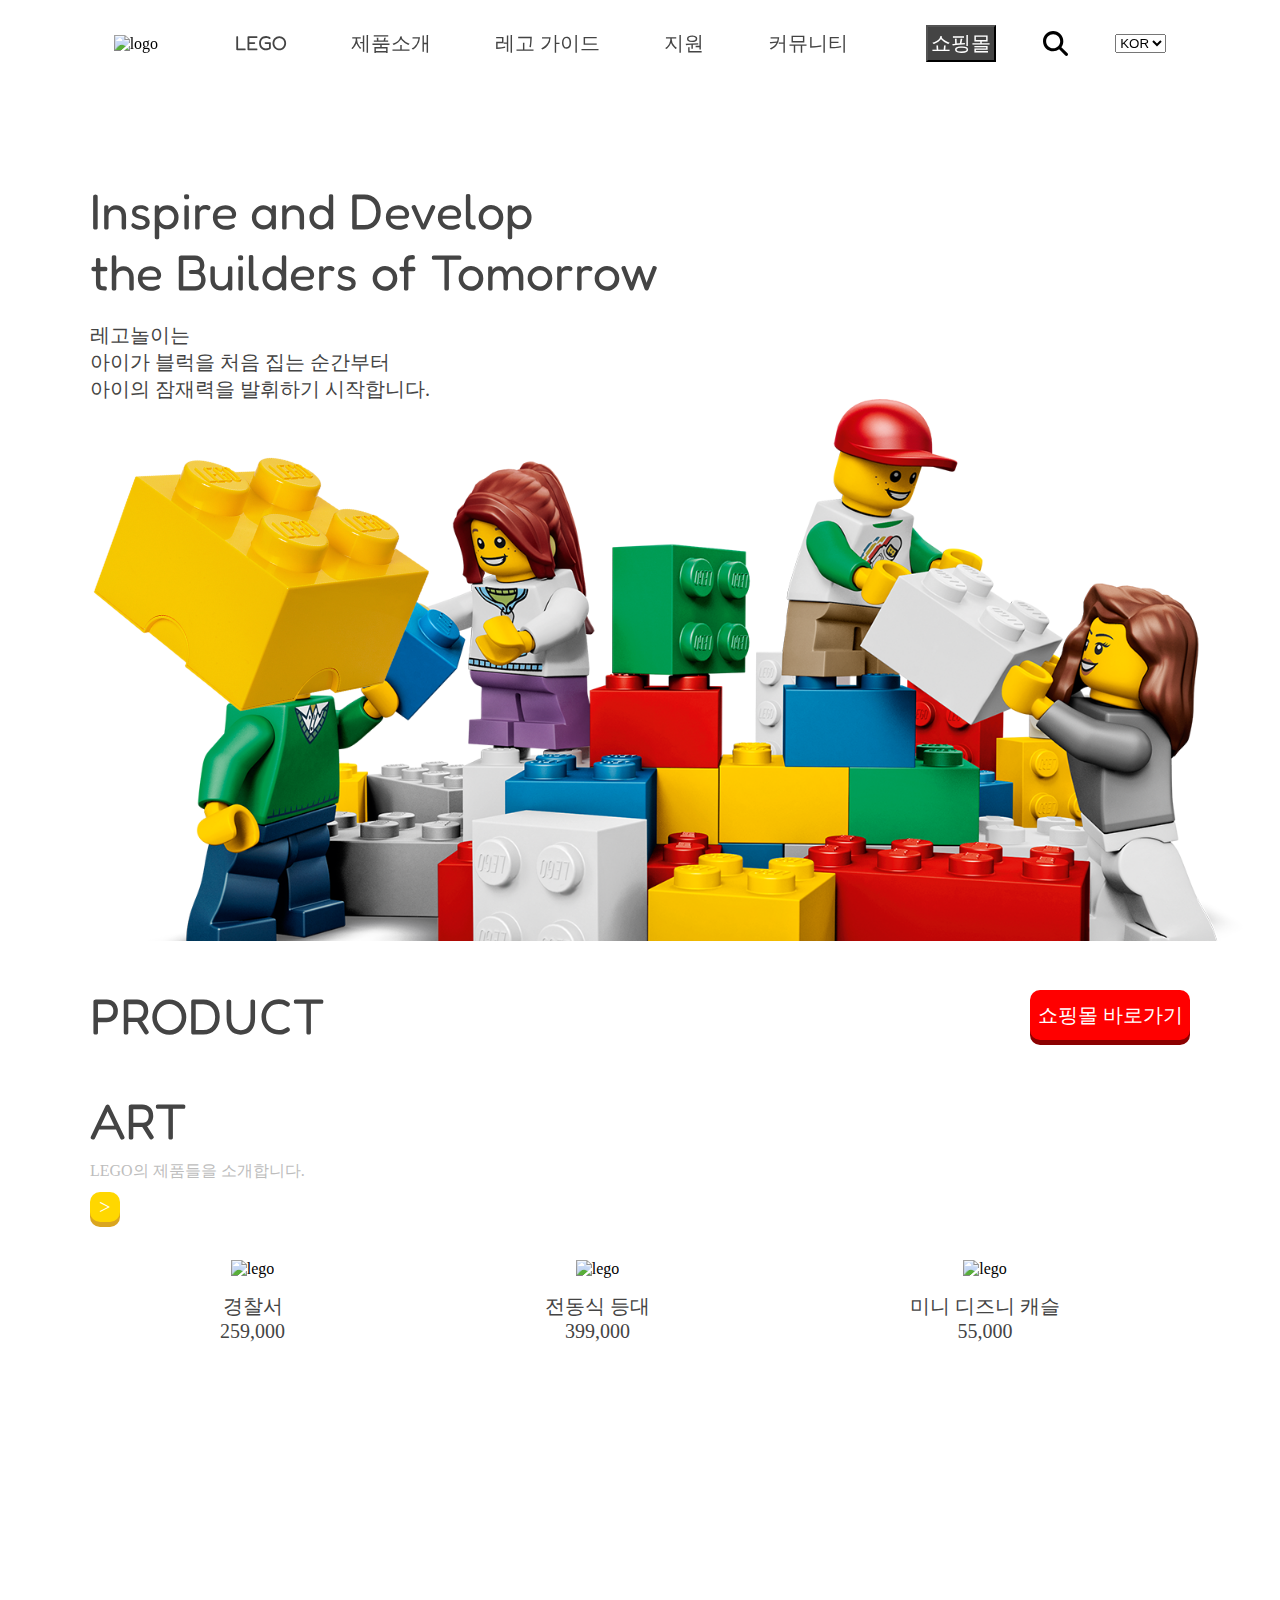
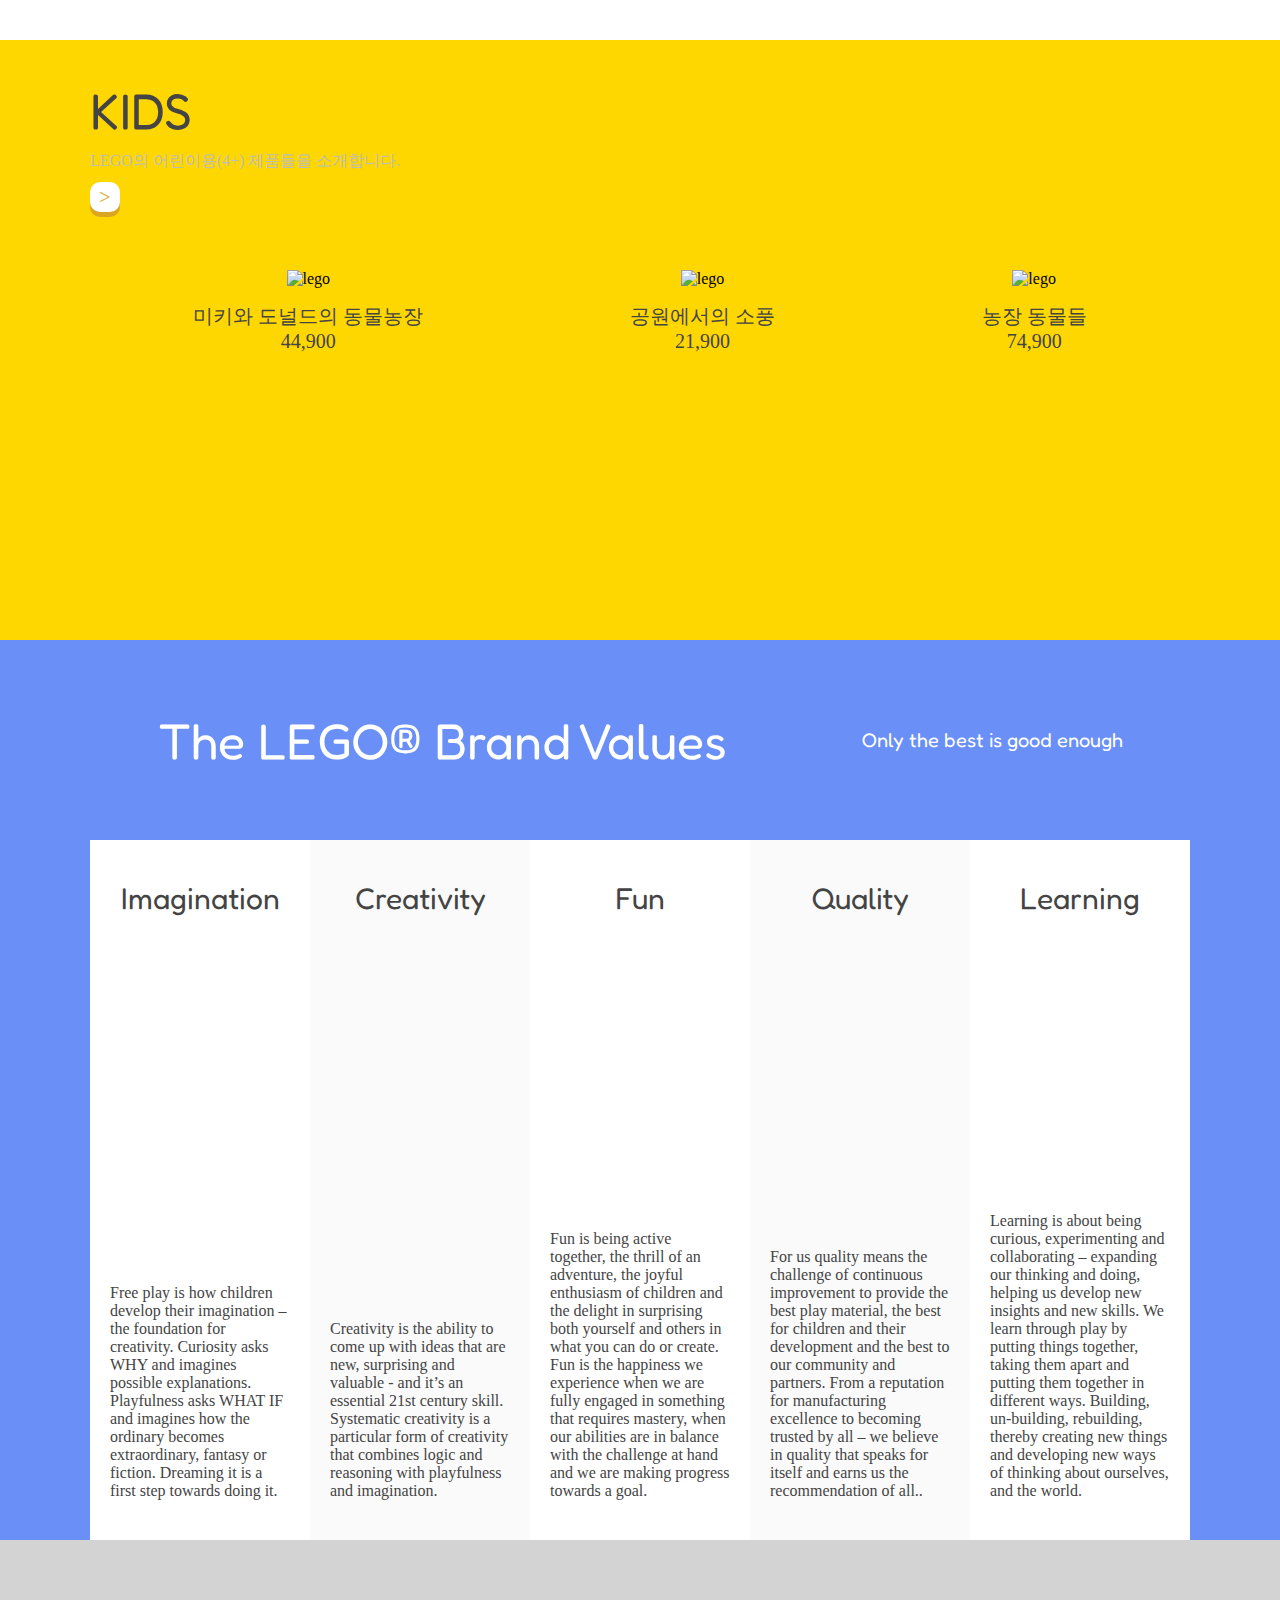
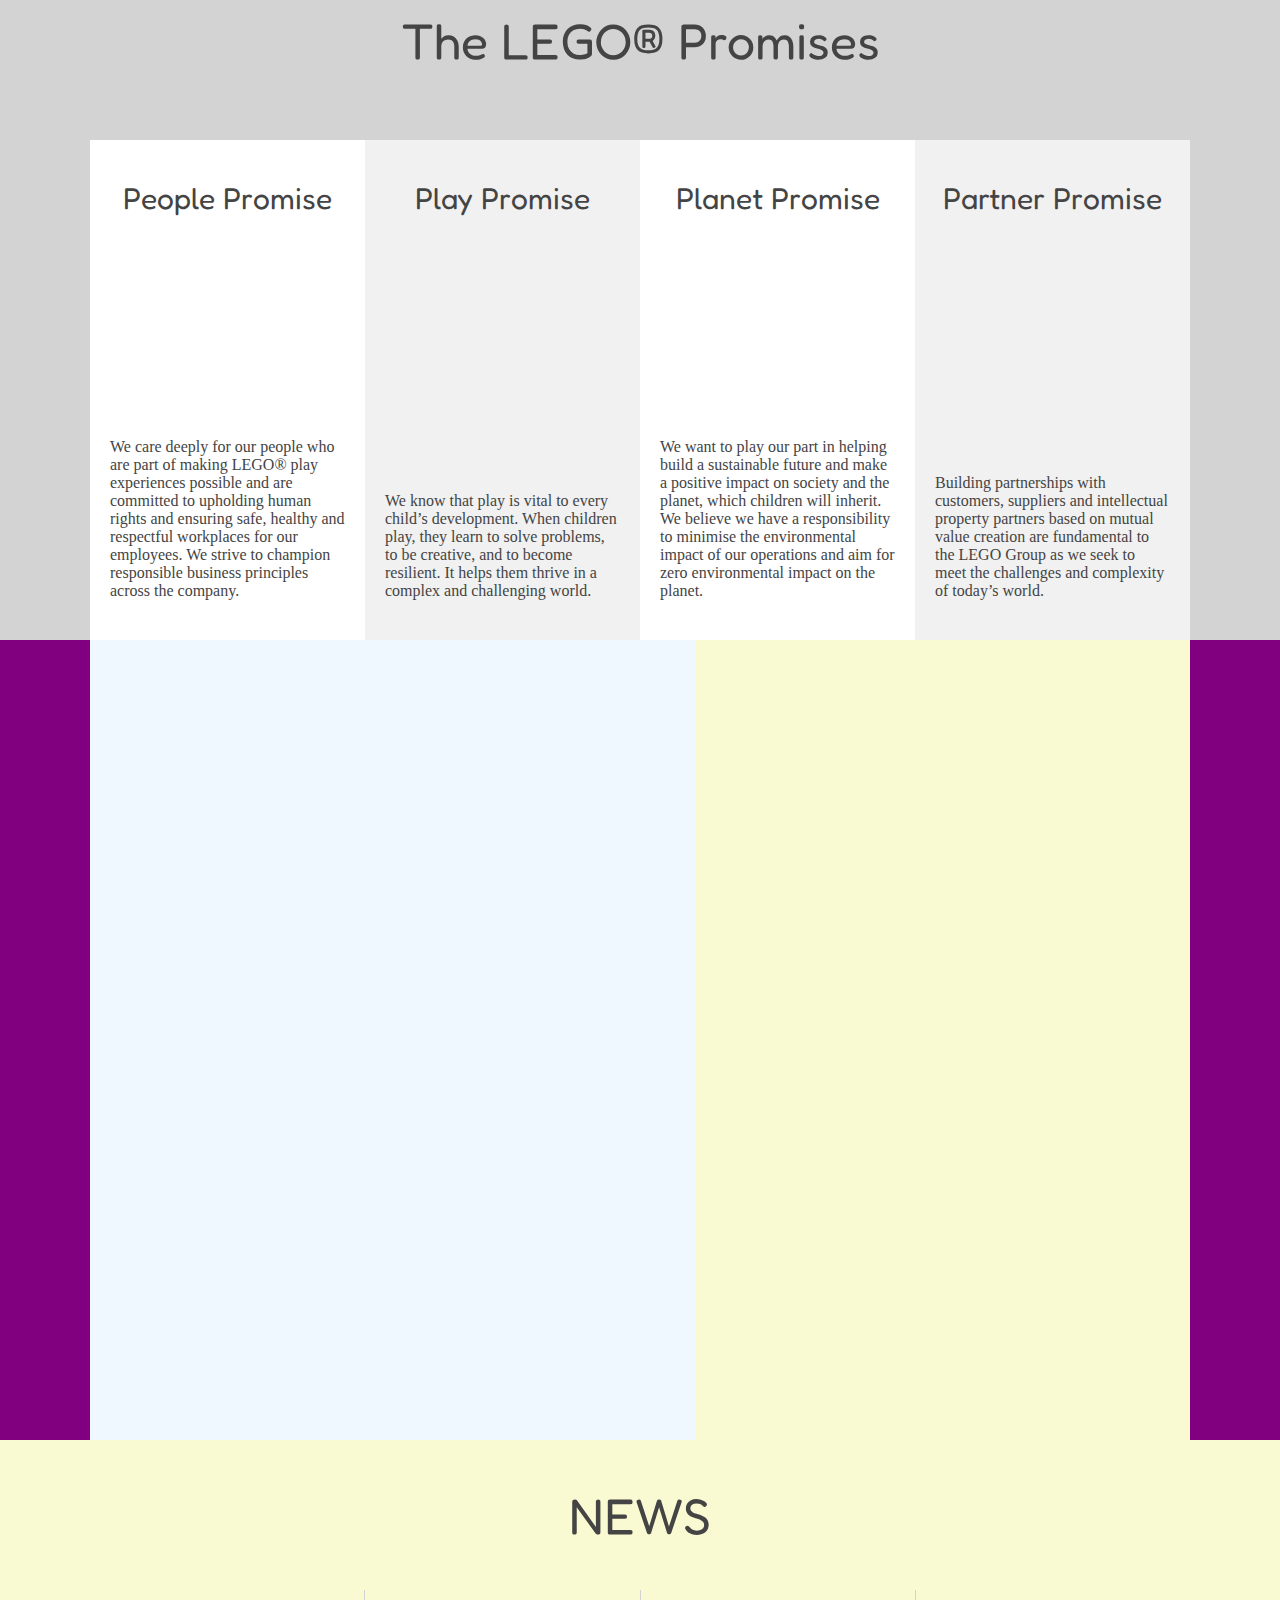
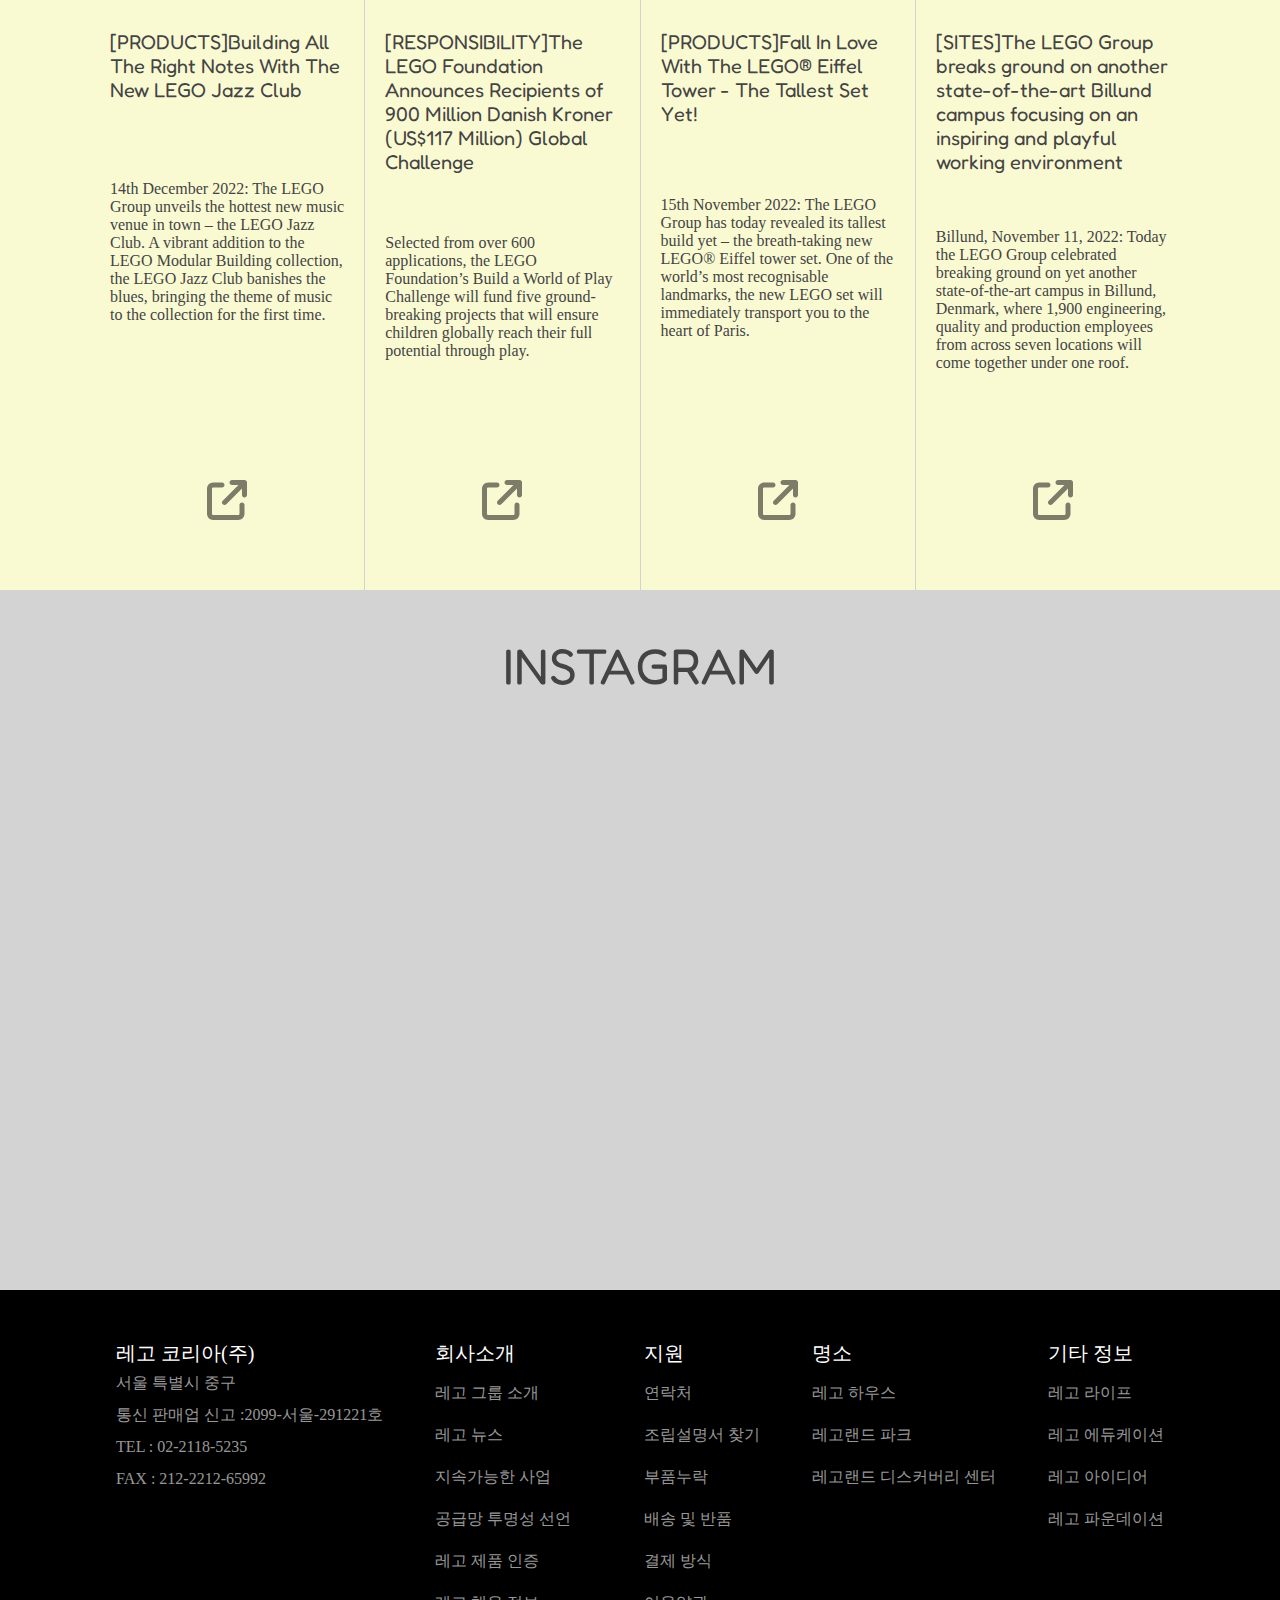
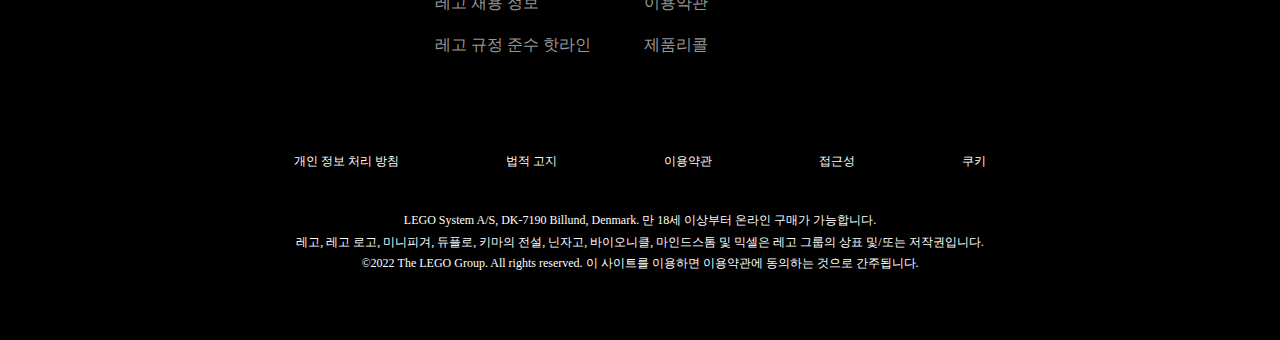
==== index.html @ 7bf06053 "2022.12.21" ====
<!DOCTYPE html>
<html lang="en">
<head>
    <meta charset="UTF-8">
    <meta http-equiv="X-UA-Compatible" content="IE=edge">
    <meta name="viewport" content="width=device-width, initial-scale=1.0">
    <title>LEGO</title>

    <link rel="stylesheet" href="css/index.css">
    <link rel="stylesheet" href="css/common.css">
    <link href="img/logo.png" rel="shortcut icon" type="image/x-icon">

</head>
<body>
    <header>
        <div class="small">

        </div>
        <div class="big">
            <div><img src="img/lego.png" alt="logo"></div>
            <ul>
                <li class="fredoka1 hoverR">LEGO</li>
                <li class="jua1 hoverY">제품소개</li>
                <li class="jua1 hoverG">레고 가이드</li>
                <li class="jua1 hoverB">지원</li>
                <li class="jua1 hoverP">커뮤니티</li>
            </ul>
            <button class="jua1 headerbtn">쇼핑몰</button>
            <svg xmlns="http://www.w3.org/2000/svg" viewBox="0 0 512 512" class="searchicon"><path d="M416 208c0 45.9-14.9 88.3-40 122.7L502.6 457.4c12.5 12.5 12.5 32.8 0 45.3s-32.8 12.5-45.3 0L330.7 376c-34.4 25.2-76.8 40-122.7 40C93.1 416 0 322.9 0 208S93.1 0 208 0S416 93.1 416 208zM208 352c79.5 0 144-64.5 144-144s-64.5-144-144-144S64 128.5 64 208s64.5 144 144 144z"/></svg>
            <select name="lan" id="lan">
                <option value="KOR" class="jua1">KOR</option>
                <option value="ENG" class="jua1">ENG</option>
            </select>
        </div>
    </header>

    <div id="slider">
        <div class="slider1">
            <div>
                <p class="fredoka2">Inspire and Develop<br> the Builders of Tomorrow</p>
                <p class="noto1">레고놀이는<br> 아이가 블럭을 처음 집는 순간부터<br> 아이의 잠재력을 발휘하기 시작합니다.</p>
            </div>
            <div>
                <img src="img/lego1.png" alt="lego" name="lego1" id="lego1">
            </div>
        </div>
        <div class="slider2"></div>
    </div>

    <div id="sec1">
        <div class="sec1div1">
            <p class="fredoka2">PRODUCT</p>
            <button class="jua1 blockbtnR">쇼핑몰 바로가기</button>
        </div>
        <div class="sec1div2">
            <p class="fredoka2">ART</p>
            <p class="noto2"><span class="">LEGO</span>의 제품들을 소개합니다.</p>
            <button class="jua1 blockbtnG">&#62;</button>
        </div>
        <div class="sec1div3">
            <div><figure><img src="img/p1.JPG" alt="lego"><figcaption class="noto4">자세히 보기 <img src="img/wrenchW.png" alt="wr" name="wrench"></figcaption></figure><p class="jua1">경찰서<br>259,000</p></div>
            <div><figure><img src="img/p2.JPG" alt="lego"><figcaption class="noto4">자세히 보기 <img src="img/wrenchW.png" alt="wr" name="wrench"></figcaption></figure><p class="jua1">전동식 등대<br>399,000</p></div>
            <div><figure><img src="img/p3.JPG" alt="lego"><figcaption class="noto4">자세히 보기 <img src="img/wrenchW.png" alt="wr" name="wrench"></figcaption></figure><p class="jua1">미니 디즈니 캐슬<br>55,000</p></div>
        </div>
    </div>

    <div id="sec2">
        <div class="sec2div1">
            <p class="fredoka2">KIDS</p>
            <p class="noto2"><span class="">LEGO</span>의 어린이용(4+) 제품들을 소개합니다.</p>
            <button class="jua1 blockbtnW">&#62;</button>
        </div>
        <div class="sec2div2">
            <div><figure><img src="img/c1.JPG" alt="lego"><figcaption class="noto4">자세히 보기 <img src="img/wrenchW.png" alt="wr" name="wrench1"></figcaption></figure><p class="jua1">미키와 도널드의 동물농장<br>44,900</p></div>
            <div><figure><img src="img/c2.JPG" alt="lego"><figcaption class="noto4">자세히 보기 <img src="img/wrenchW.png" alt="wr" name="wrench1"> </figcaption></figure><p class="jua1">공원에서의 소풍<br>21,900</p></div>
            <div><figure><img src="img/c3.JPG" alt="lego"><figcaption class="noto4">자세히 보기 <img src="img/wrenchW.png" alt="wr" name="wrench1"></figcaption></figure><p class="jua1">농장 동물들<br>74,900</p></div>
        </div>
    </div>

    <div id="sec3">
        <div class="sec3div1">
            <p class="fredoka2">The LEGO® Brand Values</p>
            <p class="fredoka1">Only the best is good enough</p>
        </div>
        <div class="sec3div2">
            <div>
                <p class="fredoka3">Imagination</p>
                <p class="noto3">Free play is how children develop their imagination – the foundation for creativity. Curiosity asks WHY and imagines possible explanations. Playfulness asks WHAT IF and imagines how the ordinary becomes extraordinary, fantasy or fiction. Dreaming it is a first step towards doing it.</p>
            </div>
            <div>
                <p class="fredoka3">Creativity</p>
                <p class="noto3">Creativity is the ability to come up with ideas that are new, surprising and valuable - and it’s an essential 21st century skill. Systematic creativity is a particular form of creativity that combines logic and reasoning with playfulness and imagination.</p>
            </div>
            <div>
                <p class="fredoka3">Fun</p>
                <p class="noto3">Fun is being active together, the thrill of an adventure, the joyful enthusiasm of children and the delight in surprising both yourself and others in what you can do or create. Fun is the happiness we experience when we are fully engaged in something that requires mastery, when our abilities are in balance with the challenge at hand and we are making progress towards a goal.</p>
            </div>
            <div>
                <p class="fredoka3">Quality</p>
                <p class="noto3">For us quality means the challenge of continuous improvement to provide the best play material, the best for children and their development and the best to our community and partners. From a reputation for manufacturing excellence to becoming trusted by all – we believe in quality that speaks for itself and earns us the recommendation of all..</p>
            </div>
            <div>
                <p class="fredoka3">Learning</p>
                <p class="noto3">Learning is about being curious, experimenting and collaborating – expanding our thinking and doing, helping us develop new insights and new skills. We learn through play by putting things together, taking them apart and putting them together in different ways. Building, un-building, rebuilding, thereby creating new things and developing new ways of thinking about ourselves, and the world.</p>
            </div>
        </div>
    </div>

    <div id="sec4">
        <div class="sec4div1">
            <p class="fredoka2">The LEGO® Promises</p>
        </div>
        <div class="sec4div2">
            <div>
                <p class="fredoka3">People Promise</p>
                <p class="noto3">We care deeply for our people who are part of making LEGO® play experiences possible and are committed to upholding human rights and ensuring safe, healthy and respectful workplaces for our employees. We strive to champion responsible business principles across the company.</p>
            </div>
            <div>
                <p class="fredoka3">Play Promise</p>
                <p class="noto3">We know that play is vital to every child’s development. When children play, they learn to solve problems, to be creative, and to become resilient. It helps them thrive in a complex and challenging world.</p>
            </div>
            <div>
                <p class="fredoka3">Planet Promise</p>
                <p class="noto3">We want to play our part in helping build a sustainable future and make a positive impact on society and the planet, which children will inherit. We believe we have a responsibility to minimise the environmental impact of our operations and aim for zero environmental impact on the planet.</p>
            </div>
            <div>
                <p class="fredoka3">Partner Promise</p>
                <p class="noto3">Building partnerships with customers, suppliers and intellectual property partners based on mutual value creation are fundamental to the LEGO Group as we seek to meet the challenges and complexity of today’s world.</p>
            </div>
        </div>
    </div>

    <div id="sec5">
        <div>
            <div class="sec5div1"></div>
            <div class="sec5div2"></div>
        </div>
    </div>

    <div id="sec6">
        <div class="sec6div1">
            <p class="fredoka2">
                NEWS
            </p>
        </div>
        <div class="sec6div2">
            <div>
                <p class="fredoka1">[PRODUCTS]Building All The Right Notes With The New LEGO Jazz Club</p>
                <p class="noto3">14th December 2022: The LEGO Group unveils the hottest new music venue in town – the LEGO Jazz Club. A vibrant addition to the LEGO Modular Building collection, the LEGO Jazz Club banishes the blues, bringing the theme of music to the collection for the first time.</p>
                <svg xmlns="http://www.w3.org/2000/svg" viewBox="0 0 512 512" class="arrow6"><path d="M320 0c-17.7 0-32 14.3-32 32s14.3 32 32 32h82.7L201.4 265.4c-12.5 12.5-12.5 32.8 0 45.3s32.8 12.5 45.3 0L448 109.3V192c0 17.7 14.3 32 32 32s32-14.3 32-32V32c0-17.7-14.3-32-32-32H320zM80 32C35.8 32 0 67.8 0 112V432c0 44.2 35.8 80 80 80H400c44.2 0 80-35.8 80-80V320c0-17.7-14.3-32-32-32s-32 14.3-32 32V432c0 8.8-7.2 16-16 16H80c-8.8 0-16-7.2-16-16V112c0-8.8 7.2-16 16-16H192c17.7 0 32-14.3 32-32s-14.3-32-32-32H80z"/></svg>
            </div>
            <div>
                <p class="fredoka1">[RESPONSIBILITY]The LEGO Foundation Announces Recipients of 900 Million Danish Kroner (US$117 Million) Global Challenge</p>
                <p class="noto3">Selected from over 600 applications, the LEGO Foundation’s Build a World of Play Challenge will fund five ground-breaking projects that will ensure children globally reach their full potential through play.</p>
                <svg xmlns="http://www.w3.org/2000/svg" viewBox="0 0 512 512" class="arrow6"><path d="M320 0c-17.7 0-32 14.3-32 32s14.3 32 32 32h82.7L201.4 265.4c-12.5 12.5-12.5 32.8 0 45.3s32.8 12.5 45.3 0L448 109.3V192c0 17.7 14.3 32 32 32s32-14.3 32-32V32c0-17.7-14.3-32-32-32H320zM80 32C35.8 32 0 67.8 0 112V432c0 44.2 35.8 80 80 80H400c44.2 0 80-35.8 80-80V320c0-17.7-14.3-32-32-32s-32 14.3-32 32V432c0 8.8-7.2 16-16 16H80c-8.8 0-16-7.2-16-16V112c0-8.8 7.2-16 16-16H192c17.7 0 32-14.3 32-32s-14.3-32-32-32H80z"/></svg>
            </div>
            <div>
                <p class="fredoka1">[PRODUCTS]Fall In Love With The LEGO® Eiffel Tower - The Tallest Set Yet!</p>
                <p class="noto3">15th November 2022: The LEGO Group has today revealed its tallest build yet – the breath-taking new LEGO® Eiffel tower set. One of the world’s most recognisable landmarks, the new LEGO set will immediately transport you to the heart of Paris.</p>
                <svg xmlns="http://www.w3.org/2000/svg" viewBox="0 0 512 512" class="arrow6"><path d="M320 0c-17.7 0-32 14.3-32 32s14.3 32 32 32h82.7L201.4 265.4c-12.5 12.5-12.5 32.8 0 45.3s32.8 12.5 45.3 0L448 109.3V192c0 17.7 14.3 32 32 32s32-14.3 32-32V32c0-17.7-14.3-32-32-32H320zM80 32C35.8 32 0 67.8 0 112V432c0 44.2 35.8 80 80 80H400c44.2 0 80-35.8 80-80V320c0-17.7-14.3-32-32-32s-32 14.3-32 32V432c0 8.8-7.2 16-16 16H80c-8.8 0-16-7.2-16-16V112c0-8.8 7.2-16 16-16H192c17.7 0 32-14.3 32-32s-14.3-32-32-32H80z"/></svg>
            </div>
            <div>
                <p class="fredoka1">[SITES]The LEGO Group breaks ground on another state-of-the-art Billund campus focusing on an inspiring and playful working environment</p>
                <p class="noto3">Billund, November 11, 2022: Today the LEGO Group celebrated breaking ground on yet another state-of-the-art campus in Billund, Denmark, where 1,900 engineering, quality and production employees from across seven locations will come together under one roof.</p>
                <svg xmlns="http://www.w3.org/2000/svg" viewBox="0 0 512 512" class="arrow6"><path d="M320 0c-17.7 0-32 14.3-32 32s14.3 32 32 32h82.7L201.4 265.4c-12.5 12.5-12.5 32.8 0 45.3s32.8 12.5 45.3 0L448 109.3V192c0 17.7 14.3 32 32 32s32-14.3 32-32V32c0-17.7-14.3-32-32-32H320zM80 32C35.8 32 0 67.8 0 112V432c0 44.2 35.8 80 80 80H400c44.2 0 80-35.8 80-80V320c0-17.7-14.3-32-32-32s-32 14.3-32 32V432c0 8.8-7.2 16-16 16H80c-8.8 0-16-7.2-16-16V112c0-8.8 7.2-16 16-16H192c17.7 0 32-14.3 32-32s-14.3-32-32-32H80z"/></svg>
            </div>
        </div>
    </div>

    <div id="sec7">
        <div class="fredoka2 sec7div1">INSTAGRAM</div>
        <div class="sec7div2"></div>
    </div>

    <footer>
        <div>
            <div>
                <p class="noto5">레고 코리아(주)</p>
                <p class="noto4">
                    서울 특별시 중구 <br>
                    통신 판매업 신고 :2099-서울-291221호<br>
                    TEL : 02-2118-5235<br>
                    FAX : 212-2212-65992
                </p>
            </div>
            <ul>
                <li class="noto5">회사소개</li>
                <li><a href="https://www.lego.com/ko-kr/aboutus" class="noto4">레고 그룹 소개</a></li>
                <li><a href="https://www.lego.com/ko-kr/aboutus/newsroom?q=" class="noto4">레고 뉴스</a></li>
                <li><a href="https://www.lego.com/ko-kr/sustainability" class="noto4">지속가능한 사업</a></li>
                <li><a href="https://www.lego.com/ko-kr/sustainability/people/responsible-business-principles" class="noto4">공급망 투명성 선언</a></li>
                <li><a href="https://www.lego.com/ko-kr/legal/notices-and-policies/compliance/" class="noto4">레고 제품 인증</a></li>
                <li><a href="https://www.lego.com/ko-kr/careers" class="noto4">레고 채용 정보</a></li>
                <li><a href="https://www.lego.com/ko-kr/compliance-line" class="noto4">레고 규정 준수 핫라인</a></li>
            </ul>
            <ul>
                <li class="noto5">지원</li>
                <li><a href="https://www.lego.com/ko-kr/service" class="noto4">연락처</a></li>
                <li><a href="https://www.lego.com/ko-kr/service/buildinginstructions" class="noto4">조립설명서 찾기</a></li>
                <li><a href="https://www.lego.com/ko-kr/service/replacementparts" class="noto4">부품누락</a></li>
                <li><a href="https://www.lego.com/ko-kr/page/shipping-handling" class="noto4">배송 및 반품</a></li>
                <li><a href="https://www.lego.com/ko-kr/page/payment-methods" class="noto4">결제 방식</a></li>
                <li><a href="https://www.lego.com/ko-kr/page/terms-and-conditions" class="noto4">이용약관</a></li>
                <li><a href="https://www.lego.com/ko-kr/service/product-recalls" class="noto4">제품리콜</a></li>
            </ul>
            <ul>
                <li class="noto5">명소</li>
                <li><a href="https://www.lego.com/ko-kr/attractions#blt281a0fddfffea922" class="noto4">레고 하우스</a></li>
                <li><a href="https://www.lego.com/ko-kr/attractions#blt2d039b65946ba98d" class="noto4">레고랜드 파크</a></li>
                <li><a href="https://www.lego.com/ko-kr/attractions#blt7819df81c4e1b774" class="noto4">레고랜드 디스커버리 센터</a></li>
            </ul>
            <ul>
                <li class="noto5">기타 정보</li>
                <li><a href="https://www.lego.com/ko-kr/life" class="noto4">레고 라이프</a></li>
                <li><a href="https://education.lego.com/ko-kr/" class="noto4">레고 에듀케이션</a></li>
                <li><a href="https://ideas.lego.com/" class="noto4">레고 아이디어</a></li>
                <li><a href="https://learningthroughplay.com/" class="noto4">레고 파운데이션</a></li>
            </ul>
        </div>
        <div>
            <div><a href="https://www.lego.com/ko-kr/legal/notices-and-policies/privacy-policy" class="noto6">개인 정보 처리 방침</a></div>
            <div><a href="https://www.lego.com/ko-kr/legal/notices-and-policies/legal-notice" class="noto6">법적 고지</a></div>
            <div><a href="https://www.lego.com/ko-kr/legal/notices-and-policies/legal-notice" class="noto6">이용약관</a></div>
            <div><a href="https://www.lego.com/ko-kr/page/accessibility" class="noto6">접근성</a></div>
            <div><a href="https://www.lego.com/ko-kr/cookie-policy" class="noto6">쿠키</a></div>
        </div>
        <div class="noto6">
            LEGO System A/S, DK-7190 Billund, Denmark. 만 18세 이상부터 온라인 구매가 가능합니다.<br> 레고, 레고 로고, 미니피겨, 듀플로, 키마의 전설, 닌자고, 바이오니클, 마인드스톰 및 믹셀은 레고 그룹의 상표 및/또는 저작권입니다.<br> ©2022 The LEGO Group. All rights reserved. 이 사이트를 이용하면 이용약관에 동의하는 것으로 간주됩니다.
        </div>
    </footer>
</body>
</html>
---- css/index.css ----
@charset "utf-8";

*{
    margin:0 auto;
    padding:0;
}
ul, li, ol{
    list-style: none;
    text-decoration: none;
}
a{
    text-decoration: none;
}

body{
    display: flex;
    justify-content: center;
    flex-wrap: wrap;
}


#slider{
    width:100%;
    height:940px;
    /* background-color: bisque; */
}
.slider1{
    width:100%;
    height:940px;
    background-image: url(../img/lego4.png);
    background-repeat: no-repeat;
    background-size: 1100px auto;
    background-position:80% 219px;
}
.slider1>div:first-child{
    width:1100px;
    margin-top:180px;
}
.slider1>div>p:first-child{
    margin-bottom: 20px;
}
.slider1>div:last-child{
    width:100%;
}
#lego1{
    width:400px;
    height: auto;
    animation:motion 1s linear 0s infinite alternate;
    margin-left: 50px;
    margin-top:30px;
    rotate: 20deg;
}
@keyframes motion{
    0%{margin-top:0px;}
    100%{margin-top:20px;}
}

#sec1{
    width:100%;
    height:700px;
    /* background-color: lightgray; */
}
.sec1div1{
    width:1100px;
    height:150px;
    display: flex;
    flex-wrap: wrap;
    align-items: center;
    justify-content: space-between;
}
.sec1div1>p, .sec1div1>button{
    display: inline-block;
    margin:0;
    padding:0;
}
.sec1div2{
    width:1100px;
    height:150px;
}
.sec1div2 p{
    margin-bottom: 10px;
}
.sec1div3{
    width:1100px;
    display: flex;
    height:400px;
    margin-top:20px;
    text-align: center;
}
.sec1div3 img{
    width:300px;
    height:250px;
}
.sec1div3>div{
    position:relative;
    overflow: hidden;
}
.sec1div3>div>img{
    position: relative;
}
img[name=wrench]{
    width:20px;
    height:20px;
    display: block;
    margin-top:-105px;
}
.sec1div3 figcaption{
    width: 300px;
    height:251px;
    background:rgba(0,0,0,0.6);
    text-align: center;
    position: absolute;
    margin-top:-255px;
    opacity: 0;
    transition:0.3s;
    line-height: 1500%;
}
.sec1div3 figcaption::after{
    content:'';
    display: block;
    width: 260px;
    height: 210px;
    border:1px solid #fff;
    box-sizing: border-box;
    position: absolute;
    left:0; right:0; top:0; bottom:0;
    margin:auto;
    cursor: pointer;
}
.sec1div3 figcaption:hover{
    opacity: 1;
}
.sec1div3 p{
    margin-top:15px;
}

#sec2{
    width:100%;
    height:600px;
    background-color: gold;
}
.sec2div1{
    width:1100px;
    height:200px;
}
.sec2div1 p {
    margin-bottom: 10px;
}
.sec2div1>p:first-child{
    margin-top:40px;
}
.sec2div2{
    width:1100px;
    display: flex;
    height:400px;
    margin-top:-10px;
    text-align: center;
}
.sec2div2 img{
    width:300px;
    height:250px;
}
.sec2div2>div{
    position:relative;
    overflow: hidden;
}
.sec2div2>div>img{
    position: relative;
}
img[name=wrench1]{
    width:20px;
    height:20px;
    display: block;
    margin-top:-105px;
}
.sec2div2 figcaption{
    width: 300px;
    height:251px;
    background:rgba(0,0,0,0.6);
    text-align: center;
    position: absolute;
    margin-top:-255px;
    opacity: 0;
    transition:0.3s;
    line-height: 1500%;
}
.sec2div2 figcaption::after{
    content:'';
    display: block;
    width: 260px;
    height: 210px;
    border:1px solid #fff;
    box-sizing: border-box;
    position: absolute;
    left:0; right:0; top:0; bottom:0;
    margin:auto;
    cursor: pointer;
}
.sec2div2 figcaption:hover{
    opacity: 1;
}
.sec2div2 p{
    margin-top:15px;
}

#sec3{
    width:100%;
    height:900px;
    background-color: rgb(106, 144, 248);
}
.sec3div1{
    width:1100px;
    height:200px;
    display: flex;
    align-items: center;
}
.sec3div1 p{
    color:white;
}
.sec3div2{
    width:1100px;
    height:700px;
    display: flex;
    flex-wrap: wrap;
}
.sec3div2>div{
    width:20%;
    height:auto;
    background-color: white;
    display: flex;
    flex-wrap: wrap;
    align-content: space-between;
}
.sec3div2>div:nth-of-type(2n){
    background-color: rgb(250, 250, 250);
}
.sec3div2>div>p{
    padding:40px 20px;
}
.sec3div2>div>p:nth-of-type(1){
    text-align: center;
}

#sec4{
    width:100%;
    height:700px;
    background-color: lightgrey;
}
.sec4div1{
    width:1100px;
    height:200px;
    display: flex;
    align-items: center;
}
.sec4div2{
    width:1100px;
    height:500px;
    display: flex;
    flex-wrap: wrap;
}
.sec4div2>div{
    width:25%;
    height:auto;
    background-color: white;
    display: flex;
    flex-wrap: wrap;
    align-content: space-between;
}
.sec4div2>div:nth-of-type(2n){
    background-color: rgb(241, 241, 241);
}
.sec4div2>div>p{
    padding:40px 20px;
}
.sec4div2>div>p:nth-of-type(1){
    text-align: center;
}

#sec5{
    width:100%;
    height:800px;
    background-color: purple;
}
#sec5>div{
    width:1100px;
    height:800px;
    display: flex;
    flex-wrap: wrap;
}
.sec5div1{
    width:55%;
    height:800px;
    background-color: aliceblue;
}
.sec5div2{
    width:45%;
    height:800px;
    background-color: lightgoldenrodyellow;
}

#sec6{
    width:100%;
    height:750px;
    background-color: lightgoldenrodyellow;
}
.sec6div1{
    width:1100px;
    height:150px;
    margin:0 auto;
    text-align: center;
    display: flex;
    align-items: center;
}
.sec6div2{
    width:1100px;
    height:650px;
    display: flex;
}
.sec6div2>div{
    width:25%;
    border-right: 1px solid lightgray;
    padding:20px;
    display: flex;
    flex-wrap: wrap;
}
.sec6div2>div>p:first-child{
    margin-top: 20px;
}
.sec6div2>div>svg{
    align-self: flex-end;
    margin-bottom: 100px;
    opacity: 0.5;
    transition: .3s ease; 
}
.sec6div2>div>svg:hover{
    opacity: 1;
    transform: scale(1.2);
    cursor: pointer;
}
.sec6div2>div:nth-last-of-type(1){
    border:none;
}
.arrow6{
    width:40px;
    height:40px;
}

#sec7{
    width:100%;
    height:700px;
    background-color: lightgray;
}
#sec7>div{
    width:1100px;
}
.sec7div1{
    height:150px;
    display: flex;
    justify-content: center;
    align-items: center;
}
.sec7div2{
    height:550px;
}
---- css/common.css ----
@charset "utf-8";

@import url('https://fonts.googleapis.com/css2?family=Fredoka+One&display=swap'); 
@font-face {
    font-family: 'BMJUA';
    src: url('https://cdn.jsdelivr.net/gh/projectnoonnu/noonfonts_one@1.0/BMJUA.woff') format('woff');
    font-weight: normal;
    font-style: normal;
}
@import url(//fonts.googleapis.com/earlyaccess/notosanskr.css);
/*font*/
.fredoka1{
    font-family: 'Fredoka One', cursive;
    font-size:20px;
    color:#444;
}
.fredoka2{
    font-family: 'Fredoka One', cursive;
    font-size:50px;
    color:#444;
}
.fredoka3{
    font-family: 'Fredoka One', cursive;
    font-size:30px;
    color:#444;
}
.jua1{
    font-family: 'BMJUA';
    font-size: 20px;
    color:#444;
}
.jua2{
    font-family: 'BMJUA';
    font-size: 50px;
    color:#444;
}
.noto1{
    font-family: 'Noto Sans KR';
    color:#444;
    font-size:20px;
}
.noto2{
    font-family: 'Noto Sans KR';
    color:rgb(189, 189, 189);
    font-size:16px;
}
.noto3{
    font-family: 'Noto Sans KR';
    color:#444;
    font-size:16px;
}
.noto4{
    font-family: 'Noto Sans KR';
    color:rgba(255,255,255,0.6);
    font-size:16px;
    line-height: 200%;
}
.noto5{
    font-family: 'Noto Sans KR';
    color:white;
    font-size:20px;
}
.noto6{
    font-family: 'Noto Sans KR';
    color:white;
    font-size:12px;
}

.hoverR:hover{
    color:red;
}
.hoverY:hover{
    color:gold;
}
.hoverG:hover{
    color:yellowgreen;
}
.hoverB:hover{
    color:lightskyblue;
}
.hoverP:hover{
    color:violet;
}
.blockbtnR{
    width:160px;
    height:50px;
    background-color: red;
    box-shadow: 0px 5px 0px 0px darkred;
    color:white;
    border-radius: 10px;
    border: none;
    transition:.3s;
}
.blockbtnR:hover{
    margin-top: 15px;
    margin-bottom: 5px;
    box-shadow: 0px 0px 0px 0px darkred;
    cursor: pointer;
}
.blockbtnG{
    width:30px;
    height:30px;
    background-color: gold;
    box-shadow: 0px 5px 0px 0px goldenrod;
    color:white;
    border-radius: 10px;
    border: none;
    transition:.3s;
}
.blockbtnG:hover{
    margin-top: 5px;
    margin-bottom: 5px;
    box-shadow: 0px 0px 0px 0px goldenrod;
    cursor: pointer;
}
.blockbtnW{
    width:30px;
    height:30px;
    background-color: white;
    box-shadow: 0px 5px 0px 0px goldenrod;
    color:goldenrod;
    border-radius: 10px;
    border: none;
    transition:.3s;
}
.blockbtnW:hover{
    margin-top: 5px;
    margin-bottom: 5px;
    box-shadow: 0px 0px 0px 0px goldenrod;
    cursor: pointer;
}

/*header*/
header{
    width:100%;
    height:90px;
    background-color: rgba(255,255,255,0.8);
    position:fixed;
    z-index: 20;
}
.big{
    width:1100px;
    display: flex;
    flex-wrap: wrap;
    align-items: center;
}
.big img{
    width:60px;
    height:60px;
    cursor: pointer;
}
.big>ul>li{
    display: inline-block;
    padding:30px;
    cursor: pointer;
}
.searchicon{
    width:25px;
    height:25px;
}
.headerbtn{
    background-color: #444;
    color:white;
    padding:3px;
}

/*footer*/
footer{
    width:100%;
    height:650px;
    background-color: black;
}
footer>div{
    width:1100px;
    display: flex;
    justify-content: center;
}
footer>div>div{
    margin-top:50px;
}
footer>div>ul{
    margin-top:40px;
}
footer>div>ul>li{
    margin-top:10px;
}
footer>div:nth-last-of-type(2){
    width:800px;
    margin-top:40px;
}
footer>div:nth-last-of-type(1){
    width:1100px;
    text-align: center;
    margin-top:40px;
    line-height: 180%;
}
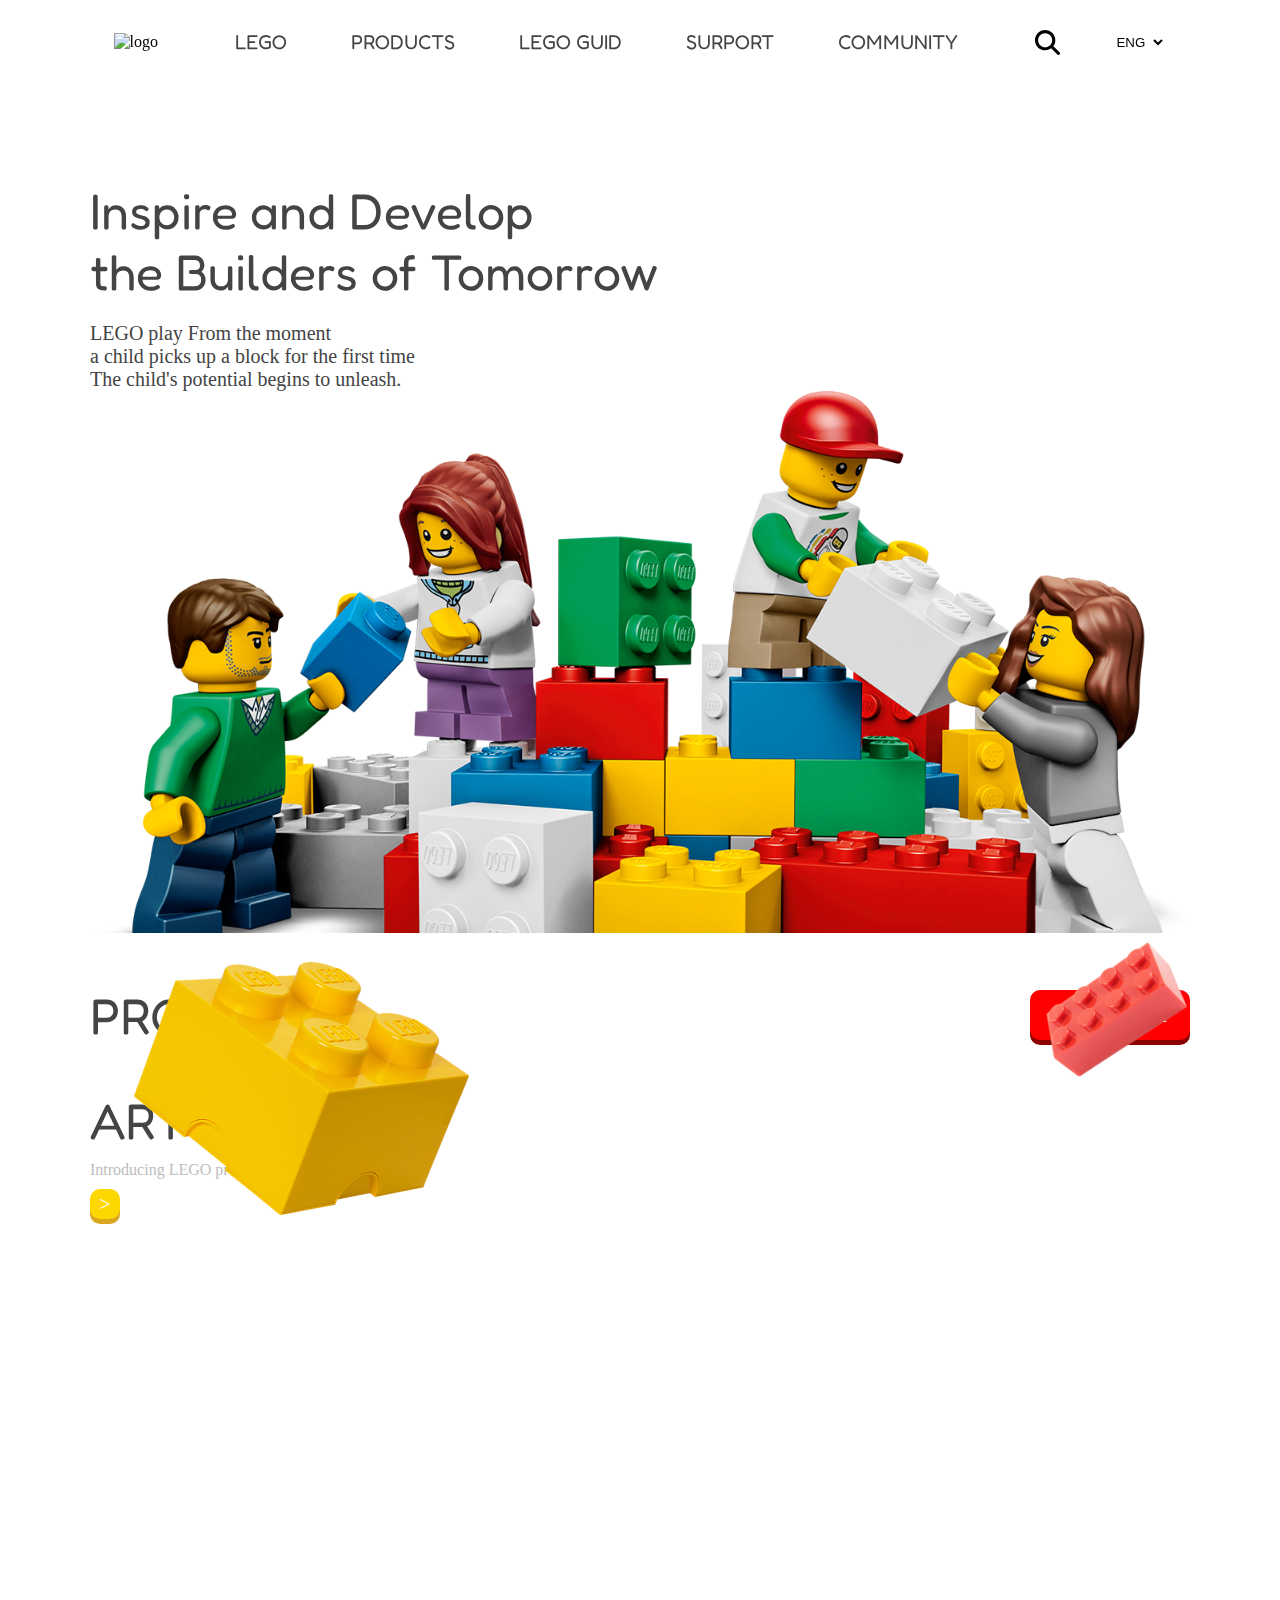
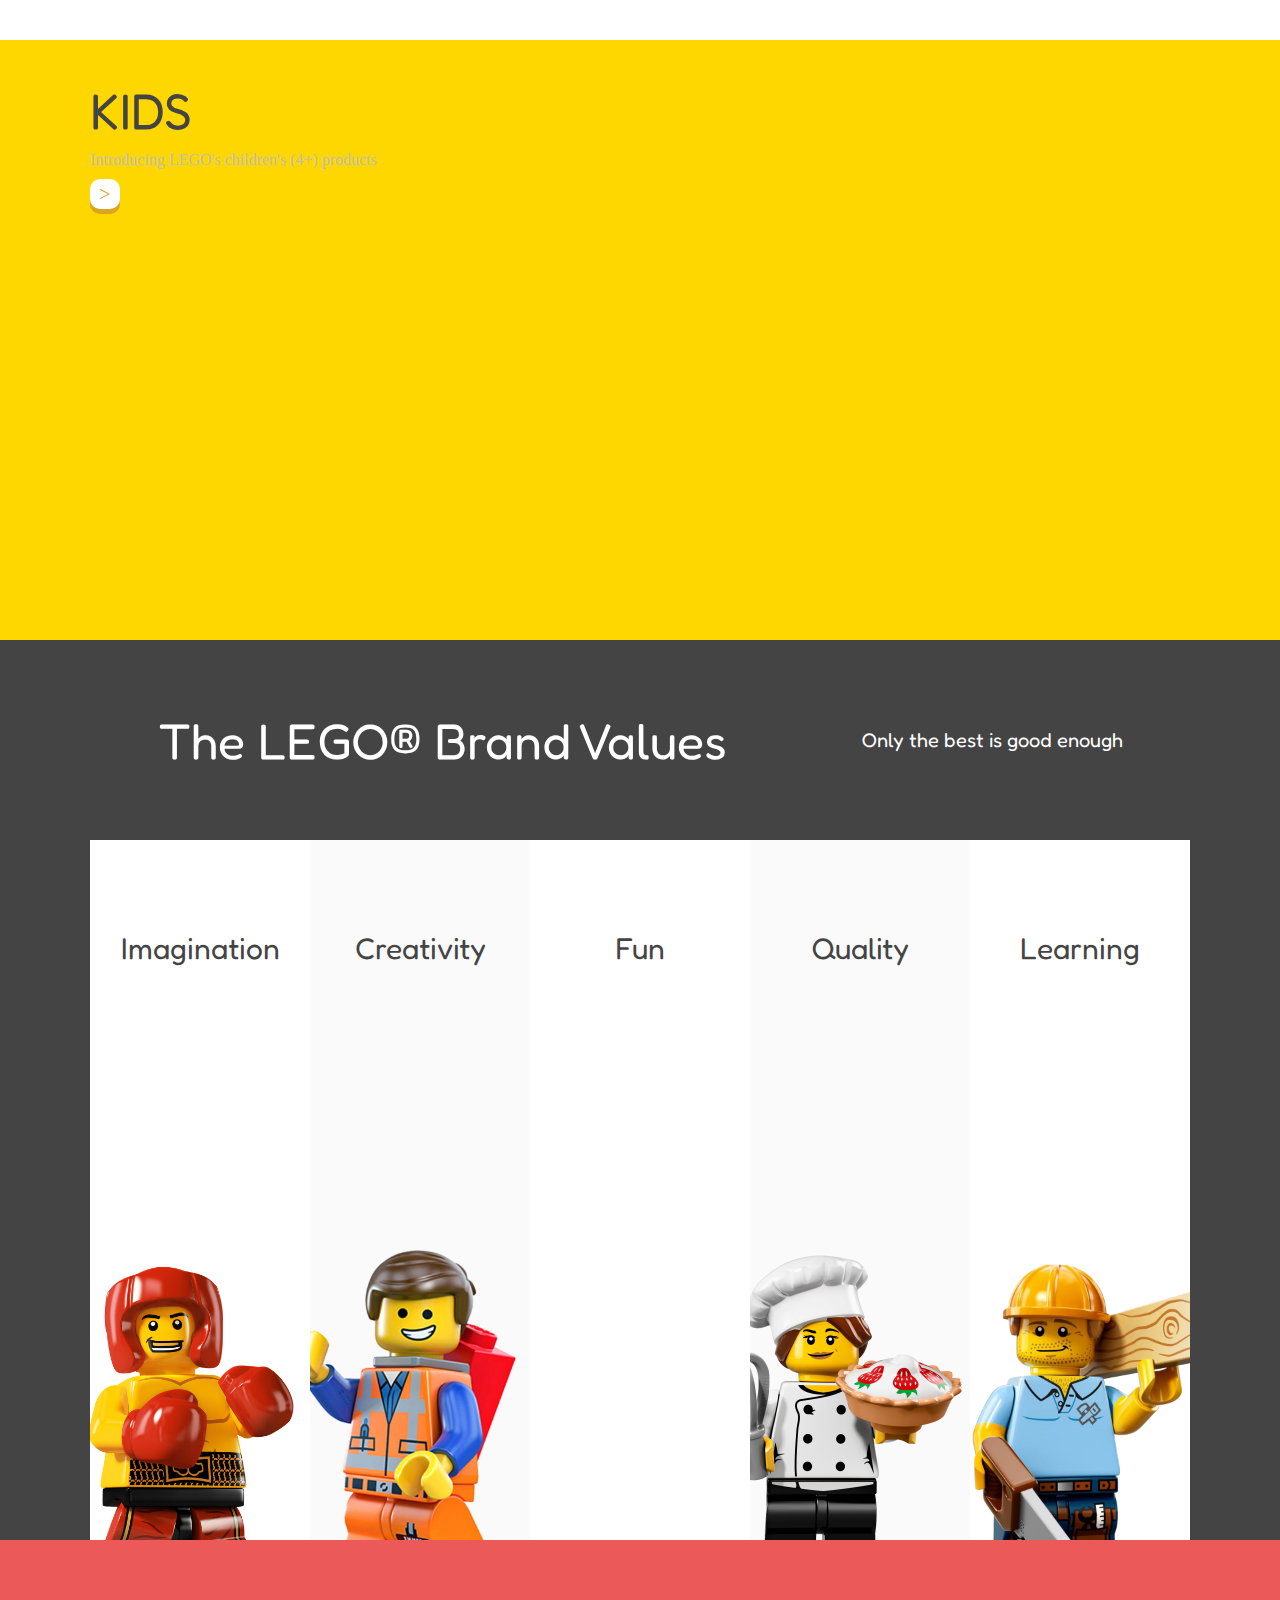
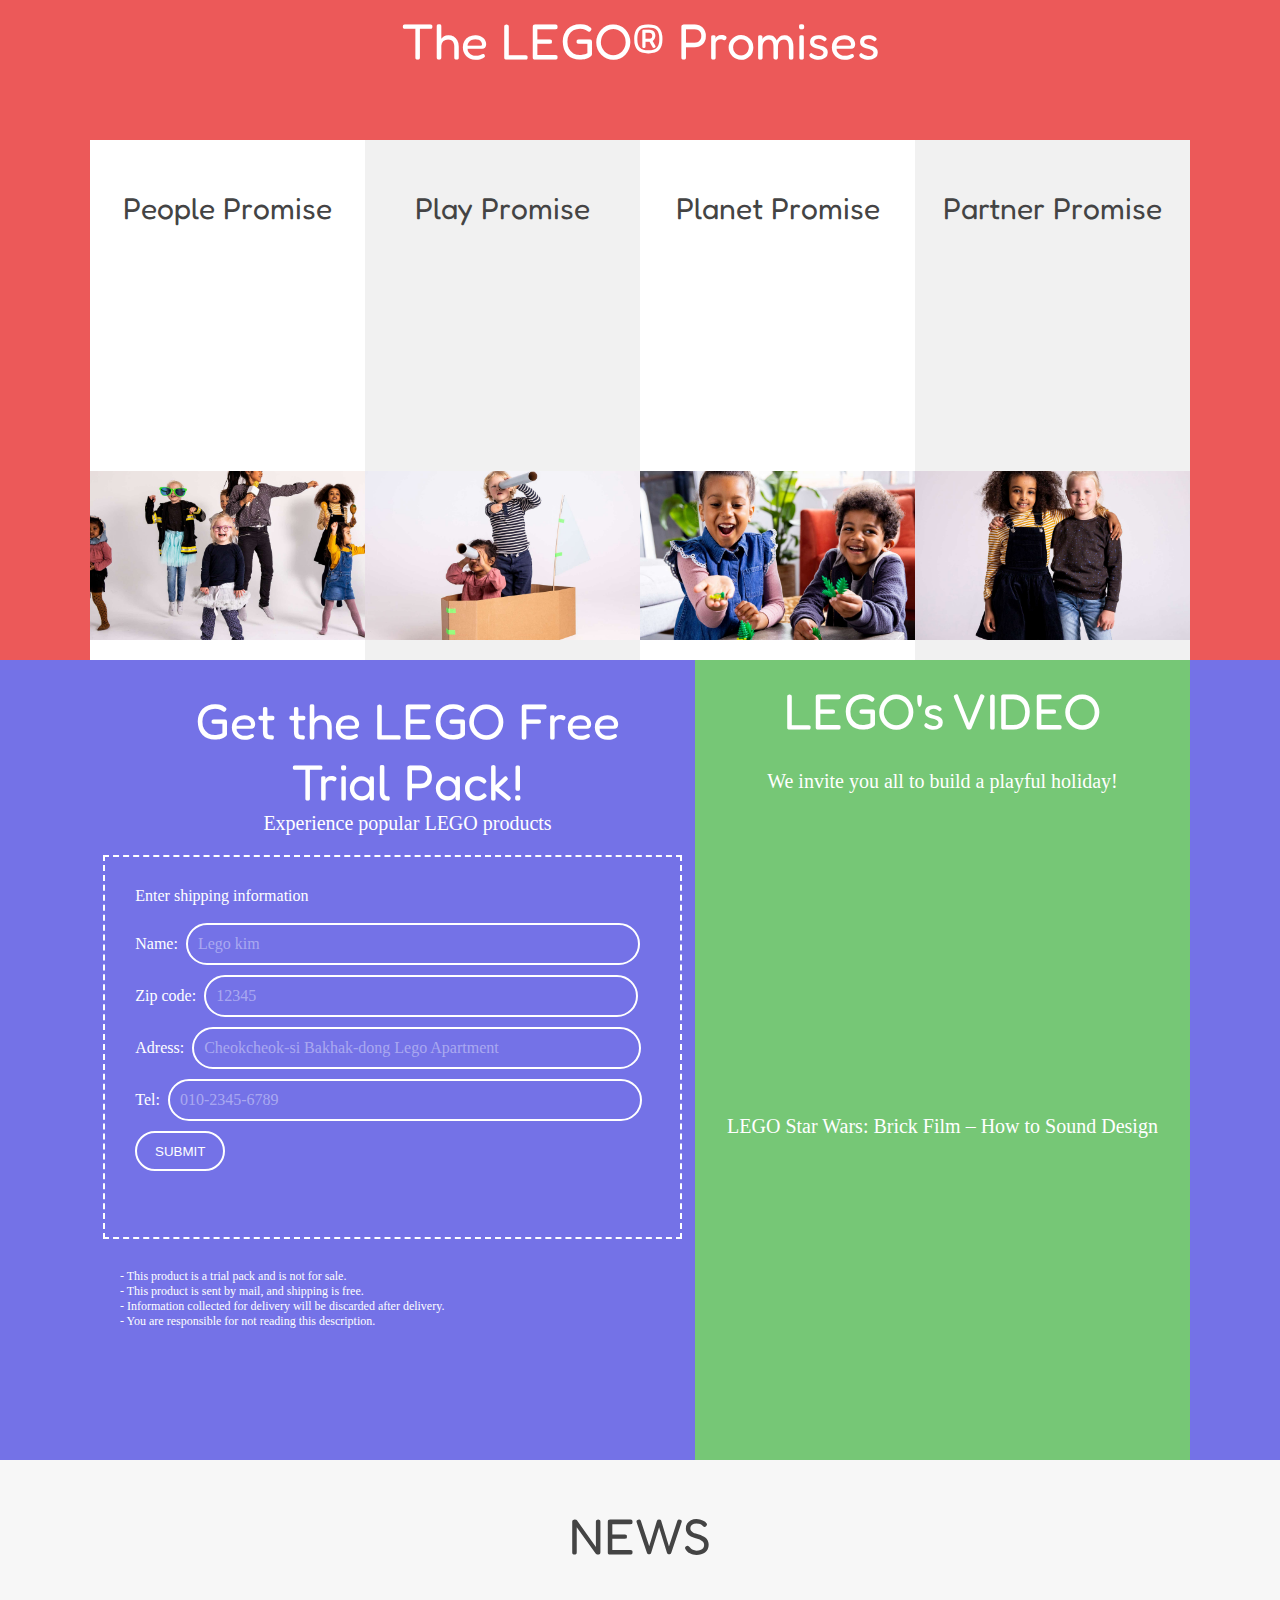
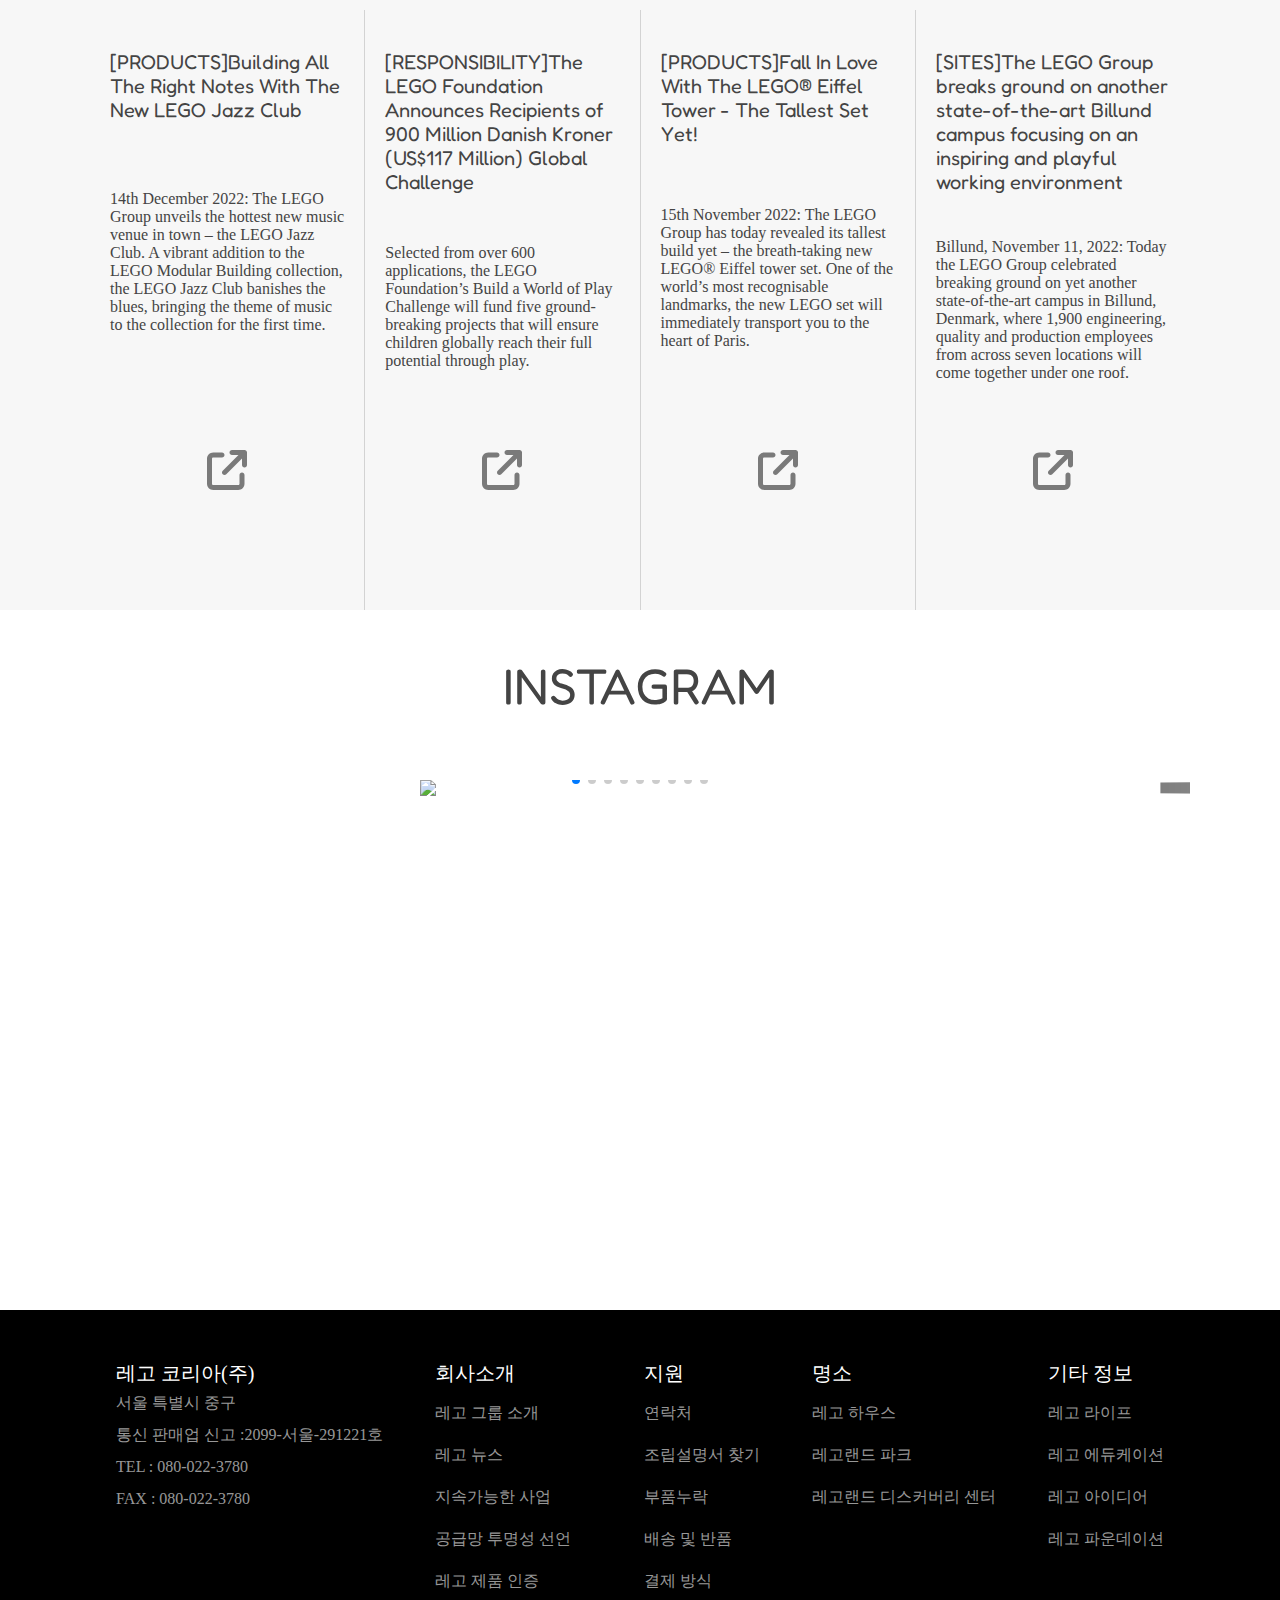
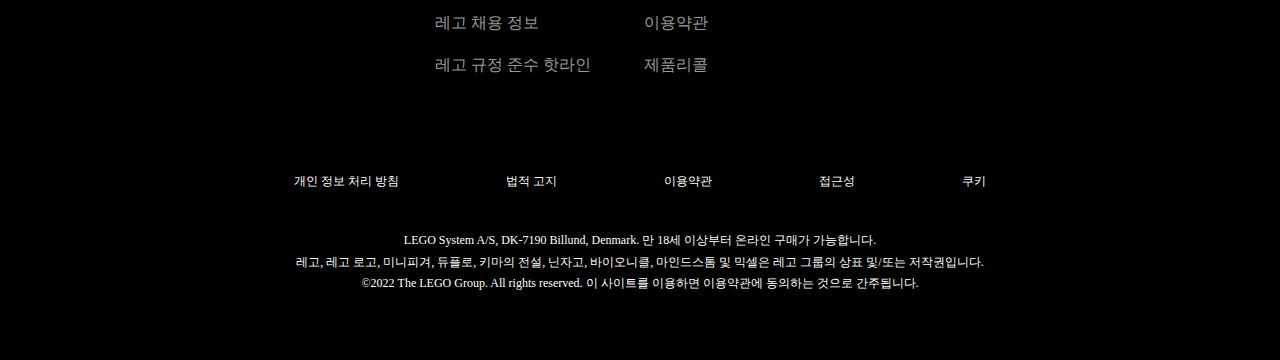
==== commit e4c56c55: "2022.12.28" ====
--- a/index.html
+++ b/index.html
@@ -10,6 +10,14 @@
     <link rel="stylesheet" href="css/common.css">
     <link href="img/logo.png" rel="shortcut icon" type="image/x-icon">
 
+    <link
+    rel="stylesheet"
+    href="https://cdn.jsdelivr.net/npm/swiper/swiper-bundle.min.css"
+    />
+
+    <script src="https://ajax.googleapis.com/ajax/libs/jquery/3.6.1/jquery.min.js"></script>
+    <script src="https://cdn.jsdelivr.net/npm/swiper/swiper-bundle.min.js"></script>
+    <script src="js/index.js"></script>
 </head>
 <body>
     <header>
@@ -20,16 +28,16 @@
             <div><img src="img/lego.png" alt="logo"></div>
             <ul>
                 <li class="fredoka1 hoverR">LEGO</li>
-                <li class="jua1 hoverY">제품소개</li>
-                <li class="jua1 hoverG">레고 가이드</li>
-                <li class="jua1 hoverB">지원</li>
-                <li class="jua1 hoverP">커뮤니티</li>
-            </ul>
-            <button class="jua1 headerbtn">쇼핑몰</button>
+                <li class="fredoka1 hoverY">PRODUCTS</li>
+                <li class="fredoka1 hoverG">LEGO GUID</li>
+                <li class="fredoka1 hoverB">SURPORT</li>
+                <li class="fredoka1 hoverP">COMMUNITY</li>
+            </ul>
+            <!-- <button class="fredoka1 headerbtn">MALL</button> -->
             <svg xmlns="http://www.w3.org/2000/svg" viewBox="0 0 512 512" class="searchicon"><path d="M416 208c0 45.9-14.9 88.3-40 122.7L502.6 457.4c12.5 12.5 12.5 32.8 0 45.3s-32.8 12.5-45.3 0L330.7 376c-34.4 25.2-76.8 40-122.7 40C93.1 416 0 322.9 0 208S93.1 0 208 0S416 93.1 416 208zM208 352c79.5 0 144-64.5 144-144s-64.5-144-144-144S64 128.5 64 208s64.5 144 144 144z"/></svg>
             <select name="lan" id="lan">
-                <option value="KOR" class="jua1">KOR</option>
-                <option value="ENG" class="jua1">ENG</option>
+                <option value="KOR">KOR</option>
+                <option value="ENG" selected>ENG</option>
             </select>
         </div>
     </header>
@@ -38,11 +46,15 @@
         <div class="slider1">
             <div>
                 <p class="fredoka2">Inspire and Develop<br> the Builders of Tomorrow</p>
-                <p class="noto1">레고놀이는<br> 아이가 블럭을 처음 집는 순간부터<br> 아이의 잠재력을 발휘하기 시작합니다.</p>
-            </div>
-            <div>
-                <img src="img/lego1.png" alt="lego" name="lego1" id="lego1">
-            </div>
+                <p class="noto1">LEGO play
+                    From the moment<br> a child picks up a block for the first time
+                    <br>The child's potential begins to unleash.</p>
+            </div>
+            <img src="img/one.png" alt="one" id="one">
+            <img src="img/one.png" alt="one" id="one2">
+            <img src="img/lego4.png" alt="lego" id="humans">
+            <img src="img/lego1.png" alt="lego" name="lego1" id="lego1">
+            <img src="img/lego8.png" alt="lego" id="lego2">
         </div>
         <div class="slider2"></div>
     </div>
@@ -50,30 +62,30 @@
     <div id="sec1">
         <div class="sec1div1">
             <p class="fredoka2">PRODUCT</p>
-            <button class="jua1 blockbtnR">쇼핑몰 바로가기</button>
+            <button class="jua1 blockbtnR">shopping mall</button>
         </div>
         <div class="sec1div2">
             <p class="fredoka2">ART</p>
-            <p class="noto2"><span class="">LEGO</span>의 제품들을 소개합니다.</p>
+            <p class="noto2">Introducing LEGO products</p>
             <button class="jua1 blockbtnG">&#62;</button>
         </div>
         <div class="sec1div3">
-            <div><figure><img src="img/p1.JPG" alt="lego"><figcaption class="noto4">자세히 보기 <img src="img/wrenchW.png" alt="wr" name="wrench"></figcaption></figure><p class="jua1">경찰서<br>259,000</p></div>
-            <div><figure><img src="img/p2.JPG" alt="lego"><figcaption class="noto4">자세히 보기 <img src="img/wrenchW.png" alt="wr" name="wrench"></figcaption></figure><p class="jua1">전동식 등대<br>399,000</p></div>
-            <div><figure><img src="img/p3.JPG" alt="lego"><figcaption class="noto4">자세히 보기 <img src="img/wrenchW.png" alt="wr" name="wrench"></figcaption></figure><p class="jua1">미니 디즈니 캐슬<br>55,000</p></div>
+            <div><figure><img src="img/p1.JPG" alt="lego"><figcaption class="noto4">Details <img src="img/wrenchW.png" alt="wr" name="wrench"></figcaption></figure><p class="jua1">Police office<br>259,000</p></div>
+            <div><figure><img src="img/p2.JPG" alt="lego"><figcaption class="noto4">Details <img src="img/wrenchW.png" alt="wr" name="wrench"></figcaption></figure><p class="jua1">Motorized lighthouse<br>399,000</p></div>
+            <div><figure><img src="img/p3.JPG" alt="lego"><figcaption class="noto4">Details <img src="img/wrenchW.png" alt="wr" name="wrench"></figcaption></figure><p class="jua1">Mini disney castle<br>55,000</p></div>
         </div>
     </div>
 
     <div id="sec2">
         <div class="sec2div1">
             <p class="fredoka2">KIDS</p>
-            <p class="noto2"><span class="">LEGO</span>의 어린이용(4+) 제품들을 소개합니다.</p>
+            <p class="noto2">Introducing LEGO's children's (4+) products</p>
             <button class="jua1 blockbtnW">&#62;</button>
         </div>
         <div class="sec2div2">
-            <div><figure><img src="img/c1.JPG" alt="lego"><figcaption class="noto4">자세히 보기 <img src="img/wrenchW.png" alt="wr" name="wrench1"></figcaption></figure><p class="jua1">미키와 도널드의 동물농장<br>44,900</p></div>
-            <div><figure><img src="img/c2.JPG" alt="lego"><figcaption class="noto4">자세히 보기 <img src="img/wrenchW.png" alt="wr" name="wrench1"> </figcaption></figure><p class="jua1">공원에서의 소풍<br>21,900</p></div>
-            <div><figure><img src="img/c3.JPG" alt="lego"><figcaption class="noto4">자세히 보기 <img src="img/wrenchW.png" alt="wr" name="wrench1"></figcaption></figure><p class="jua1">농장 동물들<br>74,900</p></div>
+            <div><figure><img src="img/c1.JPG" alt="lego"><figcaption class="noto4">Details <img src="img/wrenchW.png" alt="wr" name="wrench1"></figcaption></figure><p class="jua1">Mickey and Donald's Animal Farm<br>44,900</p></div>
+            <div><figure><img src="img/c2.JPG" alt="lego"><figcaption class="noto4">Details <img src="img/wrenchW.png" alt="wr" name="wrench1"> </figcaption></figure><p class="jua1">Picnic in the park<br>21,900</p></div>
+            <div><figure><img src="img/c3.JPG" alt="lego"><figcaption class="noto4">Details <img src="img/wrenchW.png" alt="wr" name="wrench1"></figcaption></figure><p class="jua1">Farm animals<br>74,900</p></div>
         </div>
     </div>
 
@@ -84,56 +96,126 @@
         </div>
         <div class="sec3div2">
             <div>
-                <p class="fredoka3">Imagination</p>
-                <p class="noto3">Free play is how children develop their imagination – the foundation for creativity. Curiosity asks WHY and imagines possible explanations. Playfulness asks WHAT IF and imagines how the ordinary becomes extraordinary, fantasy or fiction. Dreaming it is a first step towards doing it.</p>
-            </div>
-            <div>
-                <p class="fredoka3">Creativity</p>
-                <p class="noto3">Creativity is the ability to come up with ideas that are new, surprising and valuable - and it’s an essential 21st century skill. Systematic creativity is a particular form of creativity that combines logic and reasoning with playfulness and imagination.</p>
-            </div>
-            <div>
-                <p class="fredoka3">Fun</p>
-                <p class="noto3">Fun is being active together, the thrill of an adventure, the joyful enthusiasm of children and the delight in surprising both yourself and others in what you can do or create. Fun is the happiness we experience when we are fully engaged in something that requires mastery, when our abilities are in balance with the challenge at hand and we are making progress towards a goal.</p>
-            </div>
-            <div>
-                <p class="fredoka3">Quality</p>
-                <p class="noto3">For us quality means the challenge of continuous improvement to provide the best play material, the best for children and their development and the best to our community and partners. From a reputation for manufacturing excellence to becoming trusted by all – we believe in quality that speaks for itself and earns us the recommendation of all..</p>
-            </div>
-            <div>
-                <p class="fredoka3">Learning</p>
-                <p class="noto3">Learning is about being curious, experimenting and collaborating – expanding our thinking and doing, helping us develop new insights and new skills. We learn through play by putting things together, taking them apart and putting them together in different ways. Building, un-building, rebuilding, thereby creating new things and developing new ways of thinking about ourselves, and the world.</p>
+                <div class="sec3title">
+                    <p class="fredoka3">Imagination</p>
+                    <img src="img/human1.png" alt="human" name="human">
+                </div>
+                <div class="wrap1"><p class="noto7"><span class="fredoka4">Imagination</span><br><br> Free play is how children develop their imagination – the foundation for creativity. Curiosity asks WHY and imagines possible explanations. Playfulness asks WHAT IF and imagines how the ordinary becomes extraordinary, fantasy or fiction. Dreaming it is a first step towards doing it.</p></div>
+            </div>
+            <div>
+                <div class="sec3title">
+                    <p class="fredoka3">Creativity</p>
+                    <img src="img/human3.png" alt="human" name="human1">
+                </div>
+                <div class="wrap2"><p class="noto7"><span class="fredoka4">Creativity</span><br><br> Creativity is the ability to come up with ideas that are new, surprising and valuable - and it’s an essential 21st century skill. Systematic creativity is a particular form of creativity that combines logic and reasoning with playfulness and imagination.</p></div>
+            </div>
+            <div>
+                <div class="sec3title"> 
+                    <p class="fredoka3">Fun</p>
+                    <img src="img/human6.png" alt="human" name="human">
+                </div>
+                <div class="wrap3"><p class="noto7"><span class="fredoka4">Fun</span><br><br> Fun is being active together, the thrill of an adventure, the joyful enthusiasm of children and the delight in surprising both yourself and others in what you can do or create. Fun is the happiness we experience when we are fully engaged in something that requires mastery, when our abilities are in balance with the challenge at hand and we are making progress towards a goal.</p></div>
+            </div>
+            <div>
+                <div class="sec3title">
+                    <p class="fredoka3">Quality</p>
+                    <img src="img/lego5.png" alt="human" name="human1">
+                </div>
+                <div class="wrap4"><p class="noto7"><span class="fredoka4">Quality</span><br><br> For us quality means the challenge of continuous improvement to provide the best play material, the best for children and their development and the best to our community and partners. From a reputation for manufacturing excellence to becoming trusted by all – we believe in quality that speaks for itself and earns us the recommendation of all..</p></div>
+            </div>
+            <div>
+                <div class="sec3title">
+                    <p class="fredoka3">Learning</p>
+                    <img src="img/human4.png" alt="human" name="human">
+                </div>
+                <div class="wrap5"><p class="noto7"><span class="fredoka4">Learning</span><br><br> Learning is about being curious, experimenting and collaborating – expanding our thinking and doing, helping us develop new insights and new skills. We learn through play by putting things together, taking them apart and putting them together in different ways. Building, un-building, rebuilding, thereby creating new things and developing new ways of thinking about ourselves, and the world.</p></div>
             </div>
         </div>
     </div>
 
     <div id="sec4">
         <div class="sec4div1">
-            <p class="fredoka2">The LEGO® Promises</p>
+            <p class="fredoka5">The LEGO® Promises</p>
         </div>
         <div class="sec4div2">
             <div>
-                <p class="fredoka3">People Promise</p>
-                <p class="noto3">We care deeply for our people who are part of making LEGO® play experiences possible and are committed to upholding human rights and ensuring safe, healthy and respectful workplaces for our employees. We strive to champion responsible business principles across the company.</p>
-            </div>
-            <div>
-                <p class="fredoka3">Play Promise</p>
-                <p class="noto3">We know that play is vital to every child’s development. When children play, they learn to solve problems, to be creative, and to become resilient. It helps them thrive in a complex and challenging world.</p>
-            </div>
-            <div>
-                <p class="fredoka3">Planet Promise</p>
-                <p class="noto3">We want to play our part in helping build a sustainable future and make a positive impact on society and the planet, which children will inherit. We believe we have a responsibility to minimise the environmental impact of our operations and aim for zero environmental impact on the planet.</p>
-            </div>
-            <div>
-                <p class="fredoka3">Partner Promise</p>
-                <p class="noto3">Building partnerships with customers, suppliers and intellectual property partners based on mutual value creation are fundamental to the LEGO Group as we seek to meet the challenges and complexity of today’s world.</p>
+                <div class="sec4img">
+                    <p class="fredoka3">People Promise</p>
+                    <img src="img/promis1.jpg" alt="promis">
+                </div>
+                <div class="sec4text sec4text1">
+                    <p class="fredoka3">People Promise</p><br>
+                    <p class="noto3">We care deeply for our people who are part of making LEGO® play experiences possible and are committed to upholding human rights and ensuring safe, healthy and respectful workplaces for our employees. We strive to champion responsible business principles across the company.</p>
+                </div>
+            </div>
+            <div>
+                <div class="sec4img sec4img2">
+                    <p class="fredoka3">Play Promise</p>
+                    <img src="img/promis2.jpg" alt="promis">
+                </div>
+                <div class="sec4text sec4text2">
+                    <p class="fredoka3">Play Promise</p><br>
+                    <p class="noto3">We know that play is vital to every child’s development. When children play, they learn to solve problems, to be creative, and to become resilient. It helps them thrive in a complex and challenging world.</p>
+                </div>
+            </div>
+            <div>
+                <div class="sec4img sec4img3">
+                    <p class="fredoka3">Planet Promise</p>
+                    <img src="img/promis3.jpg" alt="promis">
+                </div>
+                <div class="sec4text sec4text3">
+                    <p class="fredoka3">Planet Promise</p>
+                    <p class="noto3">We want to play our part in helping build a sustainable future and make a positive impact on society and the planet, which children will inherit. We believe we have a responsibility to minimise the environmental impact of our operations and aim for zero environmental impact on the planet.</p>
+                </div>
+            </div>
+            <div>
+                <div class="sec4img sec4img4">
+                    <p class="fredoka3">Partner Promise</p>
+                    <img src="img/promis4.jpg" alt="promis">
+                </div>
+                <div class="sec4text sec4text4">
+                    <p class="fredoka3">Partner Promise</p><br>
+                    <p class="noto3">Building partnerships with customers, suppliers and intellectual property partners based on mutual value creation are fundamental to the LEGO Group as we seek to meet the challenges and complexity of today’s world.</p>
+                </div>
             </div>
         </div>
     </div>
 
     <div id="sec5">
         <div>
-            <div class="sec5div1"></div>
-            <div class="sec5div2"></div>
+            <div class="sec5div1">
+                <div>
+                    <p class="fredoka5">Get the LEGO Free <br>Trial Pack!</p>
+                    <p class="noto5">Experience popular LEGO products</p>
+                </div>
+                <div class="div5input noto7">
+                    <div>Enter shipping information</div><br>
+                    <p>Name:&nbsp;&nbsp;<input type="text" class="noto7" placeholder="Lego kim"></p>
+                    <p>Zip code:&nbsp;&nbsp;<input type="text" class="noto7" placeholder="12345"></p>
+                    <p>Adress:&nbsp;&nbsp;<input type="text" class="noto7" placeholder="Cheokcheok-si Bakhak-dong Lego Apartment"></p>
+                    <p>Tel:&nbsp;&nbsp;<input type="text" class="noto7" placeholder="010-2345-6789"></p>
+                    <button>SUBMIT</button>
+                </div>
+                <div>
+                    <p class="noto6 detail5">
+                        - This product is a trial pack and is not for sale.<br>
+                        - This product is sent by mail, and shipping is free.<br>
+                        - Information collected for delivery will be discarded after delivery.<br>
+                        - You are responsible for not reading this description.
+                    </p>
+                </div>
+            </div>
+            <div class="sec5div2">
+                <p class="fredoka5">LEGO's VIDEO</p>
+                <div>
+                    <p class="noto5">We invite you all to build a playful holiday! </p>
+                    <iframe width="100%" height="300px" src="https://www.youtube.com/embed/9LeofxQR_Ps" title="We invite you all to build a playful holiday! 🎁" frameborder="0" allow="accelerometer; autoplay; clipboard-write; encrypted-media; gyroscope; picture-in-picture" allowfullscreen></iframe>
+                </div>
+                <div>
+                    <p class="noto5">LEGO Star Wars: Brick Film – How to Sound Design</p>
+                    <iframe width="100%" height="300px" src="https://www.youtube.com/embed/bSQs-b03nNk" title="LEGO Star Wars: Brick Film – How to Sound Design" frameborder="0" allow="accelerometer; autoplay; clipboard-write; encrypted-media; gyroscope; picture-in-picture" allowfullscreen></iframe>
+                </div>
+            </div>
         </div>
     </div>
 
@@ -170,8 +252,58 @@
     <div id="sec7">
         <div class="fredoka2 sec7div1">INSTAGRAM</div>
         <div class="sec7div2"></div>
-    </div>
-
+        <div class="swiper mySwiper">
+            <div class="swiper-wrapper">
+              <div class="swiper-slide">
+                <img src="img/bgimg8.jpg" />
+              </div>
+              <div class="swiper-slide">
+                <img src="img/bgimg2.jpg" />
+              </div>
+              <div class="swiper-slide">
+                <img src="img/bgimg3.jpg" />
+              </div>
+              <div class="swiper-slide">
+                <img src="img/bgimg4.jpg" />
+              </div>
+              <div class="swiper-slide">
+                <img src="img/bgimg5.jpg" />
+              </div>
+              <div class="swiper-slide">
+                <img src="img/bgimg6.jpg" />
+              </div>
+              <div class="swiper-slide">
+                <img src="img/bgimg7.jpg" />
+              </div>
+              <div class="swiper-slide">
+                <img src="img/bgimg1.jpg" />
+              </div>
+              <div class="swiper-slide">
+                <img src="img/bgimg9.jpg" />
+              </div>
+            </div>
+            <div class="swiper-pagination"></div>
+          </div>
+    </div>
+    <script>
+        var swiper = new Swiper(".mySwiper", {
+          effect: "coverflow",
+          grabCursor: true,
+          centeredSlides: true,
+          slidesPerView: "auto",
+          coverflowEffect: {
+            rotate: 50,
+            stretch: 0,
+            depth: 100,
+            modifier: 1,
+            slideShadows: true,
+          },
+          pagination: {
+            el: ".swiper-pagination",
+          },
+        });
+      </script>
+    
     <footer>
         <div>
             <div>
@@ -179,8 +311,8 @@
                 <p class="noto4">
                     서울 특별시 중구 <br>
                     통신 판매업 신고 :2099-서울-291221호<br>
-                    TEL : 02-2118-5235<br>
-                    FAX : 212-2212-65992
+                    TEL : 080-022-3780<br>
+                    FAX : 080-022-3780
                 </p>
             </div>
             <ul>
--- a/css/index.css
+++ b/css/index.css
@@ -22,17 +22,13 @@
 #slider{
     width:100%;
     height:940px;
-    /* background-color: bisque; */
 }
 .slider1{
-    width:100%;
+    width:1100px;
     height:940px;
-    background-image: url(../img/lego4.png);
-    background-repeat: no-repeat;
-    background-size: 1100px auto;
-    background-position:80% 219px;
-}
-.slider1>div:first-child{
+    z-index: 10;
+}
+.slider1>div:nth-child(1){
     width:1100px;
     margin-top:180px;
 }
@@ -40,19 +36,94 @@
     margin-bottom: 20px;
 }
 .slider1>div:last-child{
-    width:100%;
+    width:1700px;
+}
+.slider1>div>img{
+    float: left;
+}
+#one{
+    float: left;
+    z-index: -1;
+    width: 1200px;
+    position: absolute;
+    top:-300px;
+    right:-200px;
+    animation:one 10s infinite alternate;
+}
+@keyframes one {
+    from {
+      -webkit-transform: rotate(0deg);
+      -o-transform: rotate(0deg);
+      transform: rotate(0deg);
+    }
+    to {
+      -webkit-transform: rotate(20deg);
+      -o-transform: rotate(20deg);
+      transform: rotate(20deg);
+    }
+}
+#one2{
+    float: left;
+    z-index: -1;
+    width: 600px;
+    position: absolute;
+    top:600px;
+    left:-300px;
+    animation:one2 10s infinite alternate;
+}
+@keyframes one2 {
+    from {
+      -webkit-transform: rotate(0deg);
+      -o-transform: rotate(0deg);
+      transform: rotate(0deg);
+    }
+    to {
+      -webkit-transform: rotate(20deg);
+      -o-transform: rotate(20deg);
+      transform: rotate(20deg);
+    }
+  }
+#humans{
+    width:1100px;
+    height:auto;
+    z-index: 1;
 }
 #lego1{
     width:400px;
     height: auto;
     animation:motion 1s linear 0s infinite alternate;
-    margin-left: 50px;
-    margin-top:30px;
     rotate: 20deg;
+    float: left;
+    z-index: 2;
 }
 @keyframes motion{
-    0%{margin-top:0px;}
-    100%{margin-top:20px;}
+    0%{
+        margin-top:-350px;
+        margin-left: -250px;
+    }
+    100%{
+        margin-top:-330px;
+        margin-left: -250px;
+    }
+}
+#lego2{
+    width:150px;
+    height: auto;
+    animation:motion2 1s linear 0s infinite alternate;
+    rotate: -50deg;
+    float: right;
+    top:-50px;
+    z-index: 3;
+}
+@keyframes motion2{
+    0%{
+        margin-top:-200px;
+        margin-left: -250px;
+    }
+    100%{
+        margin-top:-220px;
+        margin-left: -250px;
+    }
 }
 
 #sec1{
@@ -86,6 +157,7 @@
     height:400px;
     margin-top:20px;
     text-align: center;
+    opacity: 0;
 }
 .sec1div3 img{
     width:300px;
@@ -155,6 +227,7 @@
     height:400px;
     margin-top:-10px;
     text-align: center;
+    opacity: 0;
 }
 .sec2div2 img{
     width:300px;
@@ -206,7 +279,7 @@
 #sec3{
     width:100%;
     height:900px;
-    background-color: rgb(106, 144, 248);
+    background-color: #444;
 }
 .sec3div1{
     width:1100px;
@@ -217,6 +290,7 @@
 .sec3div1 p{
     color:white;
 }
+
 .sec3div2{
     width:1100px;
     height:700px;
@@ -230,21 +304,109 @@
     display: flex;
     flex-wrap: wrap;
     align-content: space-between;
+    overflow: hidden;
+    position:relative;
 }
 .sec3div2>div:nth-of-type(2n){
     background-color: rgb(250, 250, 250);
 }
-.sec3div2>div>p{
+.sec3div2>div p{
     padding:40px 20px;
 }
-.sec3div2>div>p:nth-of-type(1){
-    text-align: center;
+.wrap1, .wrap2, .wrap3, .wrap4, .wrap5{
+    width:500%;
+    height:500%;
+    position:absolute;
+    text-align: center;
+    align-items: center;
+    border-radius: 50%;
+    margin-top: -600px;
+    margin-left: -440px;
+    -webkit-transform: scale(0);
+    -ms-transform: scale(0);
+    transform: scale(0);
+    -webkit-transition: .3s ease;
+    transition: .6s ease;
+}
+.sec3div2>div:nth-child(1):hover .wrap1{
+    -webkit-transform: scale(1);
+    -ms-transform: scale(1);
+    transform: scale(1);
+}
+.sec3div2>div:nth-child(2):hover .wrap2{
+    -webkit-transform: scale(1);
+    -ms-transform: scale(1);
+    transform: scale(1);
+}
+.sec3div2>div:nth-child(3):hover .wrap3{
+    -webkit-transform: scale(1);
+    -ms-transform: scale(1);
+    transform: scale(1);
+}
+.sec3div2>div:nth-child(4):hover .wrap4{
+    -webkit-transform: scale(1);
+    -ms-transform: scale(1);
+    transform: scale(1);
+}
+.sec3div2>div:nth-child(5):hover .wrap5{
+    -webkit-transform: scale(1);
+    -ms-transform: scale(1);
+    transform: scale(1);
+}
+.wrap1 p,.wrap2 p{
+    width:18%;
+    height:18%;
+    padding:20px;
+    margin-top:750px;
+}
+.wrap3 p, .wrap4 p, .wrap5 p{
+    width:18%;
+    height:18%;
+    padding:20px;
+    margin-top:680px;
+}
+.wrap1{
+    background-color: rgb(247, 95, 95);
+}
+.wrap2{
+    background-color: rgb(247, 197, 60);
+}
+.wrap3{
+    background-color: rgb(126, 221, 126);
+}
+.wrap4{
+    background-color: rgb(94, 107, 230);
+}
+.wrap5{
+    background-color: rgb(199, 120, 223);
+}
+img[name="human"]{
+    width:400px;
+    height: auto;
+}
+.sec3title{
+    position:relative;
+}
+.sec3title>p{
+    text-align: center;
+    margin-top:50px;
+}
+.sec3title>img{
+    position:absolute;
+    top:400px;
+    right:-90px;
+}
+img[name="human1"]{
+    width:500px;
+    height:auto;
+    position: absolute;
+    right: -160px;
 }
 
 #sec4{
     width:100%;
-    height:700px;
-    background-color: lightgrey;
+    height:720px;
+    background-color: rgb(236, 89, 89);
 }
 .sec4div1{
     width:1100px;
@@ -269,17 +431,55 @@
 .sec4div2>div:nth-of-type(2n){
     background-color: rgb(241, 241, 241);
 }
-.sec4div2>div>p{
-    padding:40px 20px;
-}
-.sec4div2>div>p:nth-of-type(1){
-    text-align: center;
+.sec4div2>div{
+    position: relative;
+}
+.sec4text{
+    opacity: 0;
+    position: absolute;
+    /* top:20px; */
+    padding:20px;
+    background-color: black;
+    width:235px;
+    height:291px;
+    transition: all 0.3s ease;
+}
+.sec4text>p{
+    color:white;
+    text-align: center;
+}
+.sec4img{
+    overflow: hidden;
+    display: flex;
+    flex-wrap: wrap;
+    justify-content: center;
+}
+.sec4img>p{
+    padding-top:50px;
+    padding-bottom: 225px;
+}
+.sec4img>img{
+    width:300px;
+    transition: all 0.3s ease;
+    padding:20px 0px;
+}
+.sec4div2>div:nth-of-type(1):hover .sec4text1, 
+.sec4div2>div:nth-of-type(2):hover .sec4text2,
+.sec4div2>div:nth-of-type(3):hover .sec4text3,
+.sec4div2>div:nth-of-type(4):hover .sec4text4{
+    opacity: 1;
+}
+.sec4div2>div:nth-of-type(1):hover .sec4img:nth-of-type(1)>img, 
+.sec4div2>div:nth-of-type(2):hover .sec4img2>img,
+.sec4div2>div:nth-of-type(3):hover .sec4img3>img,
+.sec4div2>div:nth-of-type(4):hover .sec4img4>img{
+    scale:1.3;
 }
 
 #sec5{
     width:100%;
     height:800px;
-    background-color: purple;
+    background-color: rgb(116, 114, 231);
 }
 #sec5>div{
     width:1100px;
@@ -290,18 +490,80 @@
 .sec5div1{
     width:55%;
     height:800px;
-    background-color: aliceblue;
+    background-color: rgb(116, 114, 231);
+    background-image: url(../img/lego11.png);
+    background-repeat: no-repeat;
+    background-size: 800px auto;
+    background-position: 30% 170%;
+}
+.sec5div1>div{
+    padding-top: 30px;
+    padding-left: 30px;
+}
+.div5input{
+    border:2px dashed white;
+    width:90%;
+    margin-top:20px;
+    height: 350px;
+}
+.sec5div1>div:first-child{
+    text-align: center;
+}
+.div5input>p>input{
+    border:2px solid white;
+    border-radius: 30px;
+    padding:10px;
+    margin-bottom: 10px;
+    background-color: rgba(255,255,255,0.0);
+}
+.div5input>p:nth-of-type(2) input{
+    width:410px;
+}
+.div5input>p:nth-of-type(1) input{
+    width:430px;
+}
+.div5input>p:nth-of-type(3) input{
+    width:425px;
+}
+.div5input>p:nth-of-type(4) input{
+    width:450px;
+}
+.div5input>p>input::placeholder{
+    color:rgba(255,255,255,0.4);
+}
+.div5input>button{
+    width:90px;
+    height:40px;
+    border:2px solid white;
+    border-radius: 30px;
+    background-color: rgba(0,0,0,0);
+    cursor: pointer;
+    color: white;
+    transition: all 0.3s ease;
+    /* margin-left: 435px; */
+}
+.div5input>button:hover{
+    background-color: white ;
+    color: rgb(116, 114, 231);;
 }
 .sec5div2{
     width:45%;
     height:800px;
-    background-color: lightgoldenrodyellow;
+    background-color: rgb(118, 199, 118);
+}
+.sec5div2>p{
+    padding: 20px;
+    text-align: center;
+}
+.sec5div2>div>p{
+    text-align: center;
+    padding: 9px 0px;
 }
 
 #sec6{
     width:100%;
     height:750px;
-    background-color: lightgoldenrodyellow;
+    background-color: rgb(247, 247, 247);
 }
 .sec6div1{
     width:1100px;
@@ -313,7 +575,7 @@
 }
 .sec6div2{
     width:1100px;
-    height:650px;
+    height:600px;
     display: flex;
 }
 .sec6div2>div{
@@ -323,16 +585,20 @@
     display: flex;
     flex-wrap: wrap;
 }
-.sec6div2>div>p:first-child{
+.sec6div2>div p:first-child{
     margin-top: 20px;
-}
-.sec6div2>div>svg{
+    margin-bottom: 20px;
+}
+.sec6div2>div p:nth-child(2){
+    margin-bottom: 20px;
+}
+.sec6div2>div svg{
     align-self: flex-end;
     margin-bottom: 100px;
     opacity: 0.5;
     transition: .3s ease; 
 }
-.sec6div2>div>svg:hover{
+.sec6div2>div svg:hover{
     opacity: 1;
     transform: scale(1.2);
     cursor: pointer;
@@ -348,7 +614,7 @@
 #sec7{
     width:100%;
     height:700px;
-    background-color: lightgray;
+    position:relative;
 }
 #sec7>div{
     width:1100px;
@@ -362,4 +628,20 @@
 .sec7div2{
     height:550px;
 }
-
+.swiper {
+    width: 100%;
+    padding-top: 50px;
+    padding-bottom: 50px;
+    position:absolute;
+    margin-top:-530px;
+}
+.swiper-slide {
+    background-position: center;
+    background-size: cover;
+    width: 300px;
+    height: 300px;  
+}
+.swiper-slide img {
+    display: block;
+    width: 40%;
+}--- a/css/common.css
+++ b/css/common.css
@@ -24,6 +24,16 @@
     font-size:30px;
     color:#444;
 }
+.fredoka4{
+    font-family: 'Fredoka One', cursive;
+    font-size:30px;
+    color:white;
+}
+.fredoka5{
+    font-family: 'Fredoka One', cursive;
+    font-size:50px;
+    color:white;
+}
 .jua1{
     font-family: 'BMJUA';
     font-size: 20px;
@@ -34,6 +44,11 @@
     font-size: 50px;
     color:#444;
 }
+.jua3{
+    font-family: 'BMJUA';
+    font-size: 50px;
+    color:white;
+}
 .noto1{
     font-family: 'Noto Sans KR';
     color:#444;
@@ -64,6 +79,11 @@
     font-family: 'Noto Sans KR';
     color:white;
     font-size:12px;
+}
+.noto7{
+    font-family: 'Noto Sans KR';
+    color:white;
+    font-size:16px;
 }
 
 .hoverR:hover{
@@ -81,6 +101,8 @@
 .hoverP:hover{
     color:violet;
 }
+
+
 .blockbtnR{
     width:160px;
     height:50px;
@@ -130,6 +152,7 @@
     cursor: pointer;
 }
 
+
 /*header*/
 header{
     width:100%;
@@ -163,6 +186,14 @@
     color:white;
     padding:3px;
 }
+#lan{
+    background-color: rgba(255,255,255,0);
+    padding:5px;
+    border:none;
+}
+#lan>option{
+    border:none;
+}
 
 /*footer*/
 footer{
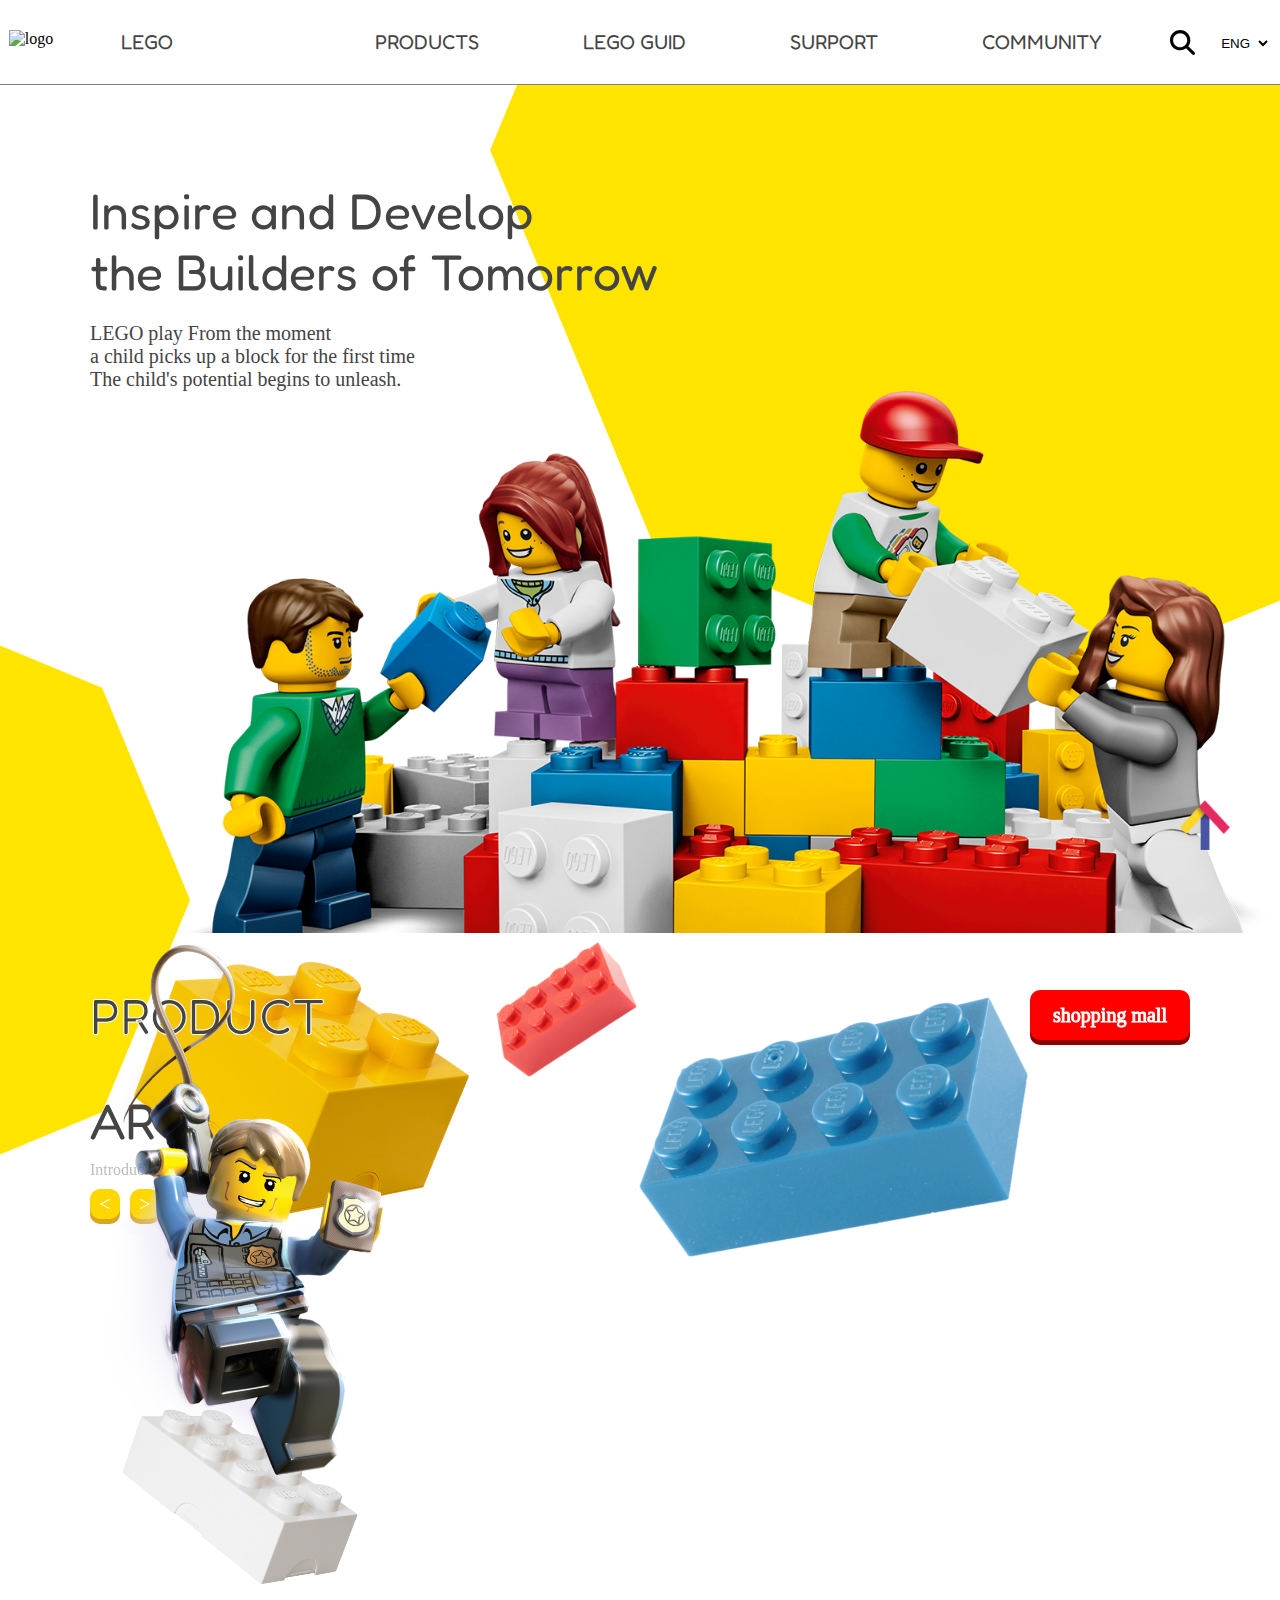
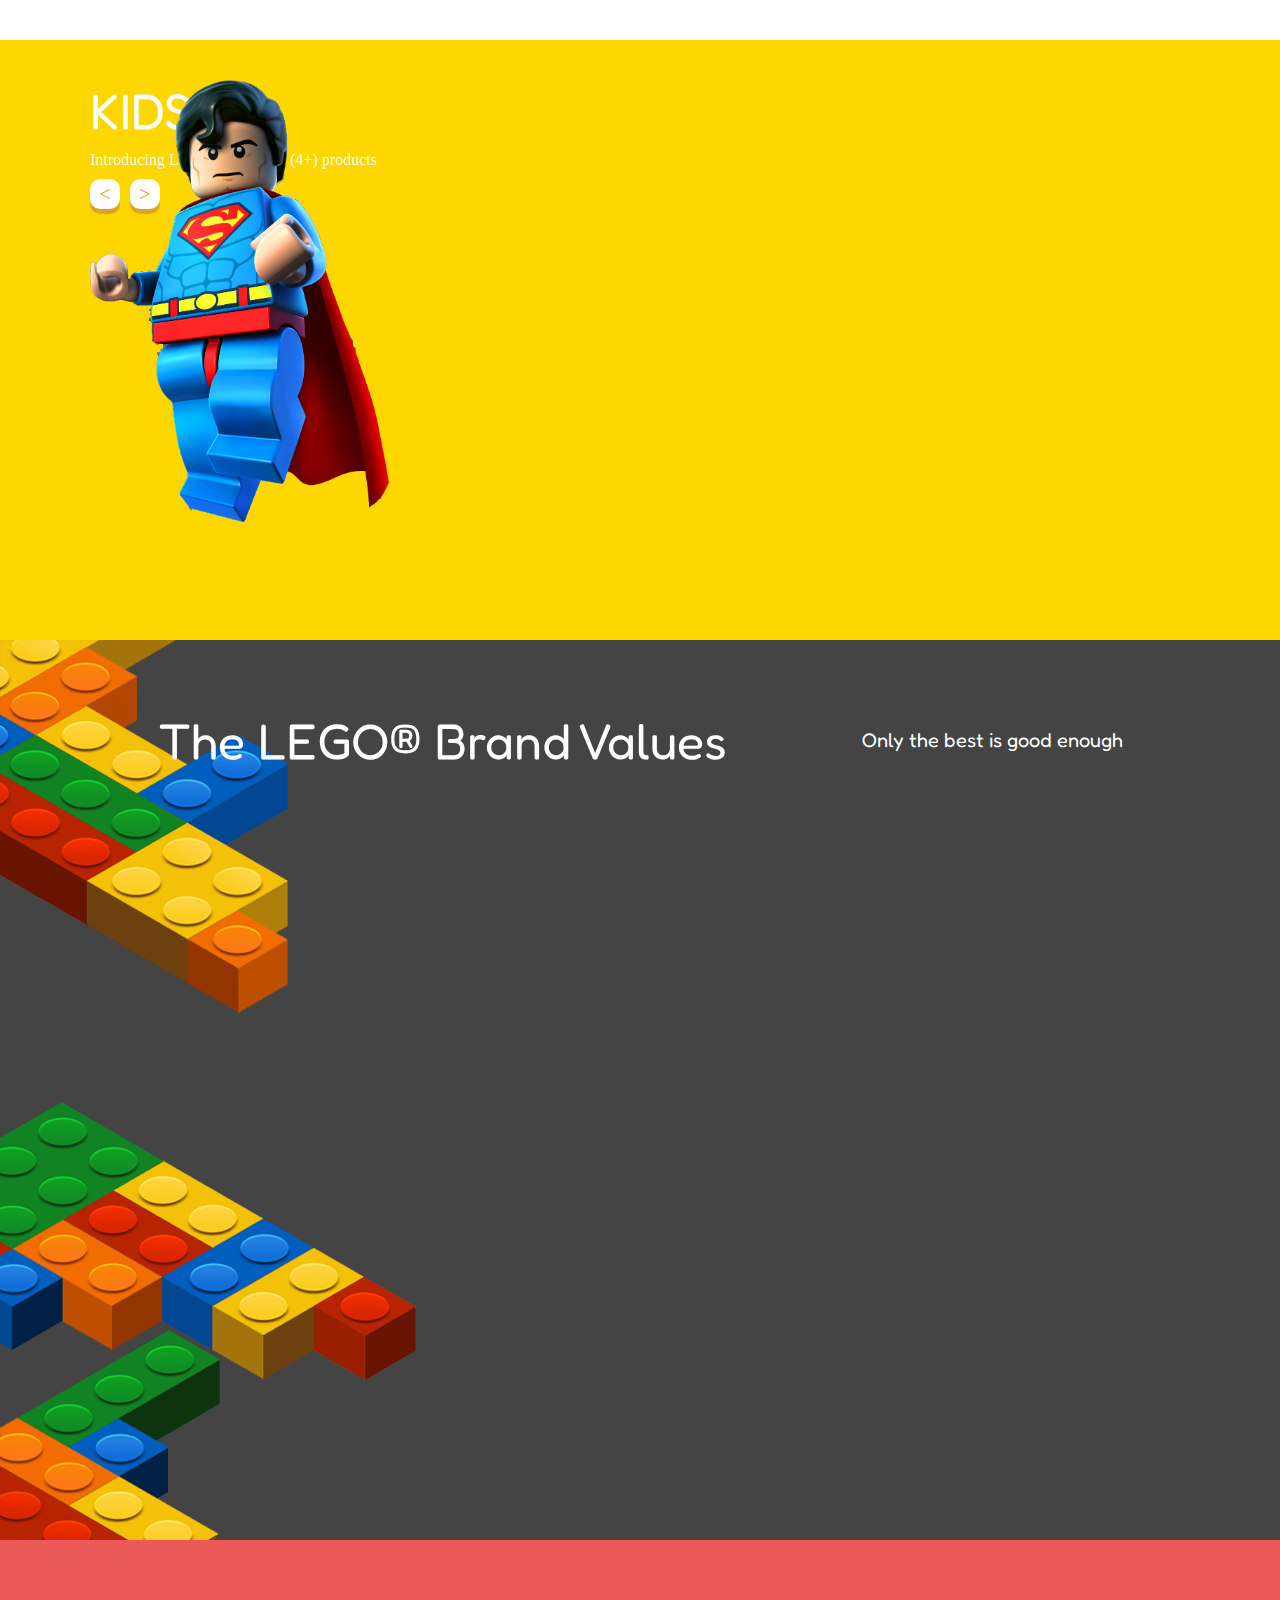
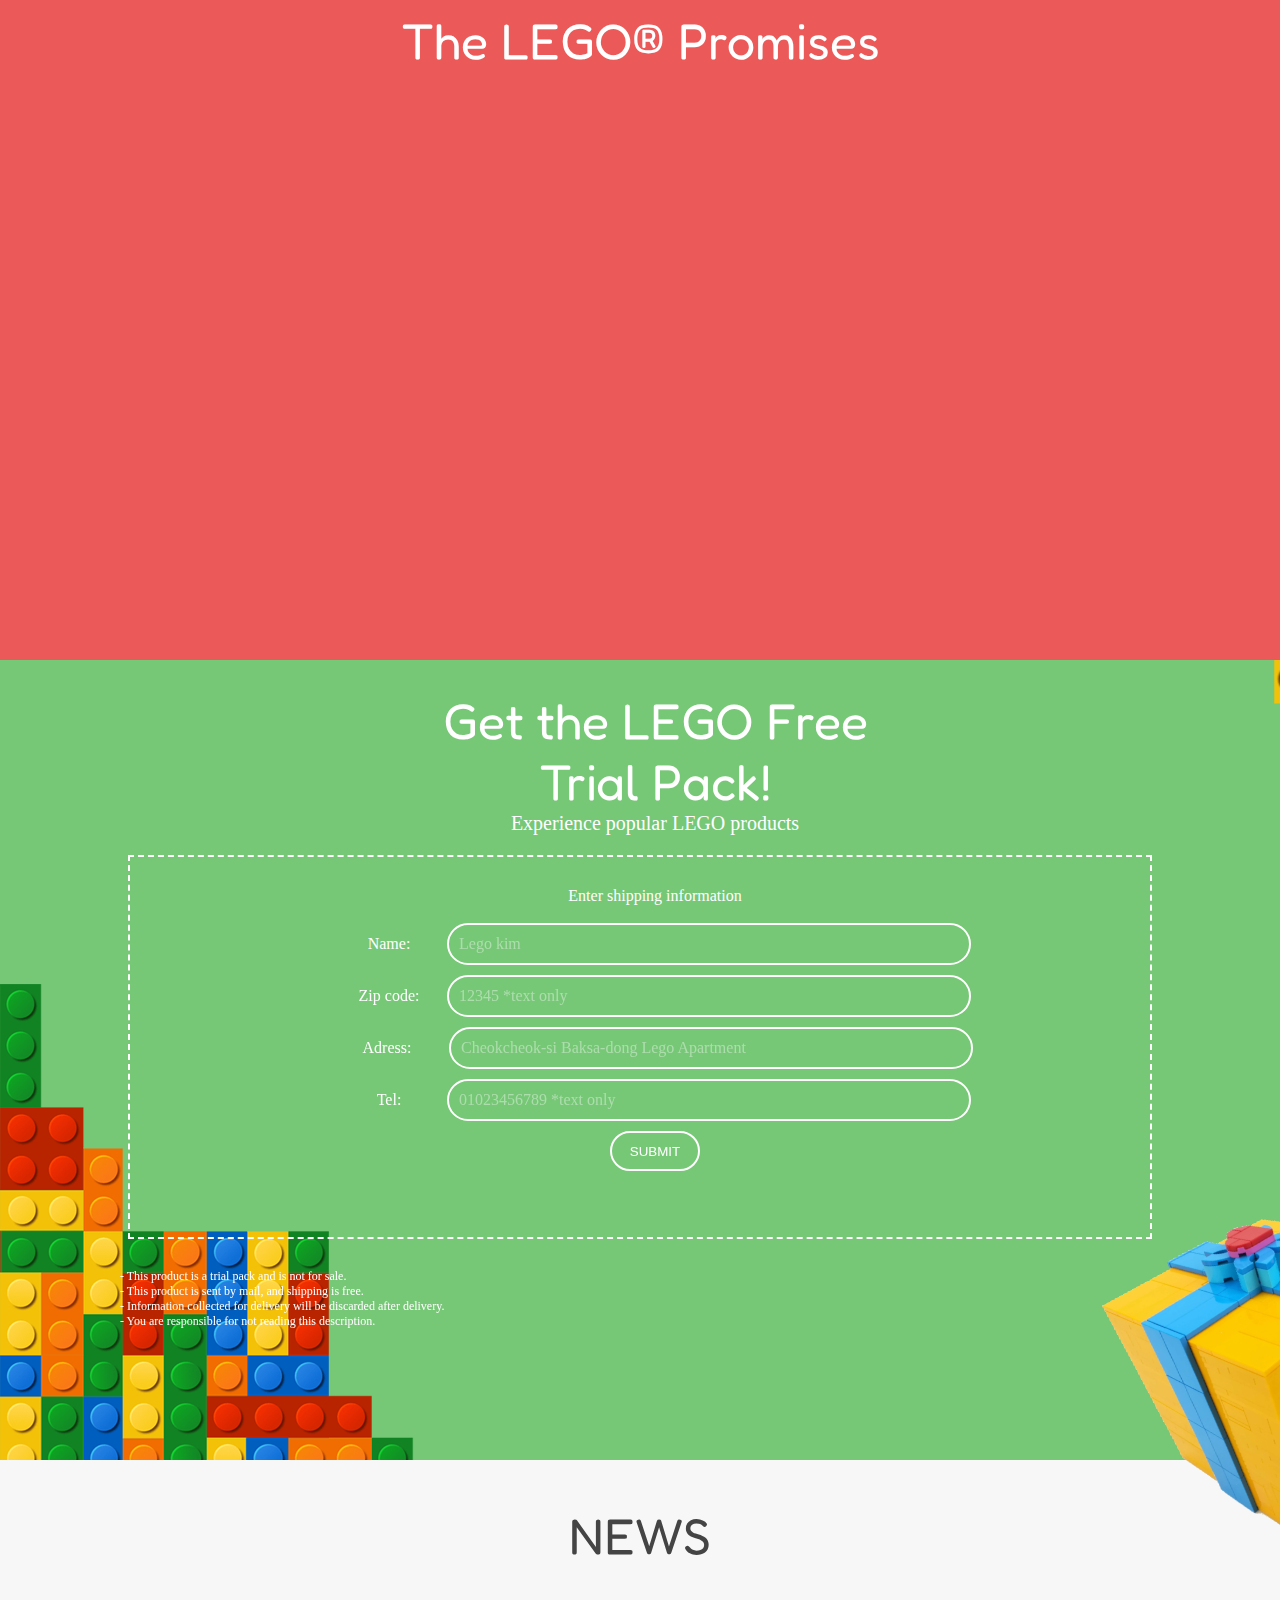
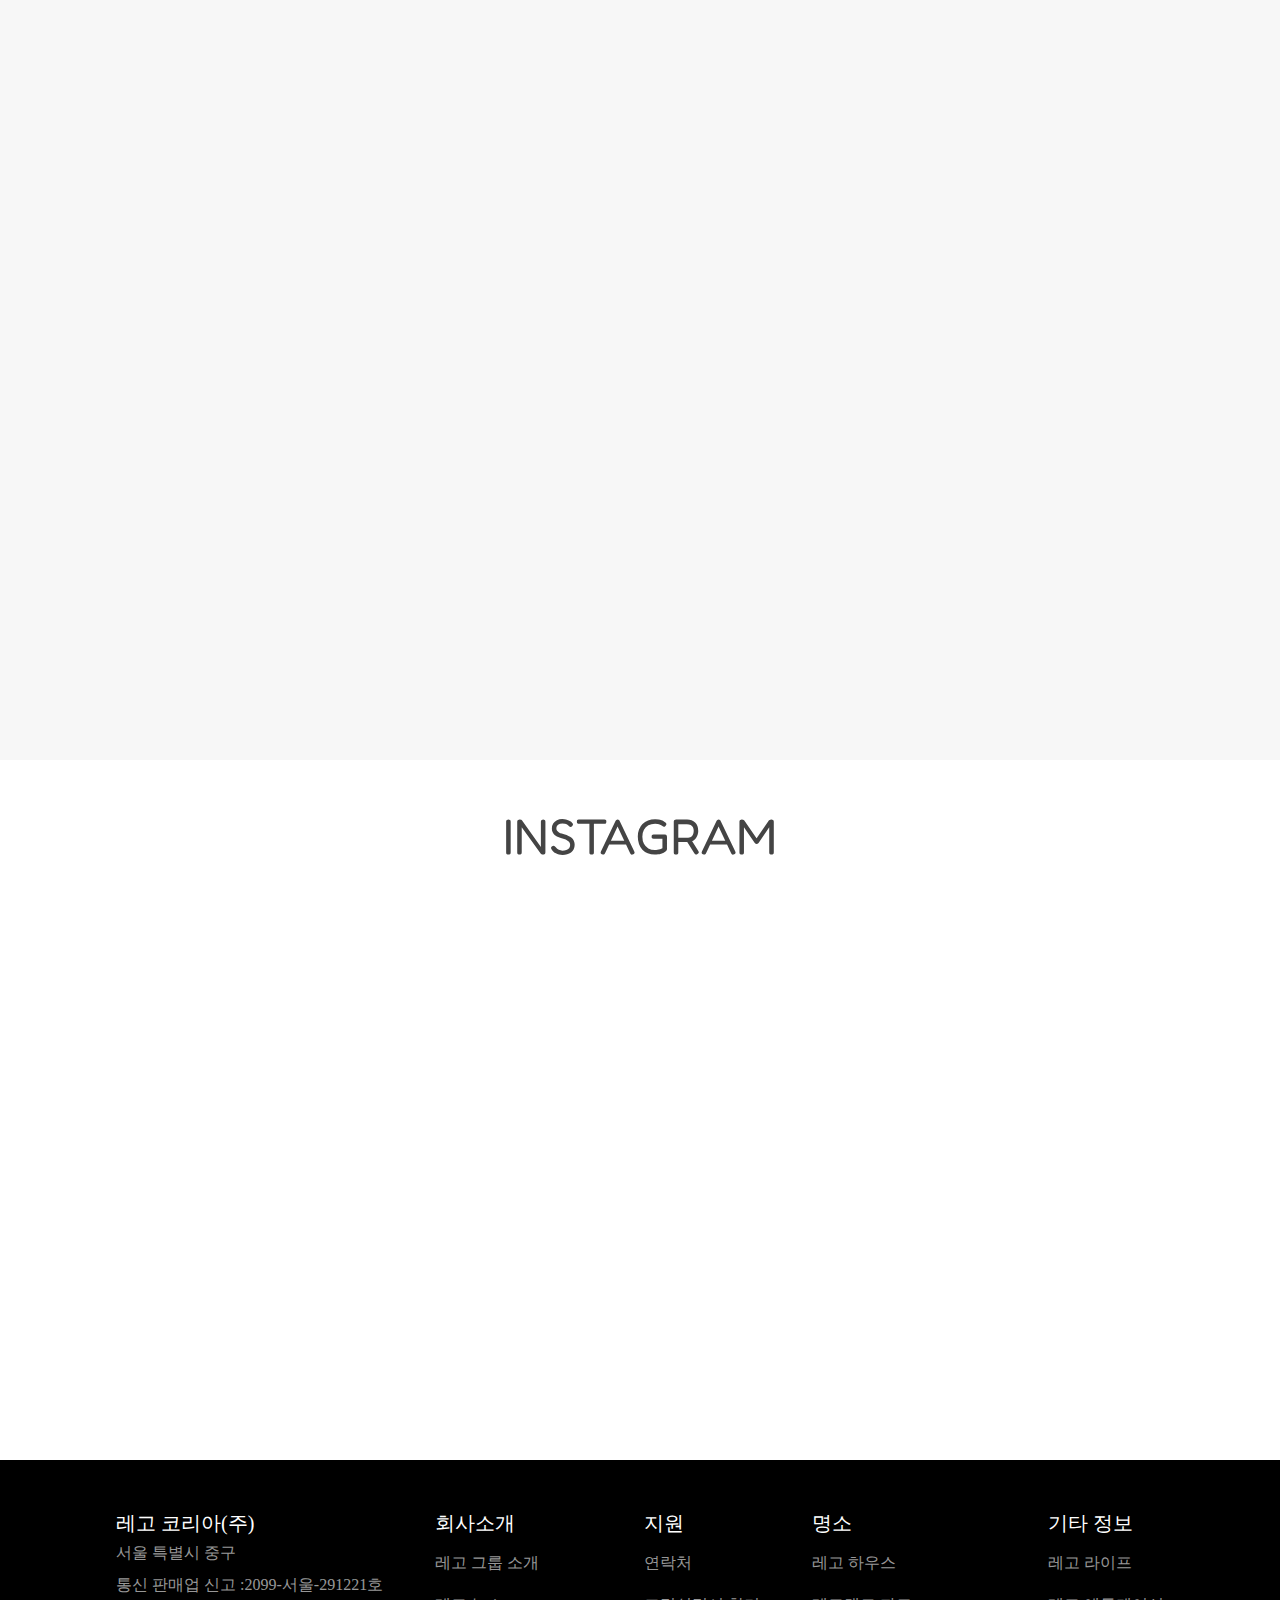
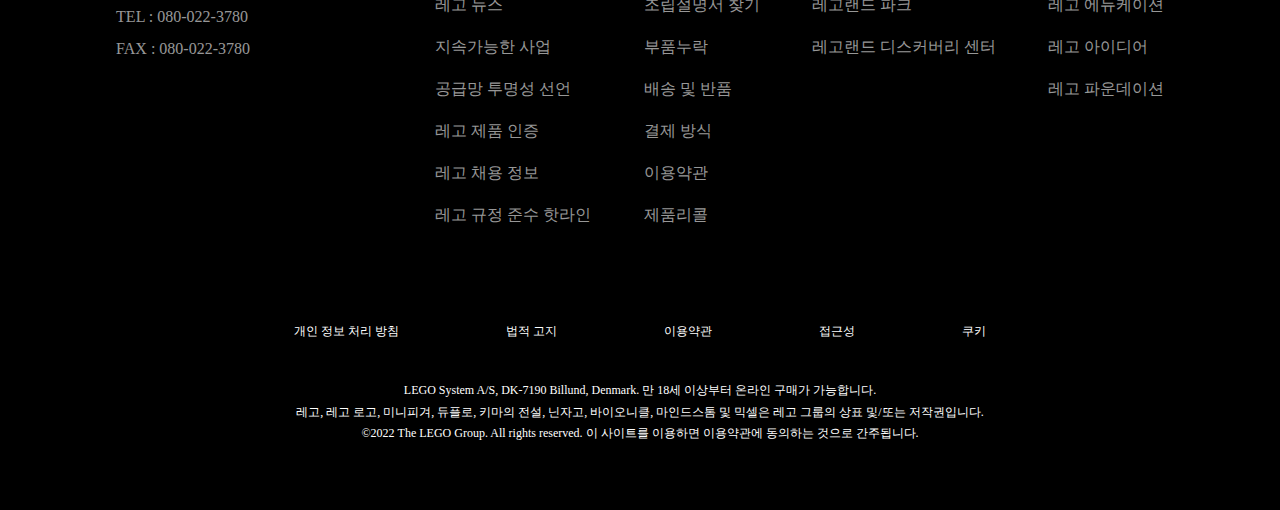
==== commit 01912a99: "2023.01.05" ====
--- a/index.html
+++ b/index.html
@@ -27,13 +27,47 @@
         <div class="big">
             <div><img src="img/lego.png" alt="logo"></div>
             <ul>
-                <li class="fredoka1 hoverR">LEGO</li>
-                <li class="fredoka1 hoverY">PRODUCTS</li>
-                <li class="fredoka1 hoverG">LEGO GUID</li>
-                <li class="fredoka1 hoverB">SURPORT</li>
-                <li class="fredoka1 hoverP">COMMUNITY</li>
-            </ul>
-            <!-- <button class="fredoka1 headerbtn">MALL</button> -->
+                <li class="fredoka1 hoverR">LEGO
+                    <ul class="submenu noto3">
+                        <li>About the LEGO brand</li>
+                        <li>LEGO news</li>
+                        <li>Corporate value</li>
+                        <li>History</li> 
+                    </ul>
+                </li>
+                <li class="fredoka1 hoverY">PRODUCTS
+                    <ul class="submenu noto3">
+                        <li>All ages</li>
+                        <li>For children</li>
+                        <li>For teenager</li>
+                        <li>For adult</li>
+                    </ul>
+                </li>
+                <li class="fredoka1 hoverG">LEGO GUID
+                    <ul class="submenu noto3">
+                        <li>Manual</li>
+                        <li>Product manual</li>
+                        <li>Shop</li>
+                        <li>How to made</li>
+                    </ul>
+                </li>
+                <li class="fredoka1 hoverB">SURPORT
+                    <ul class="submenu noto3">
+                        <li>F&Q</li>
+                        <li>Contact</li>
+                        <li>Ai chat</li>
+                        <li>Video</li>
+                    </ul>
+                </li>
+                <li class="fredoka1 hoverP">COMMUNITY
+                    <ul class="submenu noto3">
+                        <li>Twitter</li>
+                        <li>Instargram</li>
+                        <li>Facebook</li>
+                        <li>Youtube</li>
+                    </ul>
+                </li>
+            </ul>
             <svg xmlns="http://www.w3.org/2000/svg" viewBox="0 0 512 512" class="searchicon"><path d="M416 208c0 45.9-14.9 88.3-40 122.7L502.6 457.4c12.5 12.5 12.5 32.8 0 45.3s-32.8 12.5-45.3 0L330.7 376c-34.4 25.2-76.8 40-122.7 40C93.1 416 0 322.9 0 208S93.1 0 208 0S416 93.1 416 208zM208 352c79.5 0 144-64.5 144-144s-64.5-144-144-144S64 128.5 64 208s64.5 144 144 144z"/></svg>
             <select name="lan" id="lan">
                 <option value="KOR">KOR</option>
@@ -42,6 +76,10 @@
         </div>
     </header>
 
+    <div id="arrow">
+        <a href="index.html"><img src="img/arrow.png" alt="arrow"></a>
+    </div>
+
     <div id="slider">
         <div class="slider1">
             <div>
@@ -55,85 +93,133 @@
             <img src="img/lego4.png" alt="lego" id="humans">
             <img src="img/lego1.png" alt="lego" name="lego1" id="lego1">
             <img src="img/lego8.png" alt="lego" id="lego2">
-        </div>
-        <div class="slider2"></div>
+            <img src="img/lego6.png" alt="lego" id="lego3">
+            <img src="img/lego15.png" alt="lego" id="lego4">
+        </div>
+        <div class="slider2">
+            <div>
+                <p class="fredoka2">Only the best is<br> good enough</p>
+                <br>
+                <p class="noto1">As children shape their own worlds with LEGO bricks,<br> 
+                    we play our part in having a positive impact on the world<br> 
+                    they live in today and will inherit in the future.</p>
+            </div>
+            <img src="img/one3.png" alt="one" id="one3">
+            <img src="img/one3.png" alt="one" id="one4">
+            <img src="img/lego12.png" alt="lego" id="humans2">
+            <img src="img/rocket.png" alt="rocket" id="rocket">
+        </div>
     </div>
 
     <div id="sec1">
-        <div class="sec1div1">
-            <p class="fredoka2">PRODUCT</p>
-            <button class="jua1 blockbtnR">shopping mall</button>
-        </div>
-        <div class="sec1div2">
-            <p class="fredoka2">ART</p>
-            <p class="noto2">Introducing LEGO products</p>
-            <button class="jua1 blockbtnG">&#62;</button>
-        </div>
-        <div class="sec1div3">
-            <div><figure><img src="img/p1.JPG" alt="lego"><figcaption class="noto4">Details <img src="img/wrenchW.png" alt="wr" name="wrench"></figcaption></figure><p class="jua1">Police office<br>259,000</p></div>
-            <div><figure><img src="img/p2.JPG" alt="lego"><figcaption class="noto4">Details <img src="img/wrenchW.png" alt="wr" name="wrench"></figcaption></figure><p class="jua1">Motorized lighthouse<br>399,000</p></div>
-            <div><figure><img src="img/p3.JPG" alt="lego"><figcaption class="noto4">Details <img src="img/wrenchW.png" alt="wr" name="wrench"></figcaption></figure><p class="jua1">Mini disney castle<br>55,000</p></div>
+        <div>
+            <img src="img/lego17.png" alt="fuman" id="policeman">
+            <div class="sec1div1">
+                <p class="fredoka2">PRODUCT</p>
+                <button class="jua1 blockbtnR">shopping mall</button>
+            </div>
+            <div class="sec1div2">
+                <p class="fredoka2">ART</p>
+                <p class="noto2">Introducing LEGO products</p>
+                <button class="jua1" id="btnGL">&#60;</button>
+                <button class="jua1" id="btnGR">&#62;</button>
+            </div>
+            <div class="sec1div3" id="shop1">
+                <div><figure><img src="img/p6.png" alt="lego"><figcaption class="noto4">Details <img src="img/wrenchW.png" alt="wr" name="wrench"></figcaption></figure><p class="jua1">Police office<br>259,000</p></div>
+                <div><figure><img src="img/p4.png" alt="lego"><figcaption class="noto4">Details <img src="img/wrenchW.png" alt="wr" name="wrench"></figcaption></figure><p class="jua1">Opera House<br>399,000</p></div>
+                <div><figure><img src="img/p7.png" alt="lego"><figcaption class="noto4">Details <img src="img/wrenchW.png" alt="wr" name="wrench"></figcaption></figure><p class="jua1">Big ben<br>255,000</p></div>
+            </div>
+            <div class="sec1div3" id="shop2">
+                <div><figure><img src="img/good1.png" alt="lego"><figcaption class="noto4">Details <img src="img/wrenchW.png" alt="wr" name="wrench"></figcaption></figure><p class="jua1">Castle<br>249,000</p></div>
+                <div><figure><img src="img/good2.png" alt="lego"><figcaption class="noto4">Details <img src="img/wrenchW.png" alt="wr" name="wrench"></figcaption></figure><p class="jua1">Ship seatle<br>299,000</p></div>
+                <div><figure><img src="img/good3.png" alt="lego"><figcaption class="noto4">Details <img src="img/wrenchW.png" alt="wr" name="wrench"></figcaption></figure><p class="jua1">Beautiful buliding<br>295,000</p></div>
+            </div>
         </div>
     </div>
 
     <div id="sec2">
-        <div class="sec2div1">
-            <p class="fredoka2">KIDS</p>
-            <p class="noto2">Introducing LEGO's children's (4+) products</p>
-            <button class="jua1 blockbtnW">&#62;</button>
-        </div>
-        <div class="sec2div2">
-            <div><figure><img src="img/c1.JPG" alt="lego"><figcaption class="noto4">Details <img src="img/wrenchW.png" alt="wr" name="wrench1"></figcaption></figure><p class="jua1">Mickey and Donald's Animal Farm<br>44,900</p></div>
-            <div><figure><img src="img/c2.JPG" alt="lego"><figcaption class="noto4">Details <img src="img/wrenchW.png" alt="wr" name="wrench1"> </figcaption></figure><p class="jua1">Picnic in the park<br>21,900</p></div>
-            <div><figure><img src="img/c3.JPG" alt="lego"><figcaption class="noto4">Details <img src="img/wrenchW.png" alt="wr" name="wrench1"></figcaption></figure><p class="jua1">Farm animals<br>74,900</p></div>
+        <div>
+            <img src="img/human5.png" alt="human" id="super">
+            <div class="sec2div1">
+                <p class="fredoka5">KIDS</p>
+                <p class="noto7">Introducing LEGO's children's (4+) products</p>
+                <button class="jua1" id="btnWL">&#60;</button>
+                <button class="jua1" id="btnWR">&#62;</button>
+            </div>
+            <div class="sec2div2" id="shop3">
+                <div><figure><img src="img/p8.png" alt="lego"><figcaption class="noto4">Details <img src="img/wrenchW.png" alt="wr" name="wrench1"></figcaption></figure><p class="jua4">Animal Farm<br>44,900</p></div>
+                <div><figure><img src="img/p9.png" alt="lego"><figcaption class="noto4">Details <img src="img/wrenchW.png" alt="wr" name="wrench1"> </figcaption></figure><p class="jua4">Natural Farm<br>21,900</p></div>
+                <div><figure><img src="img/p10.png" alt="lego"><figcaption class="noto4">Details <img src="img/wrenchW.png" alt="wr" name="wrench1"></figcaption></figure><p class="jua4">Pizza shop<br>74,900</p></div>
+            </div>
+            <div class="sec2div2" id="shop4">
+                <div><figure><img src="img/good4.png" alt="lego"><figcaption class="noto4">Details <img src="img/wrenchW.png" alt="wr" name="wrench1"></figcaption></figure><p class="jua4">Construction site<br>64,900</p></div>
+                <div><figure><img src="img/good7.png" alt="lego"><figcaption class="noto4">Details <img src="img/wrenchW.png" alt="wr" name="wrench1"> </figcaption></figure><p class="jua4">Natural Farm<br>31,900</p></div>
+                <div><figure><img src="img/good6.png" alt="lego"><figcaption class="noto4">Details <img src="img/wrenchW.png" alt="wr" name="wrench1"></figcaption></figure><p class="jua4">Flower Garden<br>44,900</p></div>
+            </div>
         </div>
     </div>
 
     <div id="sec3">
-        <div class="sec3div1">
-            <p class="fredoka2">The LEGO® Brand Values</p>
-            <p class="fredoka1">Only the best is good enough</p>
-        </div>
-        <div class="sec3div2">
-            <div>
-                <div class="sec3title">
-                    <p class="fredoka3">Imagination</p>
-                    <img src="img/human1.png" alt="human" name="human">
-                </div>
-                <div class="wrap1"><p class="noto7"><span class="fredoka4">Imagination</span><br><br> Free play is how children develop their imagination – the foundation for creativity. Curiosity asks WHY and imagines possible explanations. Playfulness asks WHAT IF and imagines how the ordinary becomes extraordinary, fantasy or fiction. Dreaming it is a first step towards doing it.</p></div>
-            </div>
-            <div>
-                <div class="sec3title">
-                    <p class="fredoka3">Creativity</p>
-                    <img src="img/human3.png" alt="human" name="human1">
-                </div>
-                <div class="wrap2"><p class="noto7"><span class="fredoka4">Creativity</span><br><br> Creativity is the ability to come up with ideas that are new, surprising and valuable - and it’s an essential 21st century skill. Systematic creativity is a particular form of creativity that combines logic and reasoning with playfulness and imagination.</p></div>
-            </div>
-            <div>
-                <div class="sec3title"> 
-                    <p class="fredoka3">Fun</p>
-                    <img src="img/human6.png" alt="human" name="human">
-                </div>
-                <div class="wrap3"><p class="noto7"><span class="fredoka4">Fun</span><br><br> Fun is being active together, the thrill of an adventure, the joyful enthusiasm of children and the delight in surprising both yourself and others in what you can do or create. Fun is the happiness we experience when we are fully engaged in something that requires mastery, when our abilities are in balance with the challenge at hand and we are making progress towards a goal.</p></div>
-            </div>
-            <div>
-                <div class="sec3title">
-                    <p class="fredoka3">Quality</p>
-                    <img src="img/lego5.png" alt="human" name="human1">
-                </div>
-                <div class="wrap4"><p class="noto7"><span class="fredoka4">Quality</span><br><br> For us quality means the challenge of continuous improvement to provide the best play material, the best for children and their development and the best to our community and partners. From a reputation for manufacturing excellence to becoming trusted by all – we believe in quality that speaks for itself and earns us the recommendation of all..</p></div>
-            </div>
-            <div>
-                <div class="sec3title">
-                    <p class="fredoka3">Learning</p>
-                    <img src="img/human4.png" alt="human" name="human">
-                </div>
-                <div class="wrap5"><p class="noto7"><span class="fredoka4">Learning</span><br><br> Learning is about being curious, experimenting and collaborating – expanding our thinking and doing, helping us develop new insights and new skills. We learn through play by putting things together, taking them apart and putting them together in different ways. Building, un-building, rebuilding, thereby creating new things and developing new ways of thinking about ourselves, and the world.</p></div>
+        <div>
+            <div class="sec3div1">
+                <p class="fredoka2">The LEGO® Brand Values</p>
+                <p class="fredoka1">Only the best is good enough</p>
+            </div>
+            <div class="sec3div2">
+                <div>
+                    <div class="sec3title">
+                        <p class="fredoka3">Imagination</p>
+                        <img src="img/human1.png" alt="human" name="human">
+                    </div>
+                    <div class="wrap1"><p class="noto7"><span class="fredoka4">Imagination</span><br><br> Free play is how children develop their imagination – the foundation for creativity. Curiosity asks WHY and imagines possible explanations. Playfulness asks WHAT IF and imagines how the ordinary becomes extraordinary, fantasy or fiction. Dreaming it is a first step towards doing it.</p></div>
+                </div>
+                <div>
+                    <div class="sec3title">
+                        <p class="fredoka3">Creativity</p>
+                        <img src="img/human3.png" alt="human" name="human1">
+                    </div>
+                    <div class="wrap2"><p class="noto7"><span class="fredoka4">Creativity</span><br><br> Creativity is the ability to come up with ideas that are new, surprising and valuable - and it’s an essential 21st century skill. Systematic creativity is a particular form of creativity that combines logic and reasoning with playfulness and imagination.</p></div>
+                </div>
+                <div>
+                    <div class="sec3title"> 
+                        <p class="fredoka3">Fun</p>
+                        <img src="img/human6.png" alt="human" name="human">
+                    </div>
+                    <div class="wrap3"><p class="noto7"><span class="fredoka4">Fun</span><br><br> Fun is being active together, the thrill of an adventure, the joyful enthusiasm of children and the delight in surprising both yourself and others in what you can do or create. Fun is the happiness we experience when we are fully engaged in something that requires mastery, when our abilities are in balance with the challenge at hand and we are making progress towards a goal.</p></div>
+                </div>
+                <div>
+                    <div class="sec3title">
+                        <p class="fredoka3">Quality</p>
+                        <img src="img/lego5.png" alt="human" name="human1">
+                    </div>
+                    <div class="wrap4"><p class="noto7"><span class="fredoka4">Quality</span><br><br> For us quality means the challenge of continuous improvement to provide the best play material, the best for children and their development and the best to our community and partners. From a reputation for manufacturing excellence to becoming trusted by all – we believe in quality that speaks for itself and earns us the recommendation of all..</p></div>
+                </div>
+                <div>
+                    <div class="sec3title">
+                        <p class="fredoka3">Learning</p>
+                        <img src="img/human4.png" alt="human" name="human">
+                    </div>
+                    <div class="wrap5"><p class="noto7"><span class="fredoka4">Learning</span><br><br> Learning is about being curious, experimenting and collaborating – expanding our thinking and doing, helping us develop new insights and new skills. We learn through play by putting things together, taking them apart and putting them together in different ways. Building, un-building, rebuilding, thereby creating new things and developing new ways of thinking about ourselves, and the world.</p></div>
+                </div>
             </div>
         </div>
     </div>
 
     <div id="sec4">
+        <div class="area">
+            <ul class="circle">
+                <li></li>
+                <li></li>
+                <li></li>
+                <li></li>
+                <li></li>
+                <li></li>
+                <li></li>
+                <li></li>
+                <li></li>
+                <li></li>
+            </ul>
+        </div>
         <div class="sec4div1">
             <p class="fredoka5">The LEGO® Promises</p>
         </div>
@@ -190,10 +276,10 @@
                 </div>
                 <div class="div5input noto7">
                     <div>Enter shipping information</div><br>
-                    <p>Name:&nbsp;&nbsp;<input type="text" class="noto7" placeholder="Lego kim"></p>
-                    <p>Zip code:&nbsp;&nbsp;<input type="text" class="noto7" placeholder="12345"></p>
-                    <p>Adress:&nbsp;&nbsp;<input type="text" class="noto7" placeholder="Cheokcheok-si Bakhak-dong Lego Apartment"></p>
-                    <p>Tel:&nbsp;&nbsp;<input type="text" class="noto7" placeholder="010-2345-6789"></p>
+                    <p><span>Name:</span>&nbsp;&nbsp;<input type="text" class="noto7" placeholder="Lego kim"></p>
+                    <p><span>Zip code:</span>&nbsp;&nbsp;<input type="text" class="noto7" placeholder="12345 *text only" maxlength="5" oninput="this.value = this.value.replace(/[^0-9.]/g, '').replace(/(\..*)\./g, '$1');"></p>
+                    <p><span>Adress:</span> &nbsp;&nbsp;<input type="text" class="noto7" placeholder="Cheokcheok-si Baksa-dong Lego Apartment"></p>
+                    <p><span>Tel:</span>&nbsp;&nbsp;<input type="text" class="noto7" placeholder="01023456789 *text only" maxlength="11" oninput="this.value = this.value.replace(/[^0-9.]/g, '').replace(/(\..*)\./g, '$1');"></p>
                     <button>SUBMIT</button>
                 </div>
                 <div>
@@ -204,17 +290,7 @@
                         - You are responsible for not reading this description.
                     </p>
                 </div>
-            </div>
-            <div class="sec5div2">
-                <p class="fredoka5">LEGO's VIDEO</p>
-                <div>
-                    <p class="noto5">We invite you all to build a playful holiday! </p>
-                    <iframe width="100%" height="300px" src="https://www.youtube.com/embed/9LeofxQR_Ps" title="We invite you all to build a playful holiday! 🎁" frameborder="0" allow="accelerometer; autoplay; clipboard-write; encrypted-media; gyroscope; picture-in-picture" allowfullscreen></iframe>
-                </div>
-                <div>
-                    <p class="noto5">LEGO Star Wars: Brick Film – How to Sound Design</p>
-                    <iframe width="100%" height="300px" src="https://www.youtube.com/embed/bSQs-b03nNk" title="LEGO Star Wars: Brick Film – How to Sound Design" frameborder="0" allow="accelerometer; autoplay; clipboard-write; encrypted-media; gyroscope; picture-in-picture" allowfullscreen></iframe>
-                </div>
+                <img src="img/gift.PNG" alt="gift" id="gift">
             </div>
         </div>
     </div>
@@ -227,24 +303,66 @@
         </div>
         <div class="sec6div2">
             <div>
-                <p class="fredoka1">[PRODUCTS]Building All The Right Notes With The New LEGO Jazz Club</p>
-                <p class="noto3">14th December 2022: The LEGO Group unveils the hottest new music venue in town – the LEGO Jazz Club. A vibrant addition to the LEGO Modular Building collection, the LEGO Jazz Club banishes the blues, bringing the theme of music to the collection for the first time.</p>
-                <svg xmlns="http://www.w3.org/2000/svg" viewBox="0 0 512 512" class="arrow6"><path d="M320 0c-17.7 0-32 14.3-32 32s14.3 32 32 32h82.7L201.4 265.4c-12.5 12.5-12.5 32.8 0 45.3s32.8 12.5 45.3 0L448 109.3V192c0 17.7 14.3 32 32 32s32-14.3 32-32V32c0-17.7-14.3-32-32-32H320zM80 32C35.8 32 0 67.8 0 112V432c0 44.2 35.8 80 80 80H400c44.2 0 80-35.8 80-80V320c0-17.7-14.3-32-32-32s-32 14.3-32 32V432c0 8.8-7.2 16-16 16H80c-8.8 0-16-7.2-16-16V112c0-8.8 7.2-16 16-16H192c17.7 0 32-14.3 32-32s-14.3-32-32-32H80z"/></svg>
-            </div>
-            <div>
-                <p class="fredoka1">[RESPONSIBILITY]The LEGO Foundation Announces Recipients of 900 Million Danish Kroner (US$117 Million) Global Challenge</p>
-                <p class="noto3">Selected from over 600 applications, the LEGO Foundation’s Build a World of Play Challenge will fund five ground-breaking projects that will ensure children globally reach their full potential through play.</p>
-                <svg xmlns="http://www.w3.org/2000/svg" viewBox="0 0 512 512" class="arrow6"><path d="M320 0c-17.7 0-32 14.3-32 32s14.3 32 32 32h82.7L201.4 265.4c-12.5 12.5-12.5 32.8 0 45.3s32.8 12.5 45.3 0L448 109.3V192c0 17.7 14.3 32 32 32s32-14.3 32-32V32c0-17.7-14.3-32-32-32H320zM80 32C35.8 32 0 67.8 0 112V432c0 44.2 35.8 80 80 80H400c44.2 0 80-35.8 80-80V320c0-17.7-14.3-32-32-32s-32 14.3-32 32V432c0 8.8-7.2 16-16 16H80c-8.8 0-16-7.2-16-16V112c0-8.8 7.2-16 16-16H192c17.7 0 32-14.3 32-32s-14.3-32-32-32H80z"/></svg>
-            </div>
-            <div>
-                <p class="fredoka1">[PRODUCTS]Fall In Love With The LEGO® Eiffel Tower - The Tallest Set Yet!</p>
-                <p class="noto3">15th November 2022: The LEGO Group has today revealed its tallest build yet – the breath-taking new LEGO® Eiffel tower set. One of the world’s most recognisable landmarks, the new LEGO set will immediately transport you to the heart of Paris.</p>
-                <svg xmlns="http://www.w3.org/2000/svg" viewBox="0 0 512 512" class="arrow6"><path d="M320 0c-17.7 0-32 14.3-32 32s14.3 32 32 32h82.7L201.4 265.4c-12.5 12.5-12.5 32.8 0 45.3s32.8 12.5 45.3 0L448 109.3V192c0 17.7 14.3 32 32 32s32-14.3 32-32V32c0-17.7-14.3-32-32-32H320zM80 32C35.8 32 0 67.8 0 112V432c0 44.2 35.8 80 80 80H400c44.2 0 80-35.8 80-80V320c0-17.7-14.3-32-32-32s-32 14.3-32 32V432c0 8.8-7.2 16-16 16H80c-8.8 0-16-7.2-16-16V112c0-8.8 7.2-16 16-16H192c17.7 0 32-14.3 32-32s-14.3-32-32-32H80z"/></svg>
-            </div>
-            <div>
-                <p class="fredoka1">[SITES]The LEGO Group breaks ground on another state-of-the-art Billund campus focusing on an inspiring and playful working environment</p>
-                <p class="noto3">Billund, November 11, 2022: Today the LEGO Group celebrated breaking ground on yet another state-of-the-art campus in Billund, Denmark, where 1,900 engineering, quality and production employees from across seven locations will come together under one roof.</p>
-                <svg xmlns="http://www.w3.org/2000/svg" viewBox="0 0 512 512" class="arrow6"><path d="M320 0c-17.7 0-32 14.3-32 32s14.3 32 32 32h82.7L201.4 265.4c-12.5 12.5-12.5 32.8 0 45.3s32.8 12.5 45.3 0L448 109.3V192c0 17.7 14.3 32 32 32s32-14.3 32-32V32c0-17.7-14.3-32-32-32H320zM80 32C35.8 32 0 67.8 0 112V432c0 44.2 35.8 80 80 80H400c44.2 0 80-35.8 80-80V320c0-17.7-14.3-32-32-32s-32 14.3-32 32V432c0 8.8-7.2 16-16 16H80c-8.8 0-16-7.2-16-16V112c0-8.8 7.2-16 16-16H192c17.7 0 32-14.3 32-32s-14.3-32-32-32H80z"/></svg>
+                <div class="newstitle">
+                    <p class="fredoka1">[RESPONSIBILITY]Build a Gift to Give a Gift with the LEGO Group to help two million children</p>
+                    <br>
+                    <p class="noto3">December 12,2022</p>
+                    <img src="img/news4.jpg" alt="news4">
+                </div>
+                <a href="https://www.lego.com/ko-kr/aboutus/news/2022/november/build-a-gift-to-give-a-gift-with-the-lego-group">
+                    <div class="newswrap">
+                        <p class="noto7">The Holiday season is one that many families cherish, but for others it can be a challenging time. With this year’s #BuildToGive initiative, the LEGO Group is encouraging families to use their creativity to build a gift from LEGO® bricks, which will be turned into a gift for another child somewhere else in the world. #BuildToGive will help pass on the joy of play to those most in need.</p>
+                        <svg xmlns="http://www.w3.org/2000/svg" width="30" height="30" fill="currentColor" class="bi bi-arrow-up-right-circle" viewBox="0 0 16 16">
+                            <path style="fill:rgb(255, 255, 255);" fill-rule="evenodd" d="M1 8a7 7 0 1 0 14 0A7 7 0 0 0 1 8zm15 0A8 8 0 1 1 0 8a8 8 0 0 1 16 0zM5.854 10.803a.5.5 0 1 1-.708-.707L9.243 6H6.475a.5.5 0 1 1 0-1h3.975a.5.5 0 0 1 .5.5v3.975a.5.5 0 1 1-1 0V6.707l-4.096 4.096z"/>
+                        </svg>
+                    </div>
+                </a>
+            </div>
+            <div>
+                <div class="newstitle">
+                    <p class="fredoka1">[RESPONSIBILITY]The LEGO Foundation Announces Recipients of 900 Million Danish Kroner (US$117 Million) Global Challenge</p>
+                    <p class="noto3">December 6,2022</p>
+                    <img src="img/news2.jpg" alt="news2">
+                </div>
+                <a href="https://www.lego.com/ko-kr/aboutus/news/2022/december/the-lego-foundation-announces-recipients-of-900-million-danish-kroner-us-117-million-global-challenge">
+                    <div class="newswrap">
+                        <p class="noto7">Selected from over 600 applications, the LEGO Foundation’s Build a World of Play Challenge will fund five ground-breaking projects that will ensure children globally reach their full potential through play.</p>
+                        <svg xmlns="http://www.w3.org/2000/svg" width="30" height="30" fill="currentColor" class="bi bi-arrow-up-right-circle" viewBox="0 0 16 16">
+                            <path style="fill:rgb(255, 255, 255);" fill-rule="evenodd" d="M1 8a7 7 0 1 0 14 0A7 7 0 0 0 1 8zm15 0A8 8 0 1 1 0 8a8 8 0 0 1 16 0zM5.854 10.803a.5.5 0 1 1-.708-.707L9.243 6H6.475a.5.5 0 1 1 0-1h3.975a.5.5 0 0 1 .5.5v3.975a.5.5 0 1 1-1 0V6.707l-4.096 4.096z"/>
+                        </svg>
+                    </div>
+                </a>
+            </div>
+            <div>
+                <div class="newstitle">
+                    <p class="fredoka1">[PRODUCTS]Fall In Love With The LEGO® Eiffel Tower - The Tallest Set Yet!</p>
+                    <br>
+                    <p class="noto3">November 15,2022</p>
+                    <img src="img/news3.jpg" alt="news3">
+                </div>
+                <a href="https://www.lego.com/ko-kr/aboutus/news/2022/november/lego-eiffel-tower-set">
+                    <div class="newswrap">
+                        <p class="noto7">The LEGO Group has today revealed its tallest build yet – the breath-taking new LEGO® Eiffel tower set. One of the world’s most recognisable landmarks, the new LEGO set will immediately transport you to the heart of Paris.</p>
+                        <svg xmlns="http://www.w3.org/2000/svg" width="30" height="30" fill="currentColor" class="bi bi-arrow-up-right-circle" viewBox="0 0 16 16">
+                            <path style="fill:rgb(255, 255, 255);" fill-rule="evenodd" d="M1 8a7 7 0 1 0 14 0A7 7 0 0 0 1 8zm15 0A8 8 0 1 1 0 8a8 8 0 0 1 16 0zM5.854 10.803a.5.5 0 1 1-.708-.707L9.243 6H6.475a.5.5 0 1 1 0-1h3.975a.5.5 0 0 1 .5.5v3.975a.5.5 0 1 1-1 0V6.707l-4.096 4.096z"/>
+                        </svg>
+                    </div>
+                </a>
+            </div>
+            <div>
+                <div class="newstitle">
+                    <p class="fredoka1">[PRODUCTS]Building All The Right Notes With The New LEGO Jazz Club</p>
+                    <p class="noto3">November 4, 2022</p>
+                    <img src="img/news1.jpg" alt="news1">
+                </div>
+                <a href="https://www.lego.com/ko-kr/aboutus/news/2022/december/building-all-the-right-notes-with-the-new-lego-jazz-club">
+                    <div class="newswrap"> 
+                        <p class="noto7">The LEGO Group unveils the hottest new music venue in town – the LEGO Jazz Club. A vibrant addition to the LEGO Modular Building collection, the LEGO Jazz Club banishes the blues, bringing the theme of music to the collection for the first time.</p>
+                        <svg xmlns="http://www.w3.org/2000/svg" width="30" height="30" fill="currentColor" class="bi bi-arrow-up-right-circle" viewBox="0 0 16 16">
+                            <path style="fill:rgb(255, 255, 255);" fill-rule="evenodd" d="M1 8a7 7 0 1 0 14 0A7 7 0 0 0 1 8zm15 0A8 8 0 1 1 0 8a8 8 0 0 1 16 0zM5.854 10.803a.5.5 0 1 1-.708-.707L9.243 6H6.475a.5.5 0 1 1 0-1h3.975a.5.5 0 0 1 .5.5v3.975a.5.5 0 1 1-1 0V6.707l-4.096 4.096z"/>
+                        </svg>
+                    </div>
+                </a>
             </div>
         </div>
     </div>
--- a/css/index.css
+++ b/css/index.css
@@ -16,17 +16,27 @@
     display: flex;
     justify-content: center;
     flex-wrap: wrap;
+    overflow-x: hidden;
 }
 
 
 #slider{
     width:100%;
     height:940px;
+    position: relative;
+}
+.opacity0{
+    opacity: 0;
 }
 .slider1{
     width:1100px;
     height:940px;
-    z-index: 10;
+    z-index: -10;
+    position:absolute;
+    top:50%;
+    left:50%;
+    transform: translate(-50%,-50%);
+    transition: all 0.5s ease;
 }
 .slider1>div:nth-child(1){
     width:1100px;
@@ -41,14 +51,13 @@
 .slider1>div>img{
     float: left;
 }
-#one{
-    float: left;
-    z-index: -1;
-    width: 1200px;
-    position: absolute;
-    top:-300px;
-    right:-200px;
-    animation:one 10s infinite alternate;
+#one,#one3{
+    z-index: -5;
+    width: 1100px;
+    position: absolute;
+    top:-400px;
+    left:400px;
+    animation:one 15s infinite alternate;
 }
 @keyframes one {
     from {
@@ -62,14 +71,13 @@
       transform: rotate(20deg);
     }
 }
-#one2{
-    float: left;
-    z-index: -1;
+#one2,#one4{
+    z-index: -5;
     width: 600px;
     position: absolute;
     top:600px;
-    left:-300px;
-    animation:one2 10s infinite alternate;
+    left:-500px;
+    animation:one2 15s infinite alternate;
 }
 @keyframes one2 {
     from {
@@ -82,11 +90,12 @@
       -o-transform: rotate(20deg);
       transform: rotate(20deg);
     }
-  }
+}
 #humans{
     width:1100px;
     height:auto;
     z-index: 1;
+    margin-left: 80px;
 }
 #lego1{
     width:400px;
@@ -111,7 +120,7 @@
     height: auto;
     animation:motion2 1s linear 0s infinite alternate;
     rotate: -50deg;
-    float: right;
+    float: left;
     top:-50px;
     z-index: 3;
 }
@@ -125,11 +134,117 @@
         margin-left: -250px;
     }
 }
+#lego3{
+    width:400px;
+    height: auto;
+    animation:motion3 1s linear 0s infinite alternate;
+    rotate: -30deg;
+    float: left;
+    top:-50px;
+    z-index: 3;
+}
+@keyframes motion3{
+    0%{
+        margin-top:-950px;
+        margin-left: 900px;
+    }
+    100%{
+        margin-top:-930px;
+        margin-left: 900px;
+    }
+}
+#lego4{
+    width:300px;
+    height: auto;
+    animation:motion4 1.5s linear 0s infinite alternate;
+    rotate: 20deg;
+    float: left;
+    top:-50px;
+    z-index: 3;
+}
+@keyframes motion4{
+    0%{
+        margin-top:-750px;
+        margin-left: 1000px;
+    }
+    100%{
+        margin-top:-730px;
+        margin-left: 1000px;
+    }
+}
+.slider2{
+    width:1100px;
+    height:940px;
+    z-index: -10;
+    position:absolute;
+    top:50%;
+    left:50%;
+    transform: translate(-50%,-50%);
+    opacity: 0;
+    transition: all 0.5s ease;
+}
+.slider2>div:nth-child(1){
+    width:1100px;
+    margin-top:180px;
+}
+.slider2>img{
+    float: left;
+}
+#humans2{
+    float: left;
+    width:1000px;
+    height:auto;
+    z-index: 1;
+    margin-left: 400px;
+    margin-top:-320px;
+    position: relative;
+}
+#humans3{
+    z-index: -1;
+    position: absolute;
+}
+#rocket{
+    width:800px;
+    height: auto;
+    animation:rocket 1s linear 0s infinite alternate;
+    rotate: 60deg;
+    float: left;
+    z-index: 2;
+}
+@keyframes rocket{
+    0%{
+        margin-top:-550px;
+        margin-left: -420px;
+    }
+    100%{
+        margin-top:-530px;
+        margin-left: -420px;
+    }
+}
 
 #sec1{
     width:100%;
     height:700px;
-    /* background-color: lightgray; */
+    position: relative;
+}
+#policeman{
+    position: absolute;
+    width:300px;
+    z-index: 20;
+    animation:motion5 1s linear 0s infinite alternate;
+}
+@keyframes motion5{
+    0%{
+        margin-top:200px;
+        margin-left: -300px;
+    }
+    100%{
+        margin-top:220px;
+        margin-left:-300px;
+    }
+}
+#sec1>div{
+    width:1100px;
 }
 .sec1div1{
     width:1100px;
@@ -138,6 +253,7 @@
     flex-wrap: wrap;
     align-items: center;
     justify-content: space-between;
+    -webkit-text-stroke: 1px white;
 }
 .sec1div1>p, .sec1div1>button{
     display: inline-block;
@@ -157,7 +273,12 @@
     height:400px;
     margin-top:20px;
     text-align: center;
-    opacity: 0;
+    transition: all 2s; 
+    opacity: 0;
+    position: absolute;
+}
+#shop1{
+    transform: translateX(500px); 
 }
 .sec1div3 img{
     width:300px;
@@ -199,9 +320,6 @@
     margin:auto;
     cursor: pointer;
 }
-.sec1div3 figcaption:hover{
-    opacity: 1;
-}
 .sec1div3 p{
     margin-top:15px;
 }
@@ -210,6 +328,28 @@
     width:100%;
     height:600px;
     background-color: gold;
+    position: relative;
+}
+#super{
+    position: absolute;
+    width:300px;
+    animation:motion6 1s linear 0s infinite alternate;
+    z-index: 20;
+}
+@keyframes motion6{
+    0%{
+        margin-top:200px;
+        margin-left:1100px;
+    }
+    100%{
+        margin-top:220px;
+        margin-left:1100px;
+    }
+}
+#sec2>div{
+    position: relative;
+    width:1100px;
+    height: auto;
 }
 .sec2div1{
     width:1100px;
@@ -227,7 +367,12 @@
     height:400px;
     margin-top:-10px;
     text-align: center;
-    opacity: 0;
+    transition: all 2s; 
+    opacity: 0;
+    position: absolute;
+}
+#shop3{
+    transform: translateX(-500px); 
 }
 .sec2div2 img{
     width:300px;
@@ -269,9 +414,6 @@
     margin:auto;
     cursor: pointer;
 }
-.sec2div2 figcaption:hover{
-    opacity: 1;
-}
 .sec2div2 p{
     margin-top:15px;
 }
@@ -280,6 +422,11 @@
     width:100%;
     height:900px;
     background-color: #444;
+    overflow: hidden;
+}
+#sec3>div{
+    background-image: url(../img/bg4.png);
+    background-repeat: no-repeat;
 }
 .sec3div1{
     width:1100px;
@@ -290,12 +437,14 @@
 .sec3div1 p{
     color:white;
 }
-
 .sec3div2{
     width:1100px;
     height:700px;
     display: flex;
     flex-wrap: wrap;
+    transform: translateY(500px); 
+    transition: all 2s; 
+    opacity: 0;
 }
 .sec3div2>div{
     width:20%;
@@ -407,18 +556,127 @@
     width:100%;
     height:720px;
     background-color: rgb(236, 89, 89);
+    overflow: hidden;
+    position: relative;
+}
+.area{
+    width:100%;
+    height: 720px;
+    position: absolute;
+}
+.circle{
+    position: absolute;
+    top:0;
+    left: 0;
+    width:100%;
+    height:100%;
+    overflow: hidden;
+}
+.circle li{
+    position: absolute;
+    display: block;
+    list-style: none;
+    width:20px;
+    height: 20px;
+    background-color: rgba(255, 255, 255, 0.3);
+    animation:circlerotate 25s linear infinite;
+    bottom: -150px;
+}
+.circle li:nth-child(1){
+    left:25%;
+    width:80px;
+    height:80px;
+    animation-delay: 0s;
+}
+.circle li:nth-child(2){
+    left:10%;
+    width:20px;
+    height:20px;
+    animation-delay: 2s;
+    animation-duration: 12s;
+}
+.circle li:nth-child(3){
+    left:70%;
+    width:20px;
+    height:20px;
+    animation-delay: 4s;
+}
+.circle li:nth-child(4){
+    left:40%;
+    width:60px;
+    height:60px;
+    animation-delay: 0s;
+    animation-duration: 18s;
+}
+.circle li:nth-child(5){
+    left:65%;
+    width:20px;
+    height:20px;
+    animation-delay: 0s;
+}
+.circle li:nth-child(6){
+    left:75%;
+    width:110px;
+    height:110px;
+    animation-delay: 3s;
+}
+.circle li:nth-child(7){
+    left:50%;
+    width:25px;
+    height:25px;
+    animation-delay: 15s;
+    animation-duration: 45s;
+}
+.circle li:nth-child(8){
+    left:40%;
+    width:60px;
+    height:60px;
+    animation-delay: 0s;
+    animation-duration: 18s;
+}
+.circle li:nth-child(9){
+    left:20%;
+    width:15px;
+    height:15px;
+    animation-delay: 2s;
+    animation-duration: 35s;
+}
+.circle li:nth-child(10){
+    left:85%;
+    width:150px;
+    height:150px;
+    animation-delay: 0s;
+    animation-duration: 11s;
+}
+@keyframes circlerotate{
+    0%{
+        transform:rotate(0deg);
+        opacity: 1;
+        border-radius: 0;
+        margin-bottom:-150px;
+    }
+    100%{
+        transform:rotate(720deg);
+        opacity: 0;
+        border-radius: 50%;
+        margin-bottom:1100px;
+    }
 }
 .sec4div1{
     width:1100px;
     height:200px;
     display: flex;
     align-items: center;
+    z-index: 20;
 }
 .sec4div2{
     width:1100px;
     height:500px;
     display: flex;
     flex-wrap: wrap;
+    transform: translateY(500px); 
+    transition: all 2s; 
+    opacity: 0;
 }
 .sec4div2>div{
     width:25%;
@@ -429,7 +687,7 @@
     align-content: space-between;
 }
 .sec4div2>div:nth-of-type(2n){
-    background-color: rgb(241, 241, 241);
+    background-color: rgb(250, 250, 250);
 }
 .sec4div2>div{
     position: relative;
@@ -437,7 +695,6 @@
 .sec4text{
     opacity: 0;
     position: absolute;
-    /* top:20px; */
     padding:20px;
     background-color: black;
     width:235px;
@@ -479,7 +736,8 @@
 #sec5{
     width:100%;
     height:800px;
-    background-color: rgb(116, 114, 231);
+    background-color: rgb(118, 199, 118);
+    background-image: url(../img/bg3.png);
 }
 #sec5>div{
     width:1100px;
@@ -488,13 +746,12 @@
     flex-wrap: wrap;
 }
 .sec5div1{
-    width:55%;
+    width:100%;
     height:800px;
-    background-color: rgb(116, 114, 231);
     background-image: url(../img/lego11.png);
     background-repeat: no-repeat;
     background-size: 800px auto;
-    background-position: 30% 170%;
+    background-position: 140% 170%;
 }
 .sec5div1>div{
     padding-top: 30px;
@@ -505,6 +762,7 @@
     width:90%;
     margin-top:20px;
     height: 350px;
+    text-align: center;
 }
 .sec5div1>div:first-child{
     text-align: center;
@@ -515,18 +773,7 @@
     padding:10px;
     margin-bottom: 10px;
     background-color: rgba(255,255,255,0.0);
-}
-.div5input>p:nth-of-type(2) input{
-    width:410px;
-}
-.div5input>p:nth-of-type(1) input{
-    width:430px;
-}
-.div5input>p:nth-of-type(3) input{
-    width:425px;
-}
-.div5input>p:nth-of-type(4) input{
-    width:450px;
+    width:500px;
 }
 .div5input>p>input::placeholder{
     color:rgba(255,255,255,0.4);
@@ -540,30 +787,38 @@
     cursor: pointer;
     color: white;
     transition: all 0.3s ease;
-    /* margin-left: 435px; */
 }
 .div5input>button:hover{
     background-color: white ;
-    color: rgb(116, 114, 231);;
-}
-.sec5div2{
-    width:45%;
-    height:800px;
-    background-color: rgb(118, 199, 118);
-}
-.sec5div2>p{
-    padding: 20px;
-    text-align: center;
-}
-.sec5div2>div>p{
-    text-align: center;
-    padding: 9px 0px;
+    color: rgb(118, 199, 118);
+}
+.div5input>p>span{
+    width:100px;
+    display: inline-block;
+}
+#gift{
+    float: left;
+    z-index: 2;
+    margin-top:-150px;
+    margin-left: 1000px;
+    width:400px;
+    rotate: -20deg;
+    animation: gift 1s linear 0s infinite alternate;
+}
+@keyframes gift{
+    from{
+        margin-top:-100px;
+    }
+    to{
+        margin-top:-80px;
+    }
 }
 
 #sec6{
     width:100%;
-    height:750px;
+    height:900px;
     background-color: rgb(247, 247, 247);
+    overflow: hidden;
 }
 .sec6div1{
     width:1100px;
@@ -575,36 +830,50 @@
 }
 .sec6div2{
     width:1100px;
-    height:600px;
+    height:750px;
+    transform: translateY(500px); 
+    transition: all 2s; 
+    opacity: 0;
+    flex-wrap: wrap;
     display: flex;
 }
 .sec6div2>div{
-    width:25%;
-    border-right: 1px solid lightgray;
-    padding:20px;
-    display: flex;
-    flex-wrap: wrap;
-}
-.sec6div2>div p:first-child{
-    margin-top: 20px;
-    margin-bottom: 20px;
-}
-.sec6div2>div p:nth-child(2){
-    margin-bottom: 20px;
-}
-.sec6div2>div svg{
-    align-self: flex-end;
-    margin-bottom: 100px;
-    opacity: 0.5;
-    transition: .3s ease; 
-}
-.sec6div2>div svg:hover{
+    width:440px;
+    position: relative;
+    height: 50%;
+}
+.newswrap{
+    width: 100%;
+    height: 76%;
+    position: relative;
+    background-color: #444;
+    padding: 30px;
+    position: absolute;
+    top:0px;
+    display: flex;
+    align-items: center;
+    flex-wrap: wrap;
+    transition: all 0.3s ease;
+    opacity: 0;
+}
+.opacity{
     opacity: 1;
-    transform: scale(1.2);
-    cursor: pointer;
-}
-.sec6div2>div:nth-last-of-type(1){
-    border:none;
+}
+.newstitle{
+    width:100%;
+    height: 50%;
+    position: relative;
+    display: flex;
+    flex-wrap: wrap;
+    padding:0 30px;
+    text-align: center;
+}
+.newswrap>svg{
+    margin-top:20px;
+    width:30px;
+}
+.newstitle img{
+    width:100%;
 }
 .arrow6{
     width:40px;
@@ -615,6 +884,7 @@
     width:100%;
     height:700px;
     position:relative;
+    overflow: hidden;
 }
 #sec7>div{
     width:1100px;
@@ -630,18 +900,26 @@
 }
 .swiper {
     width: 100%;
+    height: 470px;
     padding-top: 50px;
     padding-bottom: 50px;
     position:absolute;
     margin-top:-530px;
+    transform: translateY(500px); 
+    transition: all 2s; 
+    opacity: 0;
 }
 .swiper-slide {
     background-position: center;
     background-size: cover;
     width: 300px;
-    height: 300px;  
+    height: 430px;  
 }
 .swiper-slide img {
     display: block;
     width: 40%;
+}
+.swiper-pagination{
+    top:450px;
+    z-index: 20;
 }--- a/css/common.css
+++ b/css/common.css
@@ -8,6 +8,7 @@
     font-style: normal;
 }
 @import url(//fonts.googleapis.com/earlyaccess/notosanskr.css);
+
 /*font*/
 .fredoka1{
     font-family: 'Fredoka One', cursive;
@@ -47,6 +48,11 @@
 .jua3{
     font-family: 'BMJUA';
     font-size: 50px;
+    color:white;
+}
+.jua4{
+    font-family: 'BMJUA';
+    font-size: 20px;
     color:white;
 }
 .noto1{
@@ -119,7 +125,7 @@
     box-shadow: 0px 0px 0px 0px darkred;
     cursor: pointer;
 }
-.blockbtnG{
+#btnGL,#btnGR{
     width:30px;
     height:30px;
     background-color: gold;
@@ -128,14 +134,15 @@
     border-radius: 10px;
     border: none;
     transition:.3s;
-}
-.blockbtnG:hover{
+    float: left;
+    margin-right: 10px;
+}
+#btnGL:hover,#btnGR:hover{
     margin-top: 5px;
-    margin-bottom: 5px;
-    box-shadow: 0px 0px 0px 0px goldenrod;
-    cursor: pointer;
-}
-.blockbtnW{
+    box-shadow: 0px 0px 0px 0px white;
+    cursor: pointer;
+}
+#btnWL,#btnWR{
     width:30px;
     height:30px;
     background-color: white;
@@ -144,10 +151,11 @@
     border-radius: 10px;
     border: none;
     transition:.3s;
-}
-.blockbtnW:hover{
+    float: left;
+    margin-right: 10px;
+}
+#btnWL:hover,#btnWR:hover{
     margin-top: 5px;
-    margin-bottom: 5px;
     box-shadow: 0px 0px 0px 0px goldenrod;
     cursor: pointer;
 }
@@ -156,13 +164,14 @@
 /*header*/
 header{
     width:100%;
-    height:90px;
-    background-color: rgba(255,255,255,0.8);
+    height:auto;
+    background-color: rgba(255,255,255,0.9);
     position:fixed;
-    z-index: 20;
+    z-index: 50;
 }
 .big{
-    width:1100px;
+    width:100%;
+    height: auto;
     display: flex;
     flex-wrap: wrap;
     align-items: center;
@@ -174,8 +183,14 @@
 }
 .big>ul>li{
     display: inline-block;
-    padding:30px;
-    cursor: pointer;
+    padding:30px 50px;
+    cursor: pointer;
+}
+.submenu{
+    display: none;
+}
+.submenu li{
+    line-height: 300%;
 }
 .searchicon{
     width:25px;
@@ -193,6 +208,14 @@
 }
 #lan>option{
     border:none;
+}
+#arrow img{
+    width:50px;
+    height: 50px;
+    position: fixed;
+    bottom: 50px;
+    right: 50px;
+    z-index: 100;
 }
 
 /*footer*/
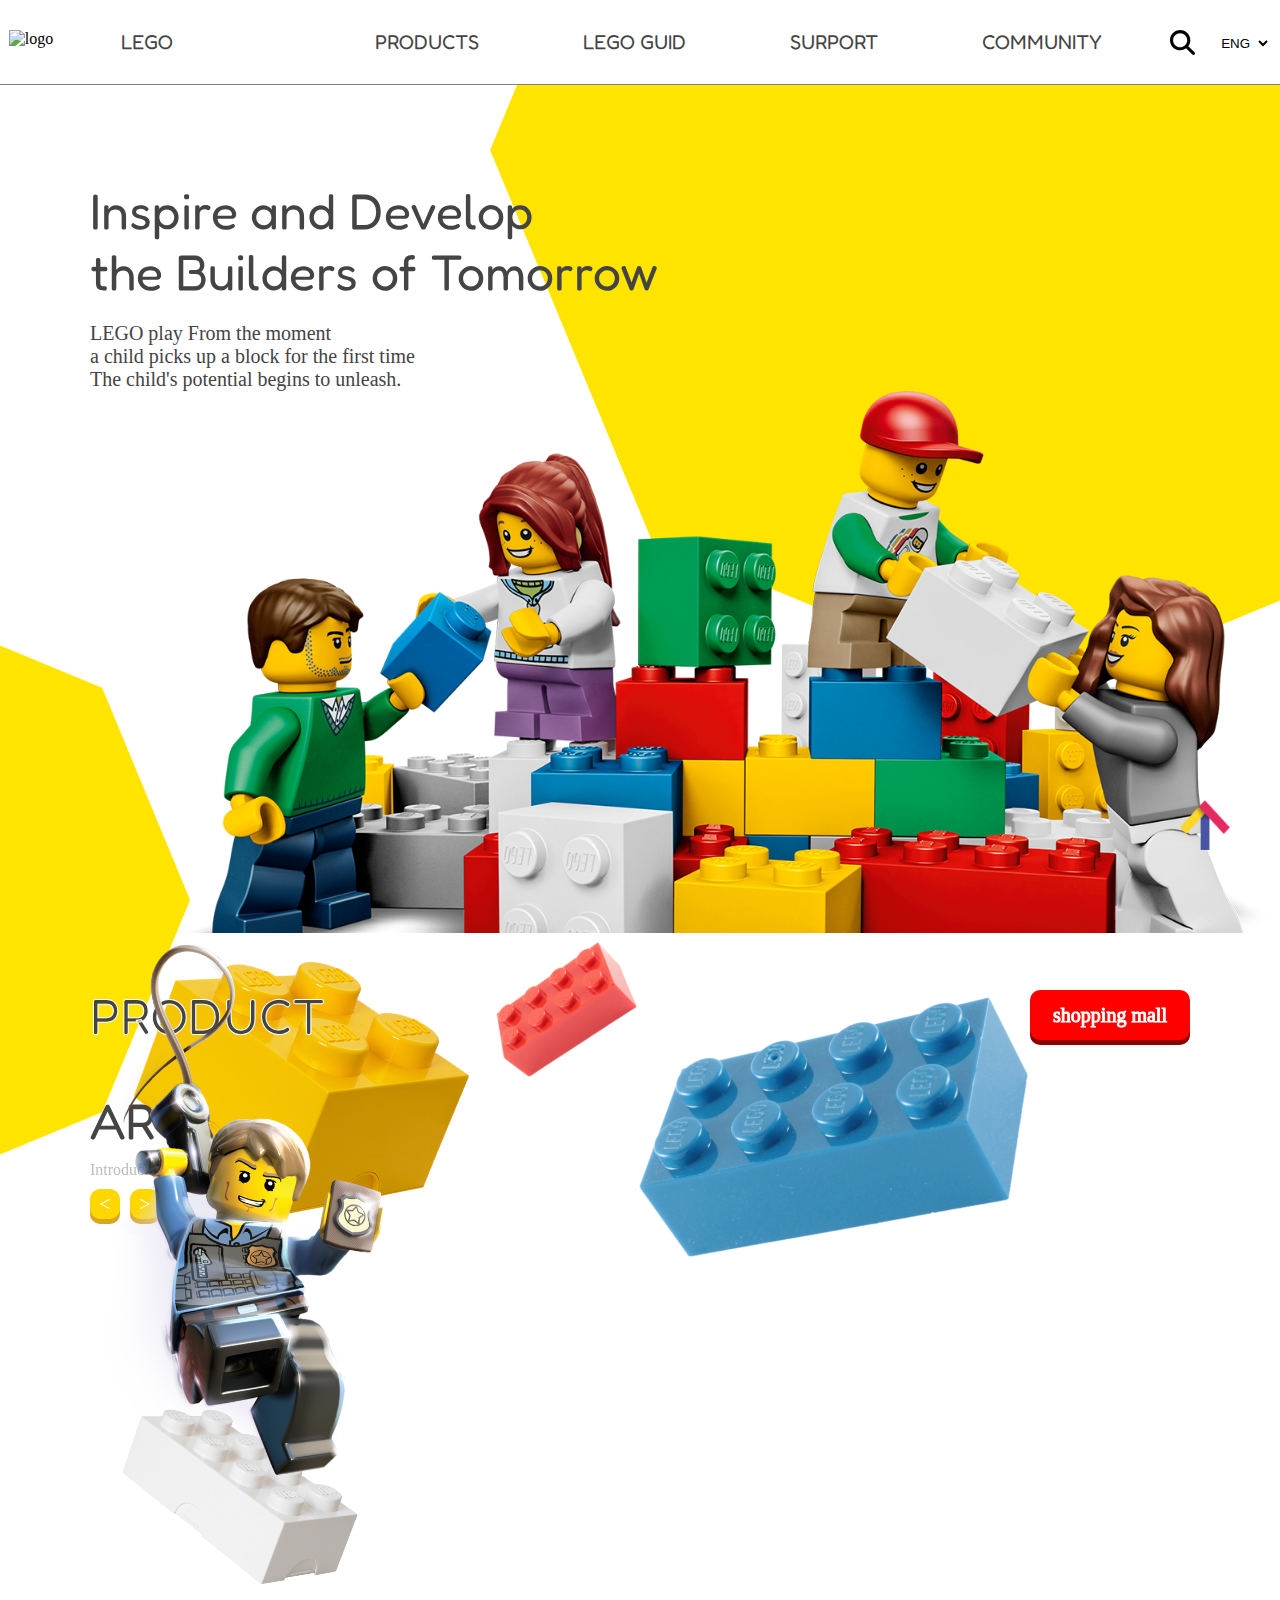
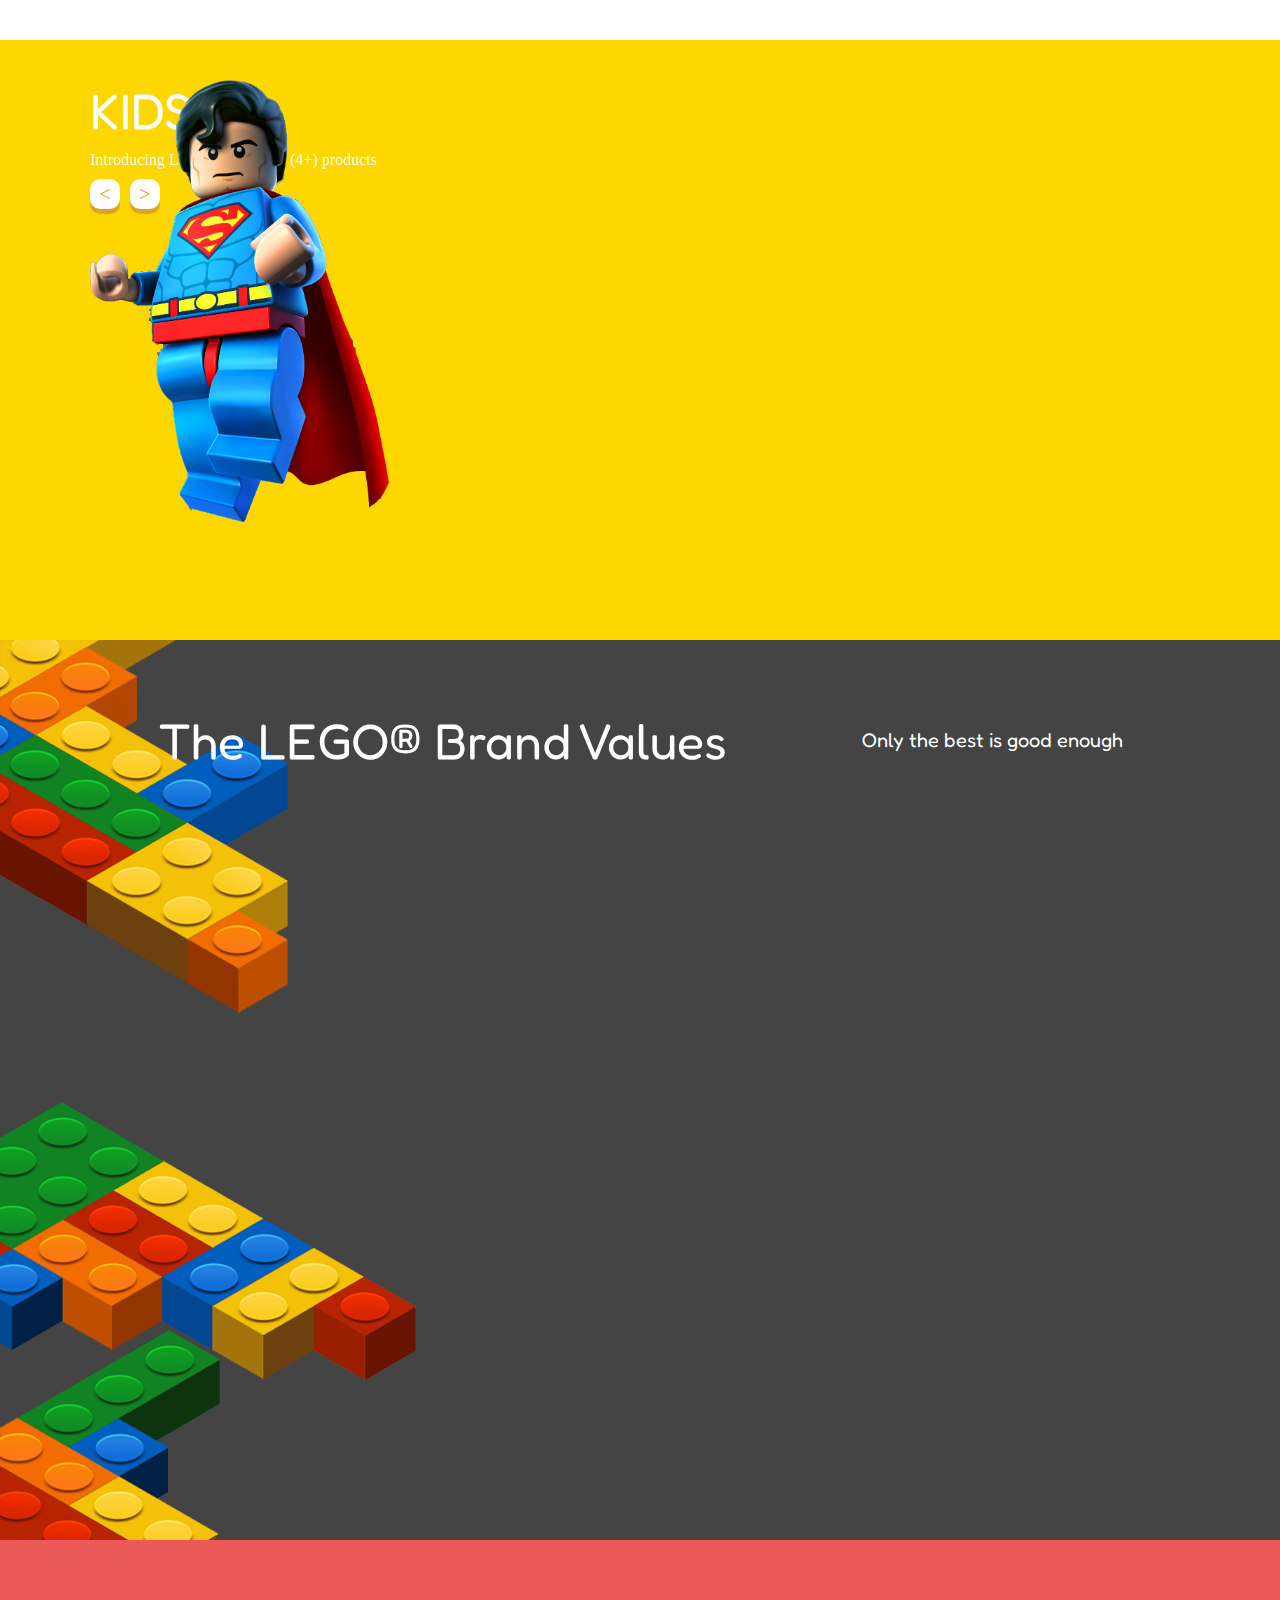
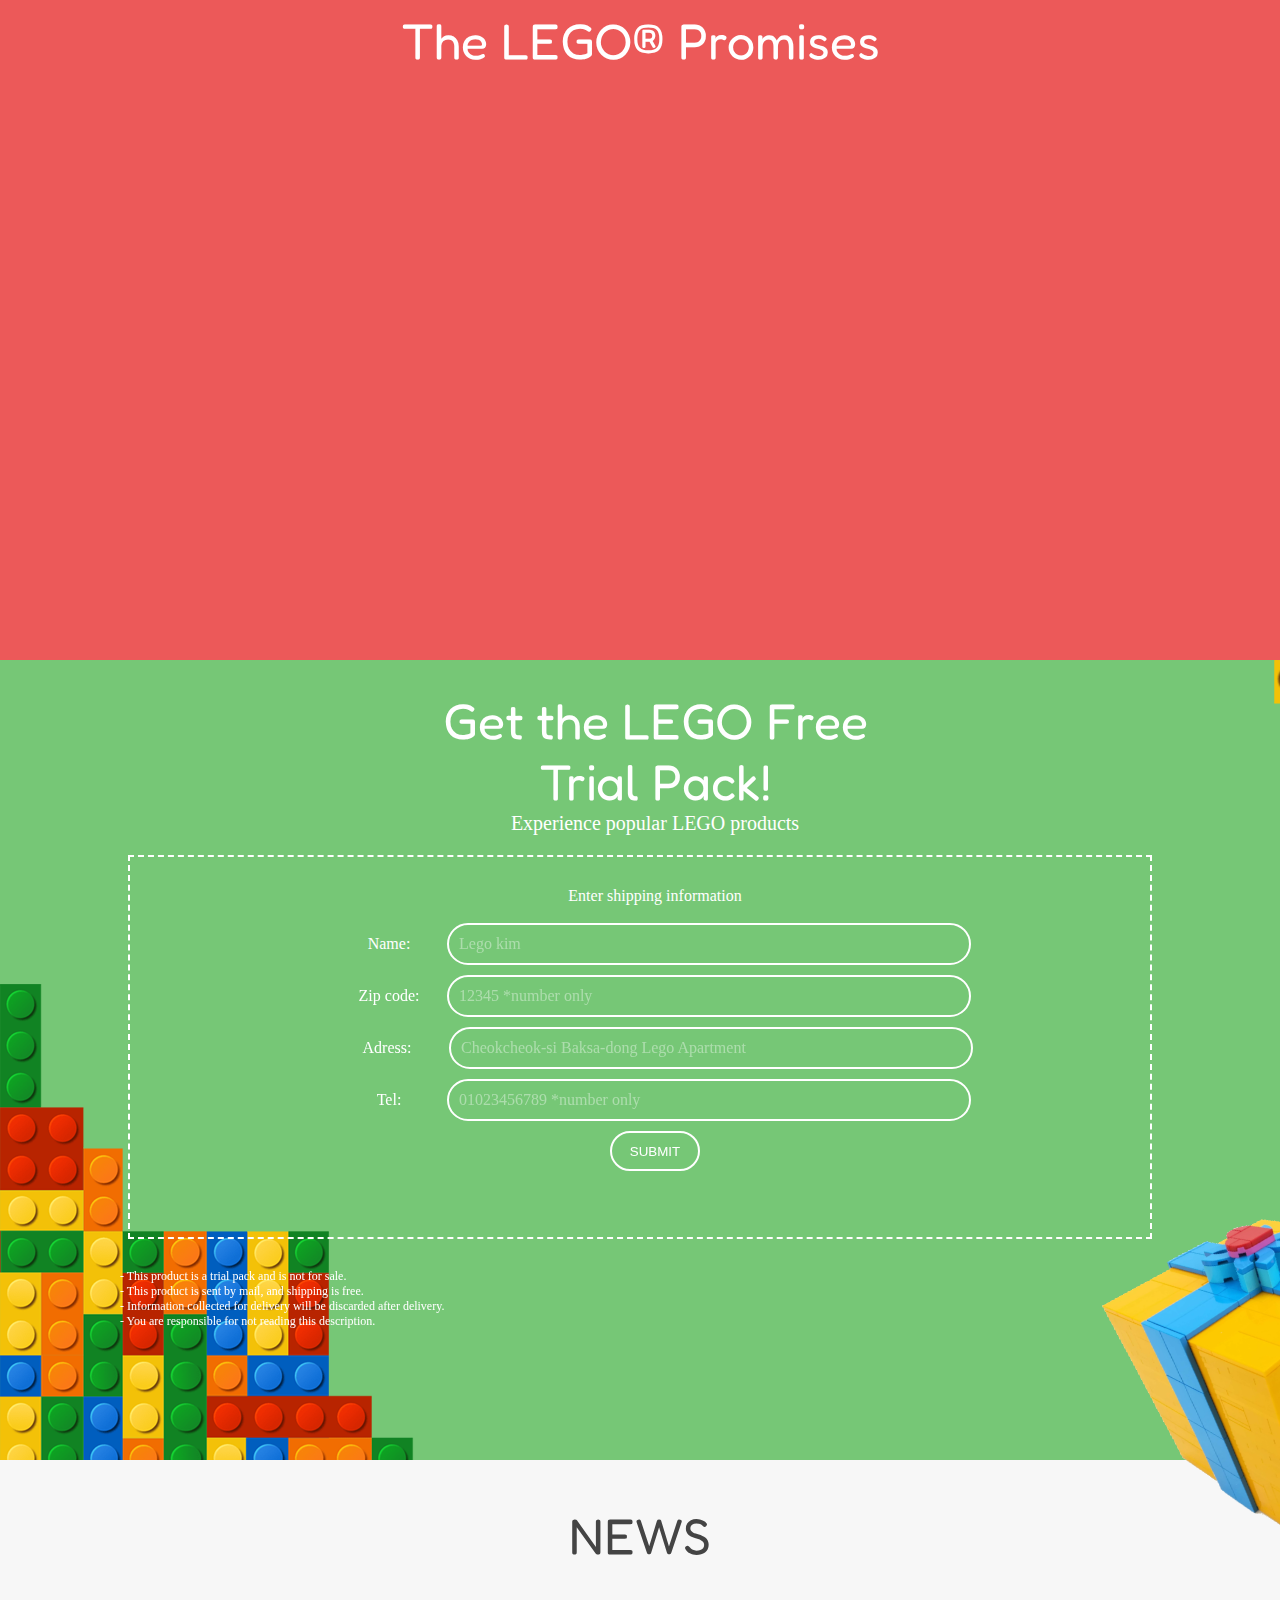
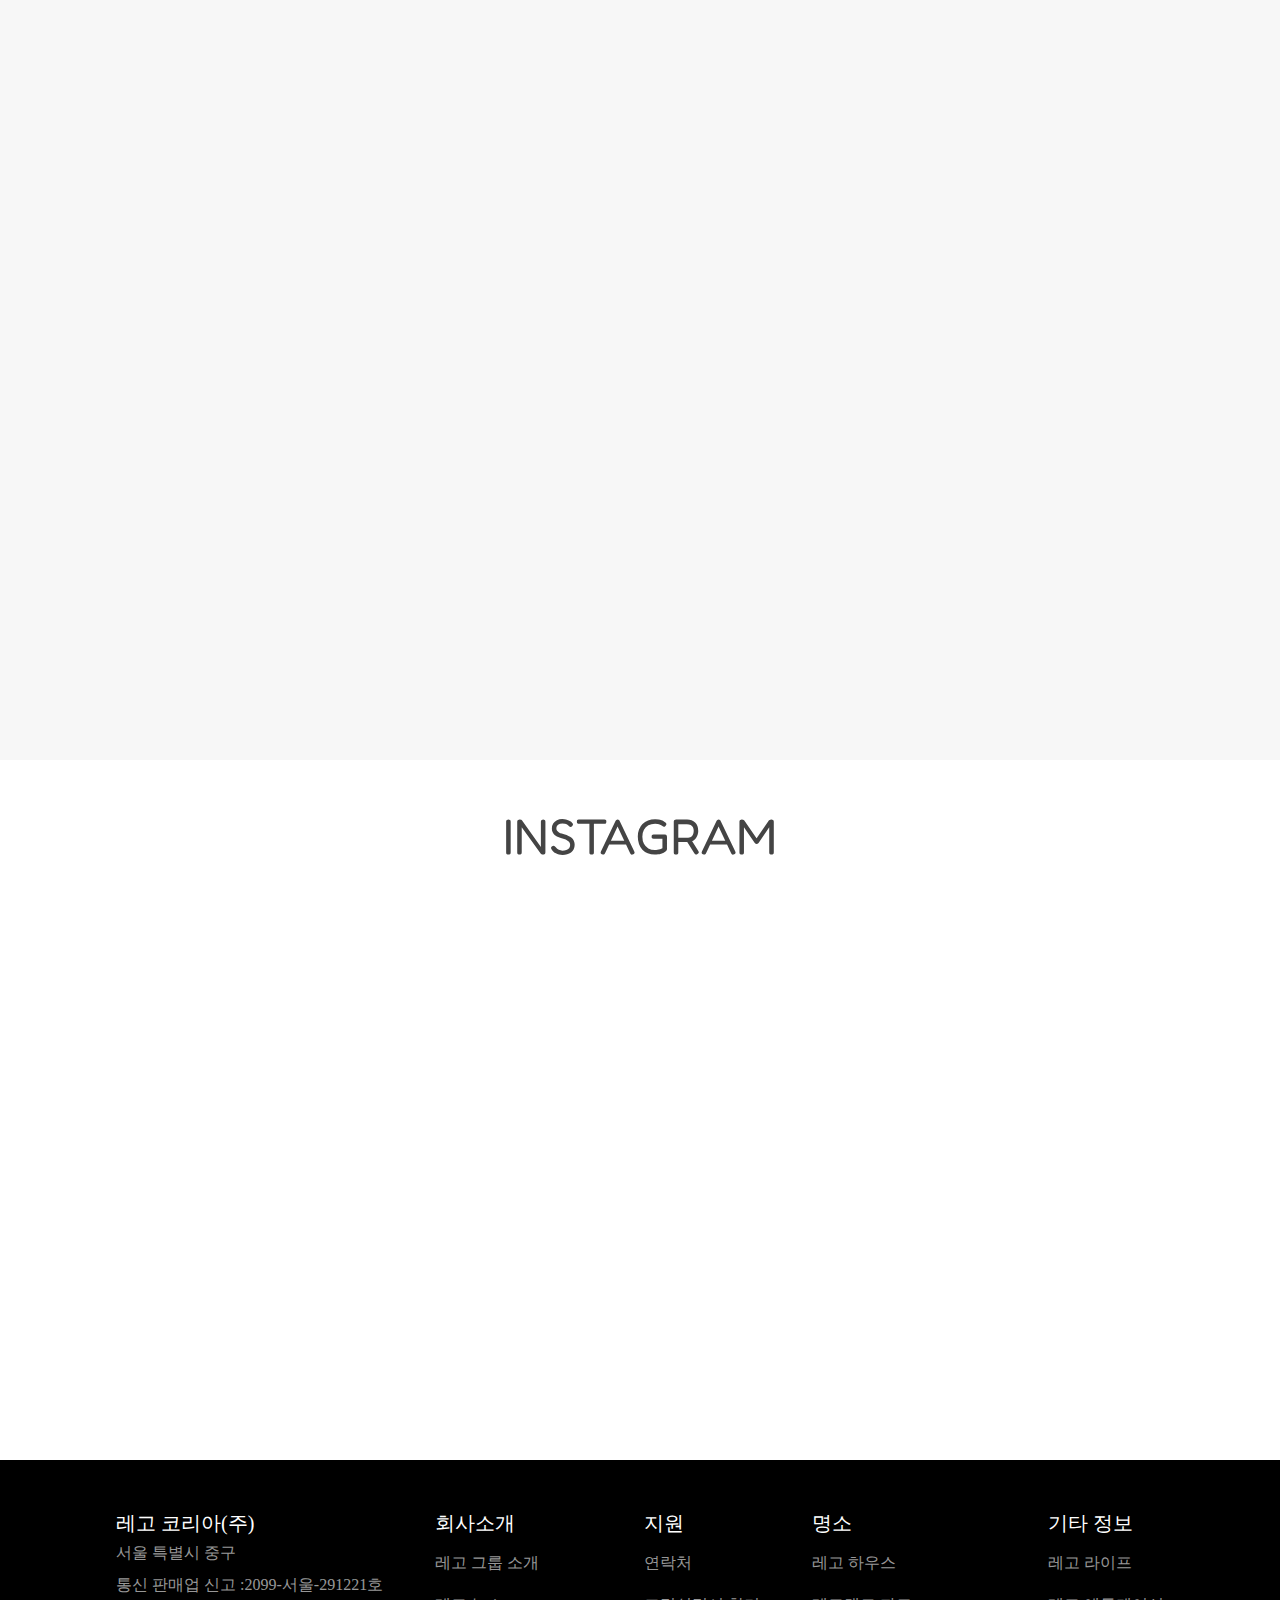
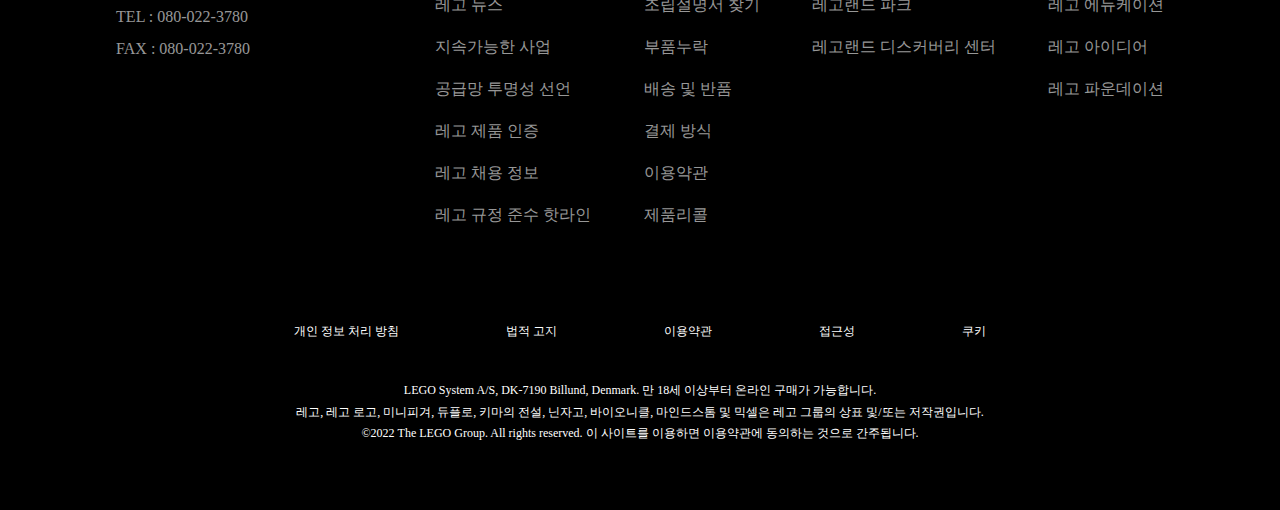
==== commit 2c69d0a7: "2023.01.05-2" ====
--- a/index.html
+++ b/index.html
@@ -277,9 +277,9 @@
                 <div class="div5input noto7">
                     <div>Enter shipping information</div><br>
                     <p><span>Name:</span>&nbsp;&nbsp;<input type="text" class="noto7" placeholder="Lego kim"></p>
-                    <p><span>Zip code:</span>&nbsp;&nbsp;<input type="text" class="noto7" placeholder="12345 *text only" maxlength="5" oninput="this.value = this.value.replace(/[^0-9.]/g, '').replace(/(\..*)\./g, '$1');"></p>
+                    <p><span>Zip code:</span>&nbsp;&nbsp;<input type="text" class="noto7" placeholder="12345 *number only" maxlength="5" oninput="this.value = this.value.replace(/[^0-9.]/g, '').replace(/(\..*)\./g, '$1');"></p>
                     <p><span>Adress:</span> &nbsp;&nbsp;<input type="text" class="noto7" placeholder="Cheokcheok-si Baksa-dong Lego Apartment"></p>
-                    <p><span>Tel:</span>&nbsp;&nbsp;<input type="text" class="noto7" placeholder="01023456789 *text only" maxlength="11" oninput="this.value = this.value.replace(/[^0-9.]/g, '').replace(/(\..*)\./g, '$1');"></p>
+                    <p><span>Tel:</span>&nbsp;&nbsp;<input type="text" class="noto7" placeholder="01023456789 *number only" maxlength="11" oninput="this.value = this.value.replace(/[^0-9.]/g, '').replace(/(\..*)\./g, '$1');"></p>
                     <button>SUBMIT</button>
                 </div>
                 <div>
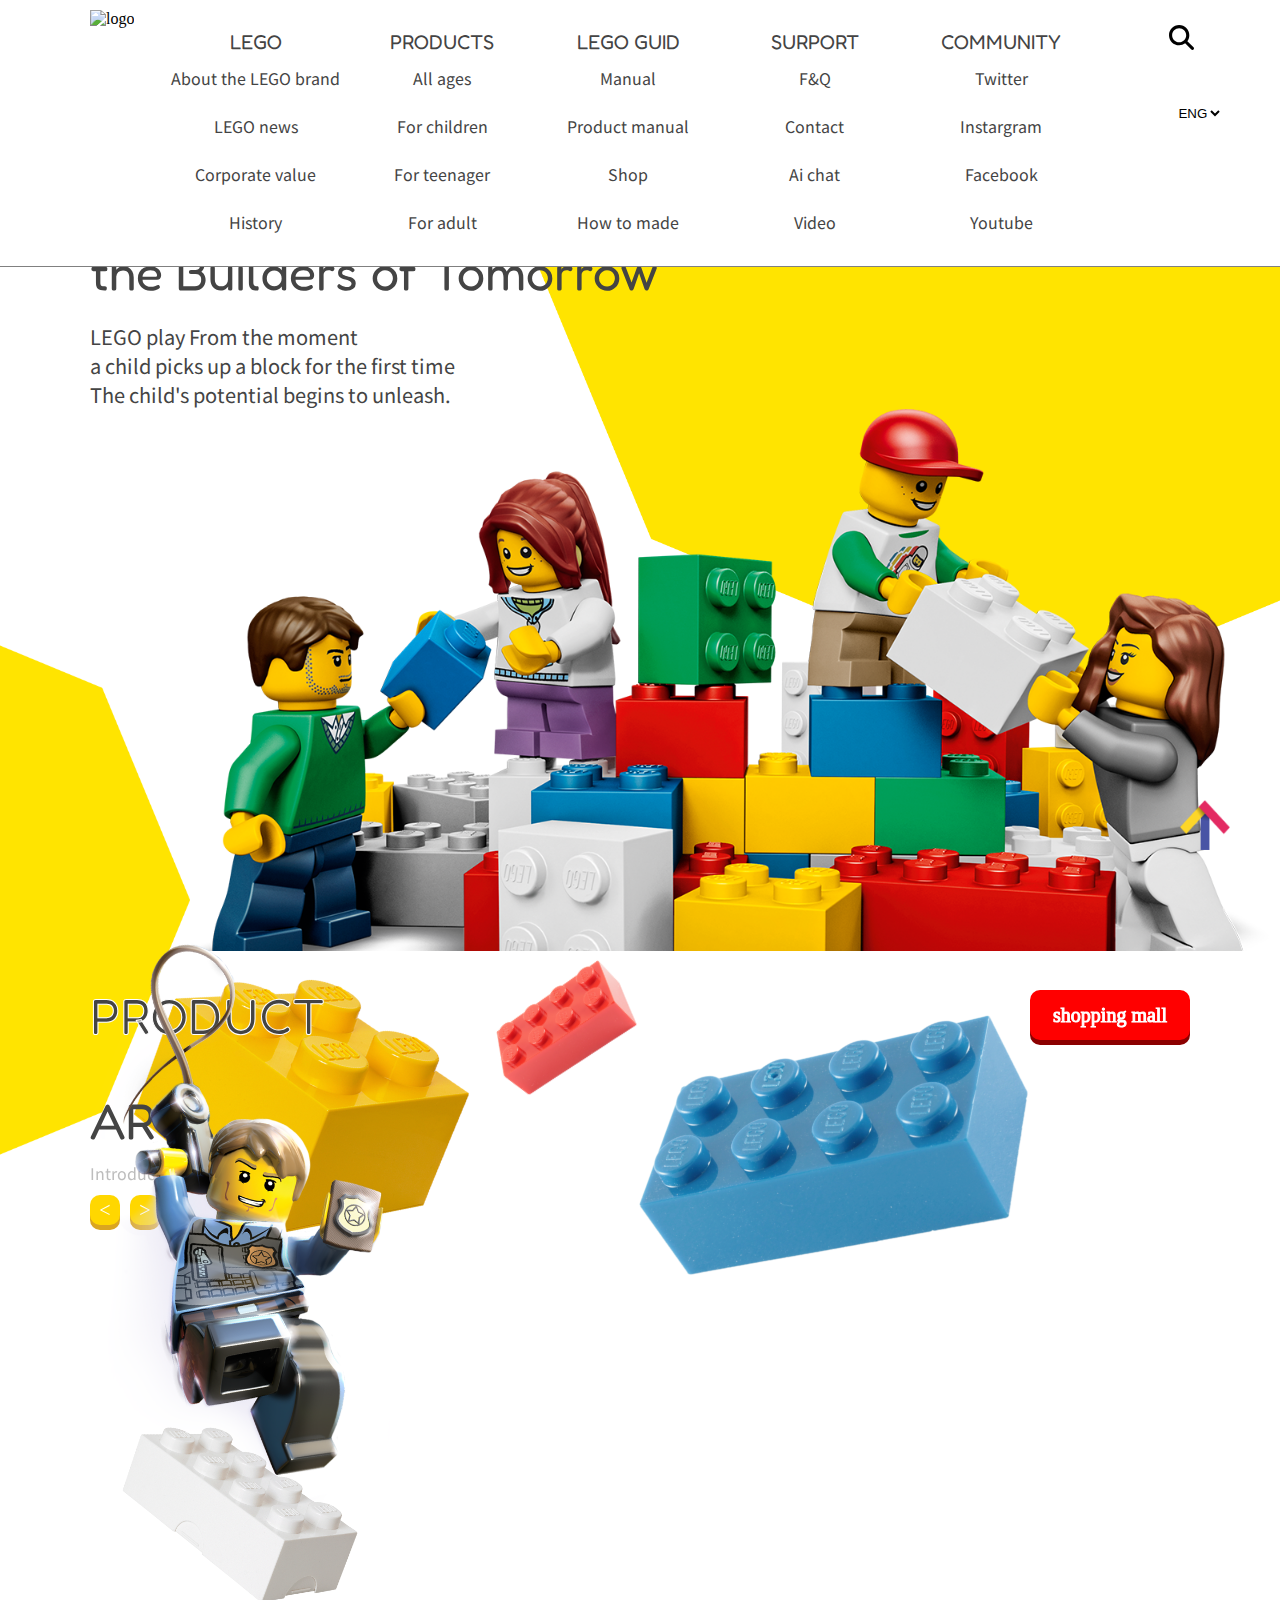
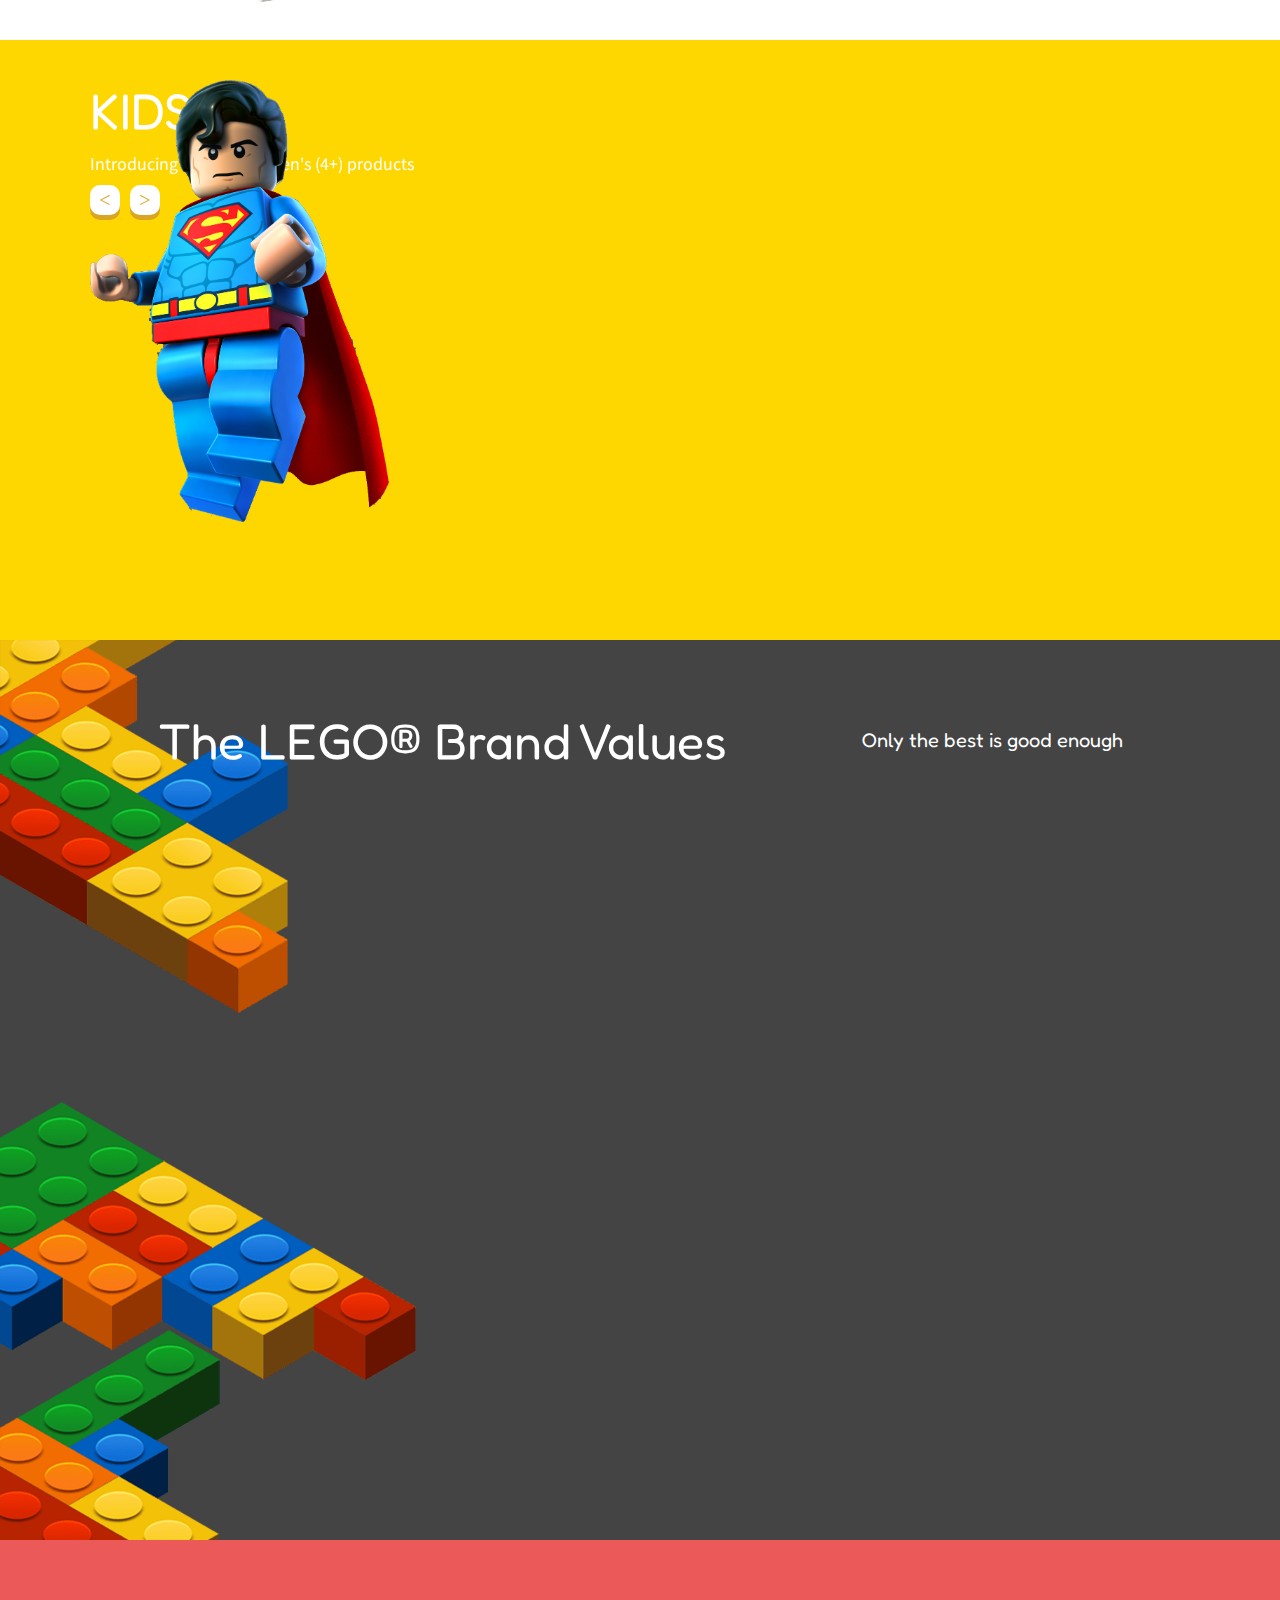
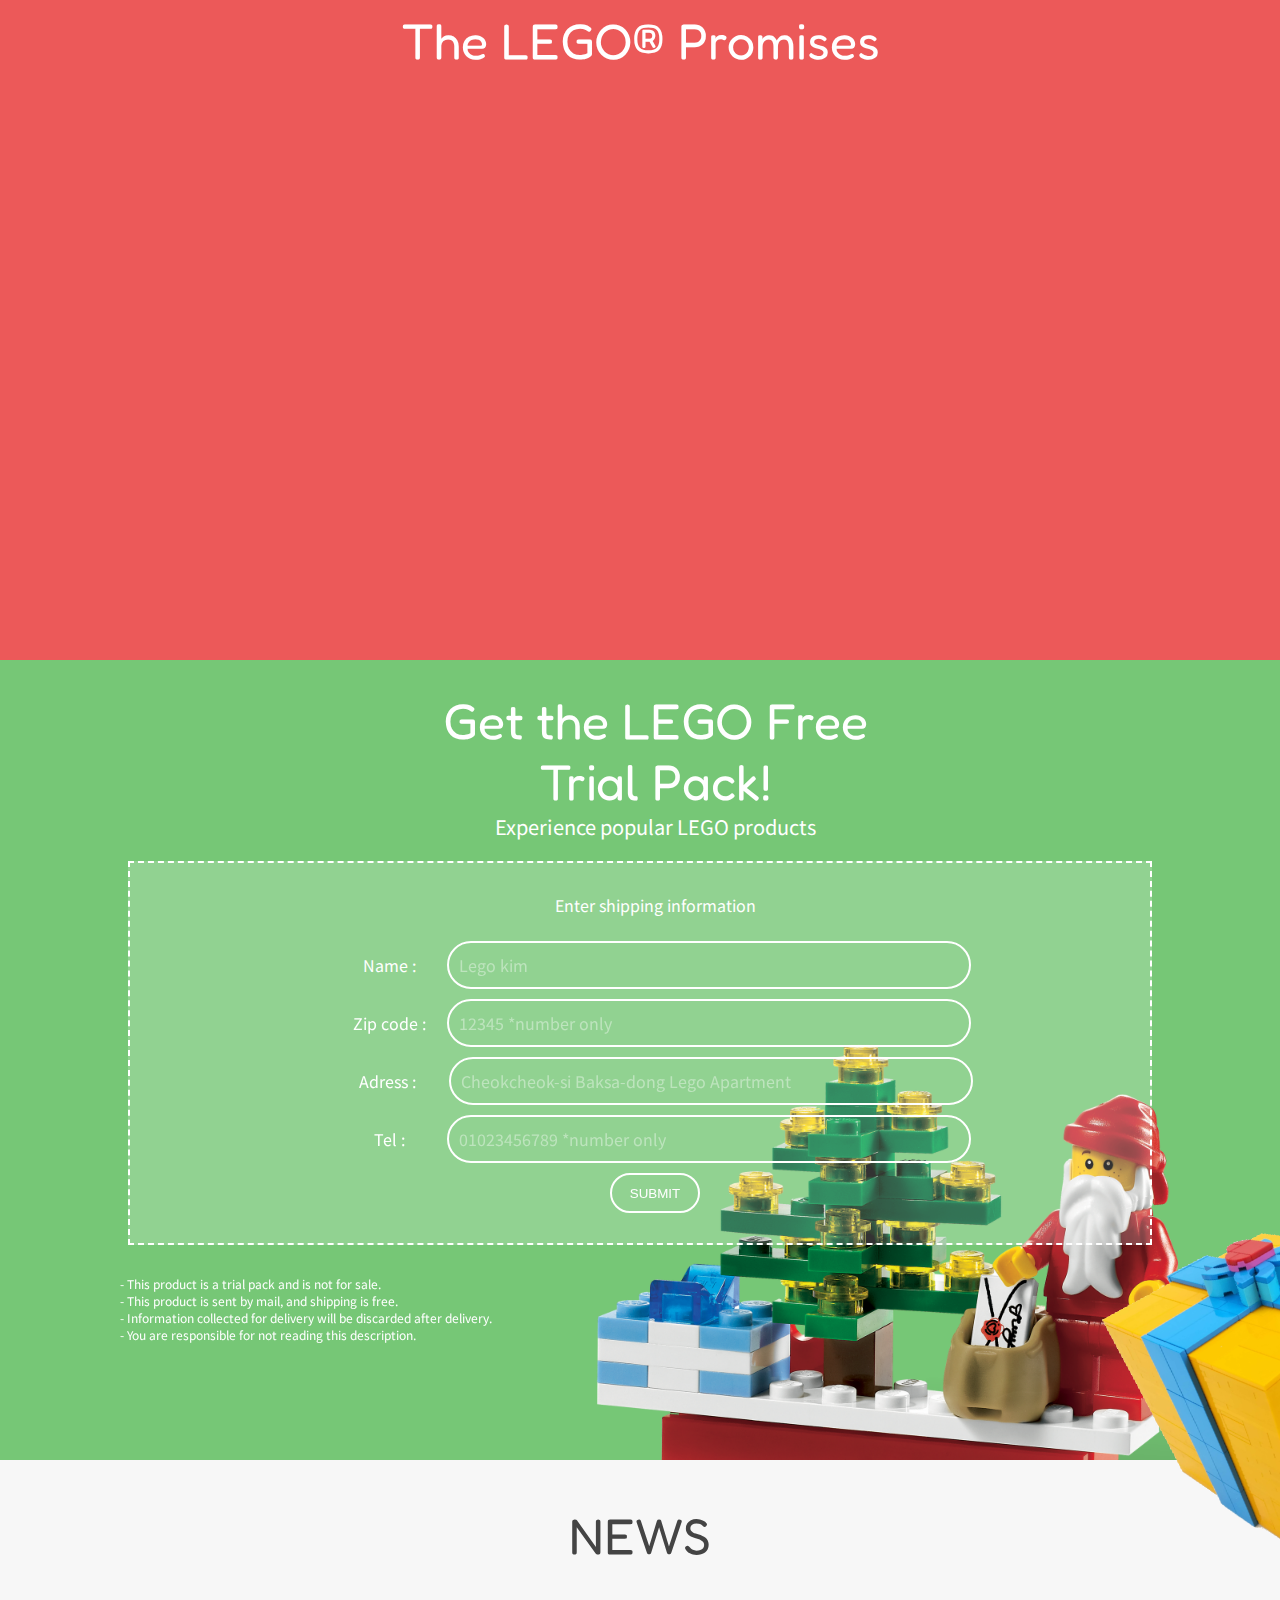
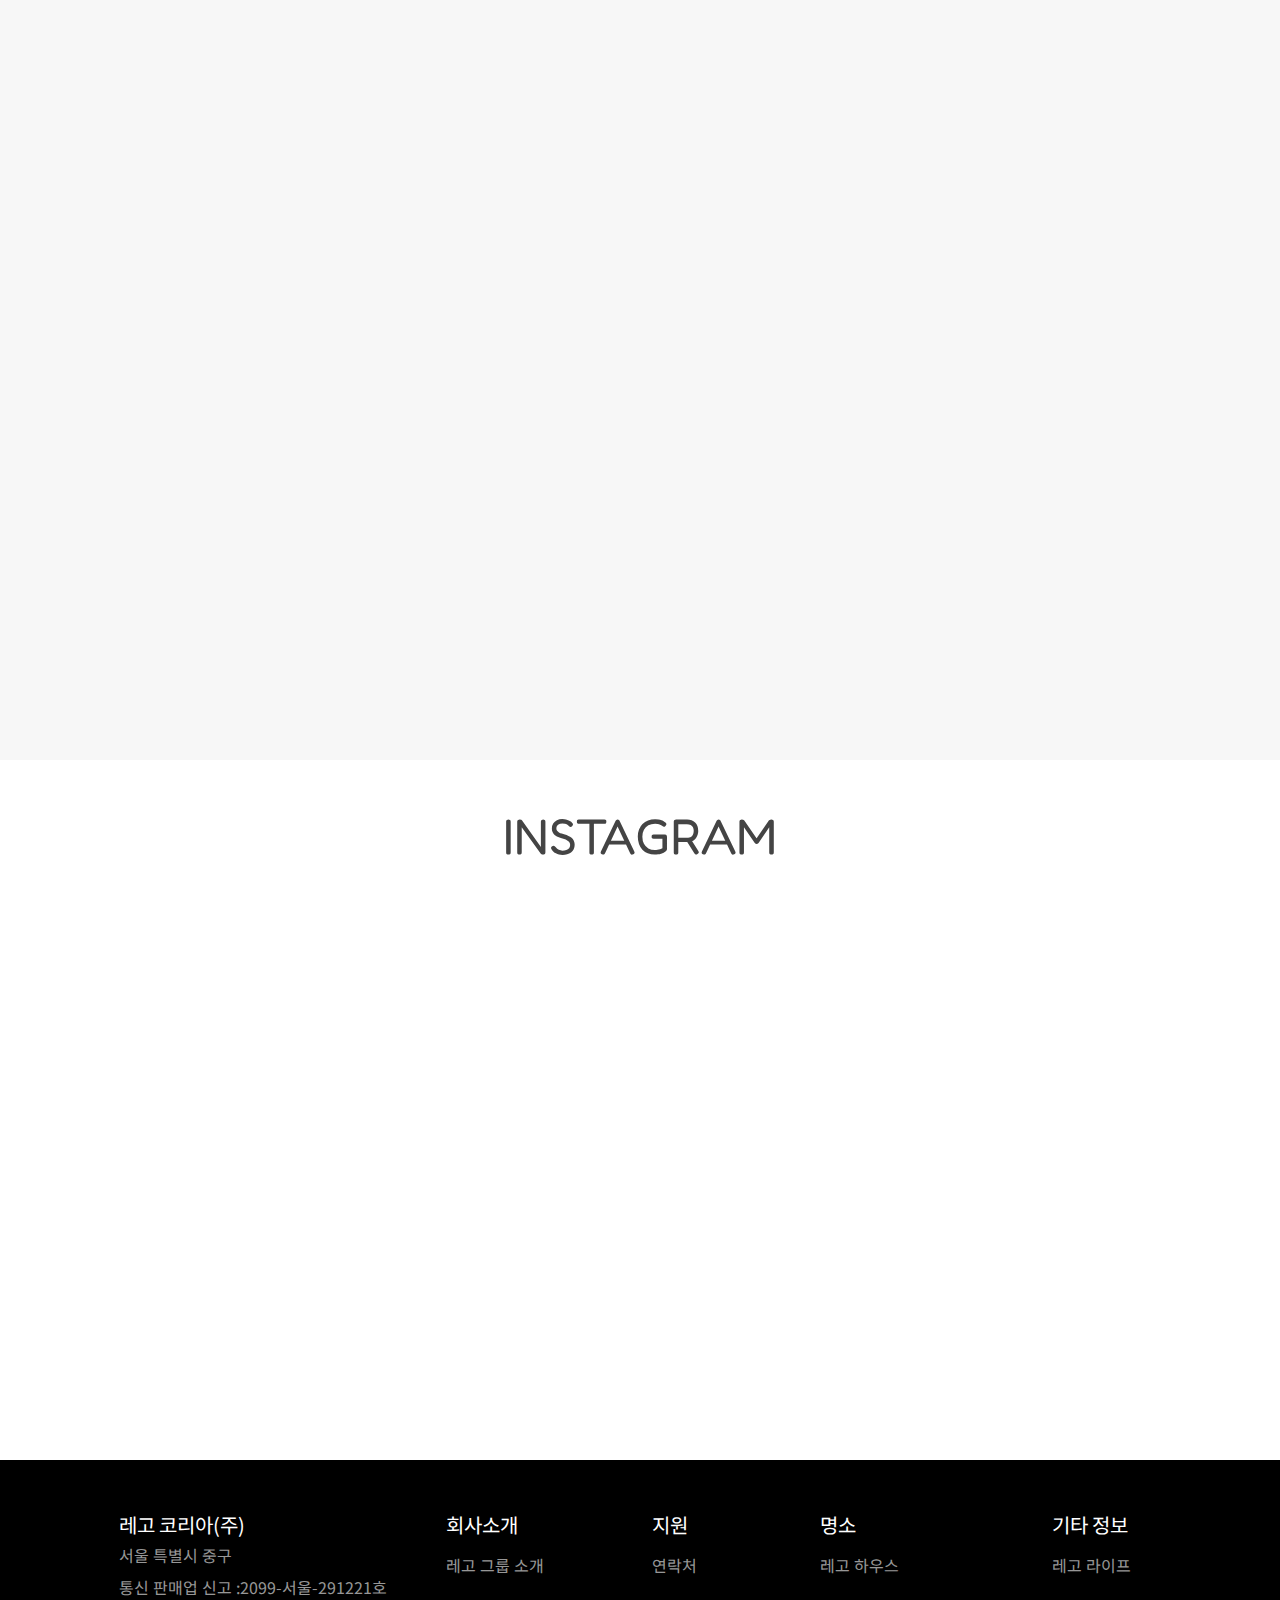
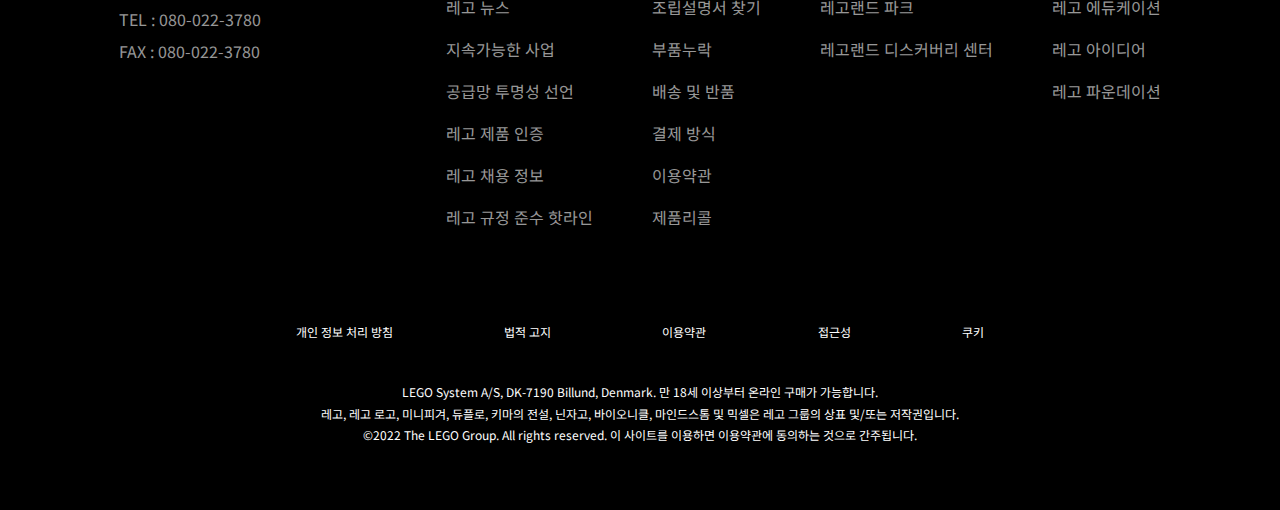
==== commit 108a0c45: "20230109-1" ====
--- a/index.html
+++ b/index.html
@@ -9,6 +9,7 @@
     <link rel="stylesheet" href="css/index.css">
     <link rel="stylesheet" href="css/common.css">
     <link href="img/logo.png" rel="shortcut icon" type="image/x-icon">
+    <link href="https://fonts.googleapis.com/css2?family=Noto+Sans+KR&display=swap" rel="stylesheet">
 
     <link
     rel="stylesheet"
@@ -91,7 +92,7 @@
             <img src="img/one.png" alt="one" id="one">
             <img src="img/one.png" alt="one" id="one2">
             <img src="img/lego4.png" alt="lego" id="humans">
-            <img src="img/lego1.png" alt="lego" name="lego1" id="lego1">
+            <img src="img/lego1.png" alt="lego" id="lego1">
             <img src="img/lego8.png" alt="lego" id="lego2">
             <img src="img/lego6.png" alt="lego" id="lego3">
             <img src="img/lego15.png" alt="lego" id="lego4">
@@ -125,14 +126,14 @@
                 <button class="jua1" id="btnGR">&#62;</button>
             </div>
             <div class="sec1div3" id="shop1">
-                <div><figure><img src="img/p6.png" alt="lego"><figcaption class="noto4">Details <img src="img/wrenchW.png" alt="wr" name="wrench"></figcaption></figure><p class="jua1">Police office<br>259,000</p></div>
-                <div><figure><img src="img/p4.png" alt="lego"><figcaption class="noto4">Details <img src="img/wrenchW.png" alt="wr" name="wrench"></figcaption></figure><p class="jua1">Opera House<br>399,000</p></div>
-                <div><figure><img src="img/p7.png" alt="lego"><figcaption class="noto4">Details <img src="img/wrenchW.png" alt="wr" name="wrench"></figcaption></figure><p class="jua1">Big ben<br>255,000</p></div>
+                <div><figure><img src="img/p6.png" alt="lego"><figcaption class="noto4">Details <img src="img/wrenchW.png" alt="wr" class="wrench"></figcaption></figure><p class="jua1">Police office<br>259,000</p></div>
+                <div><figure><img src="img/p4.png" alt="lego"><figcaption class="noto4">Details <img src="img/wrenchW.png" alt="wr" class="wrench"></figcaption></figure><p class="jua1">Opera House<br>399,000</p></div>
+                <div><figure><img src="img/p7.png" alt="lego"><figcaption class="noto4">Details <img src="img/wrenchW.png" alt="wr" class="wrench"></figcaption></figure><p class="jua1">Big ben<br>255,000</p></div>
             </div>
             <div class="sec1div3" id="shop2">
-                <div><figure><img src="img/good1.png" alt="lego"><figcaption class="noto4">Details <img src="img/wrenchW.png" alt="wr" name="wrench"></figcaption></figure><p class="jua1">Castle<br>249,000</p></div>
-                <div><figure><img src="img/good2.png" alt="lego"><figcaption class="noto4">Details <img src="img/wrenchW.png" alt="wr" name="wrench"></figcaption></figure><p class="jua1">Ship seatle<br>299,000</p></div>
-                <div><figure><img src="img/good3.png" alt="lego"><figcaption class="noto4">Details <img src="img/wrenchW.png" alt="wr" name="wrench"></figcaption></figure><p class="jua1">Beautiful buliding<br>295,000</p></div>
+                <div><figure><img src="img/good1.png" alt="lego"><figcaption class="noto4">Details <img src="img/wrenchW.png" alt="wr" class="wrench"></figcaption></figure><p class="jua1">Castle<br>249,000</p></div>
+                <div><figure><img src="img/good2.png" alt="lego"><figcaption class="noto4">Details <img src="img/wrenchW.png" alt="wr" class="wrench"></figcaption></figure><p class="jua1">Ship seatle<br>299,000</p></div>
+                <div><figure><img src="img/good3.png" alt="lego"><figcaption class="noto4">Details <img src="img/wrenchW.png" alt="wr" class="wrench"></figcaption></figure><p class="jua1">Beautiful buliding<br>295,000</p></div>
             </div>
         </div>
     </div>
@@ -147,14 +148,14 @@
                 <button class="jua1" id="btnWR">&#62;</button>
             </div>
             <div class="sec2div2" id="shop3">
-                <div><figure><img src="img/p8.png" alt="lego"><figcaption class="noto4">Details <img src="img/wrenchW.png" alt="wr" name="wrench1"></figcaption></figure><p class="jua4">Animal Farm<br>44,900</p></div>
-                <div><figure><img src="img/p9.png" alt="lego"><figcaption class="noto4">Details <img src="img/wrenchW.png" alt="wr" name="wrench1"> </figcaption></figure><p class="jua4">Natural Farm<br>21,900</p></div>
-                <div><figure><img src="img/p10.png" alt="lego"><figcaption class="noto4">Details <img src="img/wrenchW.png" alt="wr" name="wrench1"></figcaption></figure><p class="jua4">Pizza shop<br>74,900</p></div>
+                <div><figure><img src="img/p8.png" alt="lego"><figcaption class="noto4">Details <img src="img/wrenchW.png" alt="wr" class="wrench1"></figcaption></figure><p class="jua4">Animal Farm<br>44,900</p></div>
+                <div><figure><img src="img/p9.png" alt="lego"><figcaption class="noto4">Details <img src="img/wrenchW.png" alt="wr" class="wrench1"> </figcaption></figure><p class="jua4">Natural Farm<br>21,900</p></div>
+                <div><figure><img src="img/p10.png" alt="lego"><figcaption class="noto4">Details <img src="img/wrenchW.png" alt="wr" class="wrench1"></figcaption></figure><p class="jua4">Pizza shop<br>74,900</p></div>
             </div>
             <div class="sec2div2" id="shop4">
-                <div><figure><img src="img/good4.png" alt="lego"><figcaption class="noto4">Details <img src="img/wrenchW.png" alt="wr" name="wrench1"></figcaption></figure><p class="jua4">Construction site<br>64,900</p></div>
-                <div><figure><img src="img/good7.png" alt="lego"><figcaption class="noto4">Details <img src="img/wrenchW.png" alt="wr" name="wrench1"> </figcaption></figure><p class="jua4">Natural Farm<br>31,900</p></div>
-                <div><figure><img src="img/good6.png" alt="lego"><figcaption class="noto4">Details <img src="img/wrenchW.png" alt="wr" name="wrench1"></figcaption></figure><p class="jua4">Flower Garden<br>44,900</p></div>
+                <div><figure><img src="img/good4.png" alt="lego"><figcaption class="noto4">Details <img src="img/wrenchW.png" alt="wr" class="wrench1"></figcaption></figure><p class="jua4">Construction site<br>64,900</p></div>
+                <div><figure><img src="img/good7.png" alt="lego"><figcaption class="noto4">Details <img src="img/wrenchW.png" alt="wr" class="wrench1"> </figcaption></figure><p class="jua4">Natural Farm<br>31,900</p></div>
+                <div><figure><img src="img/good6.png" alt="lego"><figcaption class="noto4">Details <img src="img/wrenchW.png" alt="wr" class="wrench1"></figcaption></figure><p class="jua4">Flower Garden<br>44,900</p></div>
             </div>
         </div>
     </div>
@@ -169,35 +170,35 @@
                 <div>
                     <div class="sec3title">
                         <p class="fredoka3">Imagination</p>
-                        <img src="img/human1.png" alt="human" name="human">
+                        <img src="img/human1.png" alt="human" class="human">
                     </div>
                     <div class="wrap1"><p class="noto7"><span class="fredoka4">Imagination</span><br><br> Free play is how children develop their imagination – the foundation for creativity. Curiosity asks WHY and imagines possible explanations. Playfulness asks WHAT IF and imagines how the ordinary becomes extraordinary, fantasy or fiction. Dreaming it is a first step towards doing it.</p></div>
                 </div>
                 <div>
                     <div class="sec3title">
                         <p class="fredoka3">Creativity</p>
-                        <img src="img/human3.png" alt="human" name="human1">
+                        <img src="img/human3.png" alt="human" class="human1">
                     </div>
                     <div class="wrap2"><p class="noto7"><span class="fredoka4">Creativity</span><br><br> Creativity is the ability to come up with ideas that are new, surprising and valuable - and it’s an essential 21st century skill. Systematic creativity is a particular form of creativity that combines logic and reasoning with playfulness and imagination.</p></div>
                 </div>
                 <div>
                     <div class="sec3title"> 
                         <p class="fredoka3">Fun</p>
-                        <img src="img/human6.png" alt="human" name="human">
+                        <img src="img/human6.png" alt="human" class="human">
                     </div>
                     <div class="wrap3"><p class="noto7"><span class="fredoka4">Fun</span><br><br> Fun is being active together, the thrill of an adventure, the joyful enthusiasm of children and the delight in surprising both yourself and others in what you can do or create. Fun is the happiness we experience when we are fully engaged in something that requires mastery, when our abilities are in balance with the challenge at hand and we are making progress towards a goal.</p></div>
                 </div>
                 <div>
                     <div class="sec3title">
                         <p class="fredoka3">Quality</p>
-                        <img src="img/lego5.png" alt="human" name="human1">
+                        <img src="img/lego5.png" alt="human" class="human1">
                     </div>
                     <div class="wrap4"><p class="noto7"><span class="fredoka4">Quality</span><br><br> For us quality means the challenge of continuous improvement to provide the best play material, the best for children and their development and the best to our community and partners. From a reputation for manufacturing excellence to becoming trusted by all – we believe in quality that speaks for itself and earns us the recommendation of all..</p></div>
                 </div>
                 <div>
                     <div class="sec3title">
                         <p class="fredoka3">Learning</p>
-                        <img src="img/human4.png" alt="human" name="human">
+                        <img src="img/human4.png" alt="human" class="human">
                     </div>
                     <div class="wrap5"><p class="noto7"><span class="fredoka4">Learning</span><br><br> Learning is about being curious, experimenting and collaborating – expanding our thinking and doing, helping us develop new insights and new skills. We learn through play by putting things together, taking them apart and putting them together in different ways. Building, un-building, rebuilding, thereby creating new things and developing new ways of thinking about ourselves, and the world.</p></div>
                 </div>
@@ -276,10 +277,10 @@
                 </div>
                 <div class="div5input noto7">
                     <div>Enter shipping information</div><br>
-                    <p><span>Name:</span>&nbsp;&nbsp;<input type="text" class="noto7" placeholder="Lego kim"></p>
-                    <p><span>Zip code:</span>&nbsp;&nbsp;<input type="text" class="noto7" placeholder="12345 *number only" maxlength="5" oninput="this.value = this.value.replace(/[^0-9.]/g, '').replace(/(\..*)\./g, '$1');"></p>
-                    <p><span>Adress:</span> &nbsp;&nbsp;<input type="text" class="noto7" placeholder="Cheokcheok-si Baksa-dong Lego Apartment"></p>
-                    <p><span>Tel:</span>&nbsp;&nbsp;<input type="text" class="noto7" placeholder="01023456789 *number only" maxlength="11" oninput="this.value = this.value.replace(/[^0-9.]/g, '').replace(/(\..*)\./g, '$1');"></p>
+                    <p><span>Name :</span>&nbsp;&nbsp;<input type="text" class="noto7" placeholder="Lego kim"></p>
+                    <p><span>Zip code :</span>&nbsp;&nbsp;<input type="text" class="noto7" placeholder="12345 *number only" maxlength="5" oninput="this.value = this.value.replace(/[^0-9.]/g, '').replace(/(\..*)\./g, '$1');"></p>
+                    <p><span>Adress :</span> &nbsp;&nbsp;<input type="text" class="noto7" placeholder="Cheokcheok-si Baksa-dong Lego Apartment"></p>
+                    <p><span>Tel :</span>&nbsp;&nbsp;<input type="text" class="noto7" placeholder="01023456789 *number only" maxlength="11" oninput="this.value = this.value.replace(/[^0-9.]/g, '').replace(/(\..*)\./g, '$1');"></p>
                     <button>SUBMIT</button>
                 </div>
                 <div>
@@ -373,31 +374,31 @@
         <div class="swiper mySwiper">
             <div class="swiper-wrapper">
               <div class="swiper-slide">
-                <img src="img/bgimg8.jpg" />
-              </div>
-              <div class="swiper-slide">
-                <img src="img/bgimg2.jpg" />
-              </div>
-              <div class="swiper-slide">
-                <img src="img/bgimg3.jpg" />
-              </div>
-              <div class="swiper-slide">
-                <img src="img/bgimg4.jpg" />
-              </div>
-              <div class="swiper-slide">
-                <img src="img/bgimg5.jpg" />
-              </div>
-              <div class="swiper-slide">
-                <img src="img/bgimg6.jpg" />
-              </div>
-              <div class="swiper-slide">
-                <img src="img/bgimg7.jpg" />
-              </div>
-              <div class="swiper-slide">
-                <img src="img/bgimg1.jpg" />
-              </div>
-              <div class="swiper-slide">
-                <img src="img/bgimg9.jpg" />
+                <img src="img/bgimg8.jpg" alt="img"/>
+              </div>
+              <div class="swiper-slide">
+                <img src="img/bgimg2.jpg" alt="img"/>
+              </div>
+              <div class="swiper-slide">
+                <img src="img/bgimg3.jpg" alt="img"/>
+              </div>
+              <div class="swiper-slide">
+                <img src="img/bgimg4.jpg" alt="img"/>
+              </div>
+              <div class="swiper-slide">
+                <img src="img/bgimg5.jpg" alt="img"/>
+              </div>
+              <div class="swiper-slide">
+                <img src="img/bgimg6.jpg" alt="img"/>
+              </div>
+              <div class="swiper-slide">
+                <img src="img/bgimg7.jpg" alt="img"/>
+              </div>
+              <div class="swiper-slide">
+                <img src="img/bgimg1.jpg" alt="img"/>
+              </div>
+              <div class="swiper-slide">
+                <img src="img/bgimg9.jpg" alt="img"/>
               </div>
             </div>
             <div class="swiper-pagination"></div>
--- a/css/index.css
+++ b/css/index.css
@@ -3,6 +3,7 @@
 *{
     margin:0 auto;
     padding:0;
+    cursor: url(../img/cursor2.cur),auto;
 }
 ul, li, ol{
     list-style: none;
@@ -101,7 +102,7 @@
     width:400px;
     height: auto;
     animation:motion 1s linear 0s infinite alternate;
-    rotate: 20deg;
+    transform:rotate(20deg);
     float: left;
     z-index: 2;
 }
@@ -119,7 +120,7 @@
     width:150px;
     height: auto;
     animation:motion2 1s linear 0s infinite alternate;
-    rotate: -50deg;
+    transform:rotate(-50deg);
     float: left;
     top:-50px;
     z-index: 3;
@@ -138,7 +139,7 @@
     width:400px;
     height: auto;
     animation:motion3 1s linear 0s infinite alternate;
-    rotate: -30deg;
+    transform:rotate(-30deg);
     float: left;
     top:-50px;
     z-index: 3;
@@ -157,7 +158,7 @@
     width:300px;
     height: auto;
     animation:motion4 1.5s linear 0s infinite alternate;
-    rotate: 20deg;
+    transform:rotate(20deg);
     float: left;
     top:-50px;
     z-index: 3;
@@ -207,7 +208,7 @@
     width:800px;
     height: auto;
     animation:rocket 1s linear 0s infinite alternate;
-    rotate: 60deg;
+    transform:rotate(60deg);
     float: left;
     z-index: 2;
 }
@@ -291,7 +292,7 @@
 .sec1div3>div>img{
     position: relative;
 }
-img[name=wrench]{
+.wrench{
     width:20px;
     height:20px;
     display: block;
@@ -385,7 +386,7 @@
 .sec2div2>div>img{
     position: relative;
 }
-img[name=wrench1]{
+.wrench1{
     width:20px;
     height:20px;
     display: block;
@@ -529,7 +530,7 @@
 .wrap5{
     background-color: rgb(199, 120, 223);
 }
-img[name="human"]{
+.human{
     width:400px;
     height: auto;
 }
@@ -545,7 +546,7 @@
     top:400px;
     right:-90px;
 }
-img[name="human1"]{
+.human1{
     width:500px;
     height:auto;
     position: absolute;
@@ -737,7 +738,7 @@
     width:100%;
     height:800px;
     background-color: rgb(118, 199, 118);
-    background-image: url(../img/bg3.png);
+    background-image: url(../img/bg9.png);
 }
 #sec5>div{
     width:1100px;
@@ -763,6 +764,7 @@
     margin-top:20px;
     height: 350px;
     text-align: center;
+    background-color: rgba(255,255, 255, 0.2);
 }
 .sec5div1>div:first-child{
     text-align: center;
@@ -802,7 +804,7 @@
     margin-top:-150px;
     margin-left: 1000px;
     width:400px;
-    rotate: -20deg;
+    transform: rotate(-20deg);
     animation: gift 1s linear 0s infinite alternate;
 }
 @keyframes gift{
@@ -845,7 +847,6 @@
 .newswrap{
     width: 100%;
     height: 76%;
-    position: relative;
     background-color: #444;
     padding: 30px;
     position: absolute;
@@ -856,6 +857,32 @@
     transition: all 0.3s ease;
     opacity: 0;
 }
+.flip-horizontal-top{
+    -webkit-animation: flip-horizontal-top 0.4s cubic-bezier(0.455, 0.030, 0.515, 0.955) both;
+	        animation: flip-horizontal-top 0.4s cubic-bezier(0.455, 0.030, 0.515, 0.955) both;
+}
+@-webkit-keyframes flip-horizontal-top {
+    0% {
+      -webkit-transform: rotateX(0);
+              transform: rotateX(0);
+    }
+    100% {
+      -webkit-transform: rotateX(260deg);
+              transform: rotateX(360deg);
+              opacity: 1;
+    }
+  }
+@keyframes flip-horizontal-top {
+    0% {
+      -webkit-transform: rotateX(0);
+              transform: rotateX(0);
+    }
+    100% {
+      -webkit-transform: rotateX(360deg);
+              transform: rotateX(360deg);
+              opacity: 1;
+    }
+  }
 .opacity{
     opacity: 1;
 }
--- a/css/common.css
+++ b/css/common.css
@@ -7,7 +7,7 @@
     font-weight: normal;
     font-style: normal;
 }
-@import url(//fonts.googleapis.com/earlyaccess/notosanskr.css);
+@import url('https://fonts.googleapis.com/css2?family=Noto+Sans+KR&display=swap');
 
 /*font*/
 .fredoka1{
@@ -172,19 +172,30 @@
 .big{
     width:100%;
     height: auto;
-    display: flex;
-    flex-wrap: wrap;
-    align-items: center;
+    float: left;
+}
+.big>div:first-child{
+    display: inline-block;
+    float: left;
 }
 .big img{
     width:60px;
     height:60px;
     cursor: pointer;
+    padding:10px;
+    margin-left: 80px;
+}
+.big>ul{
+    width:75%;
+    float: left;
+    padding: 20px;
+    margin-top:10px;
 }
 .big>ul>li{
     display: inline-block;
-    padding:30px 50px;
-    cursor: pointer;
+    cursor: pointer;
+    width:19%;
+    text-align: center;
 }
 .submenu{
     display: none;
@@ -195,6 +206,8 @@
 .searchicon{
     width:25px;
     height:25px;
+    float: left;
+    padding: 25px;
 }
 .headerbtn{
     background-color: #444;
@@ -203,8 +216,9 @@
 }
 #lan{
     background-color: rgba(255,255,255,0);
-    padding:5px;
     border:none;
+    float: left;
+    margin:30px;
 }
 #lan>option{
     border:none;
@@ -247,4 +261,7 @@
     text-align: center;
     margin-top:40px;
     line-height: 180%;
+}
+footer>div>ul>li>a:hover{
+    color:red;
 }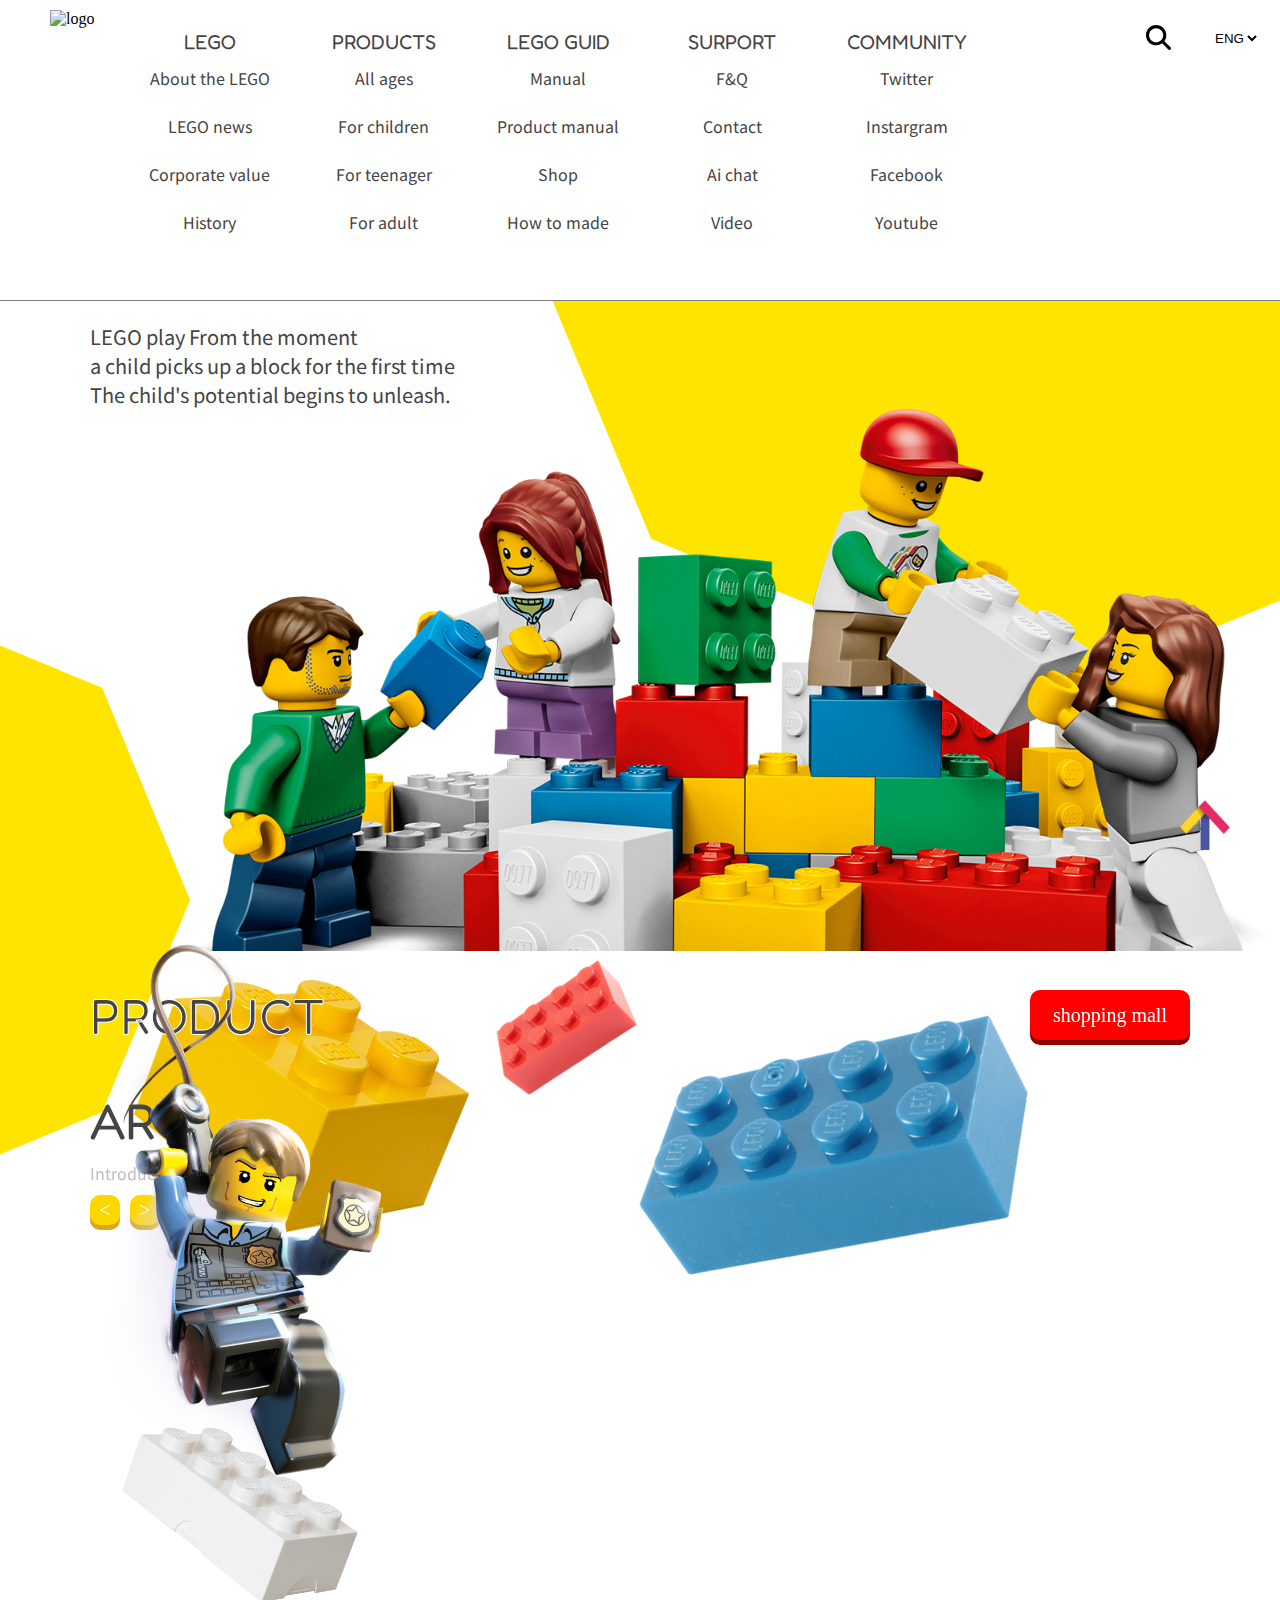
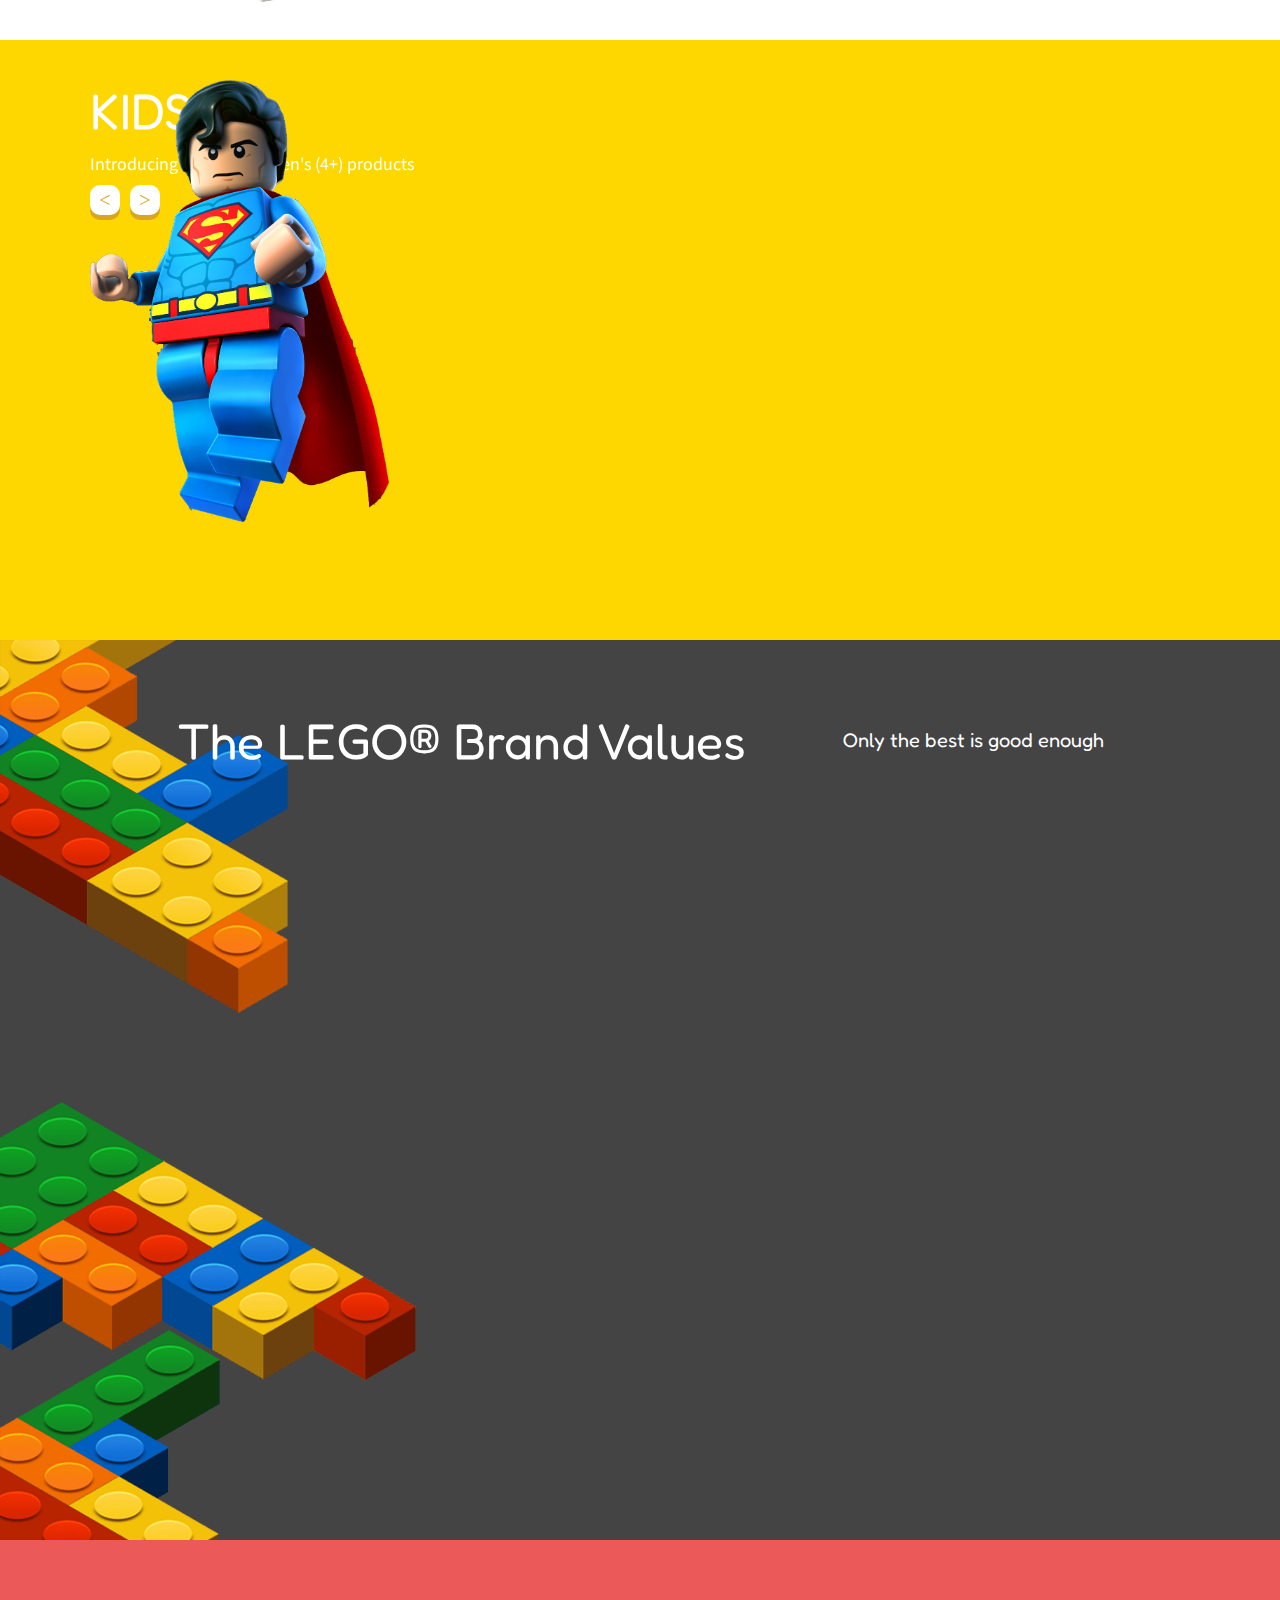
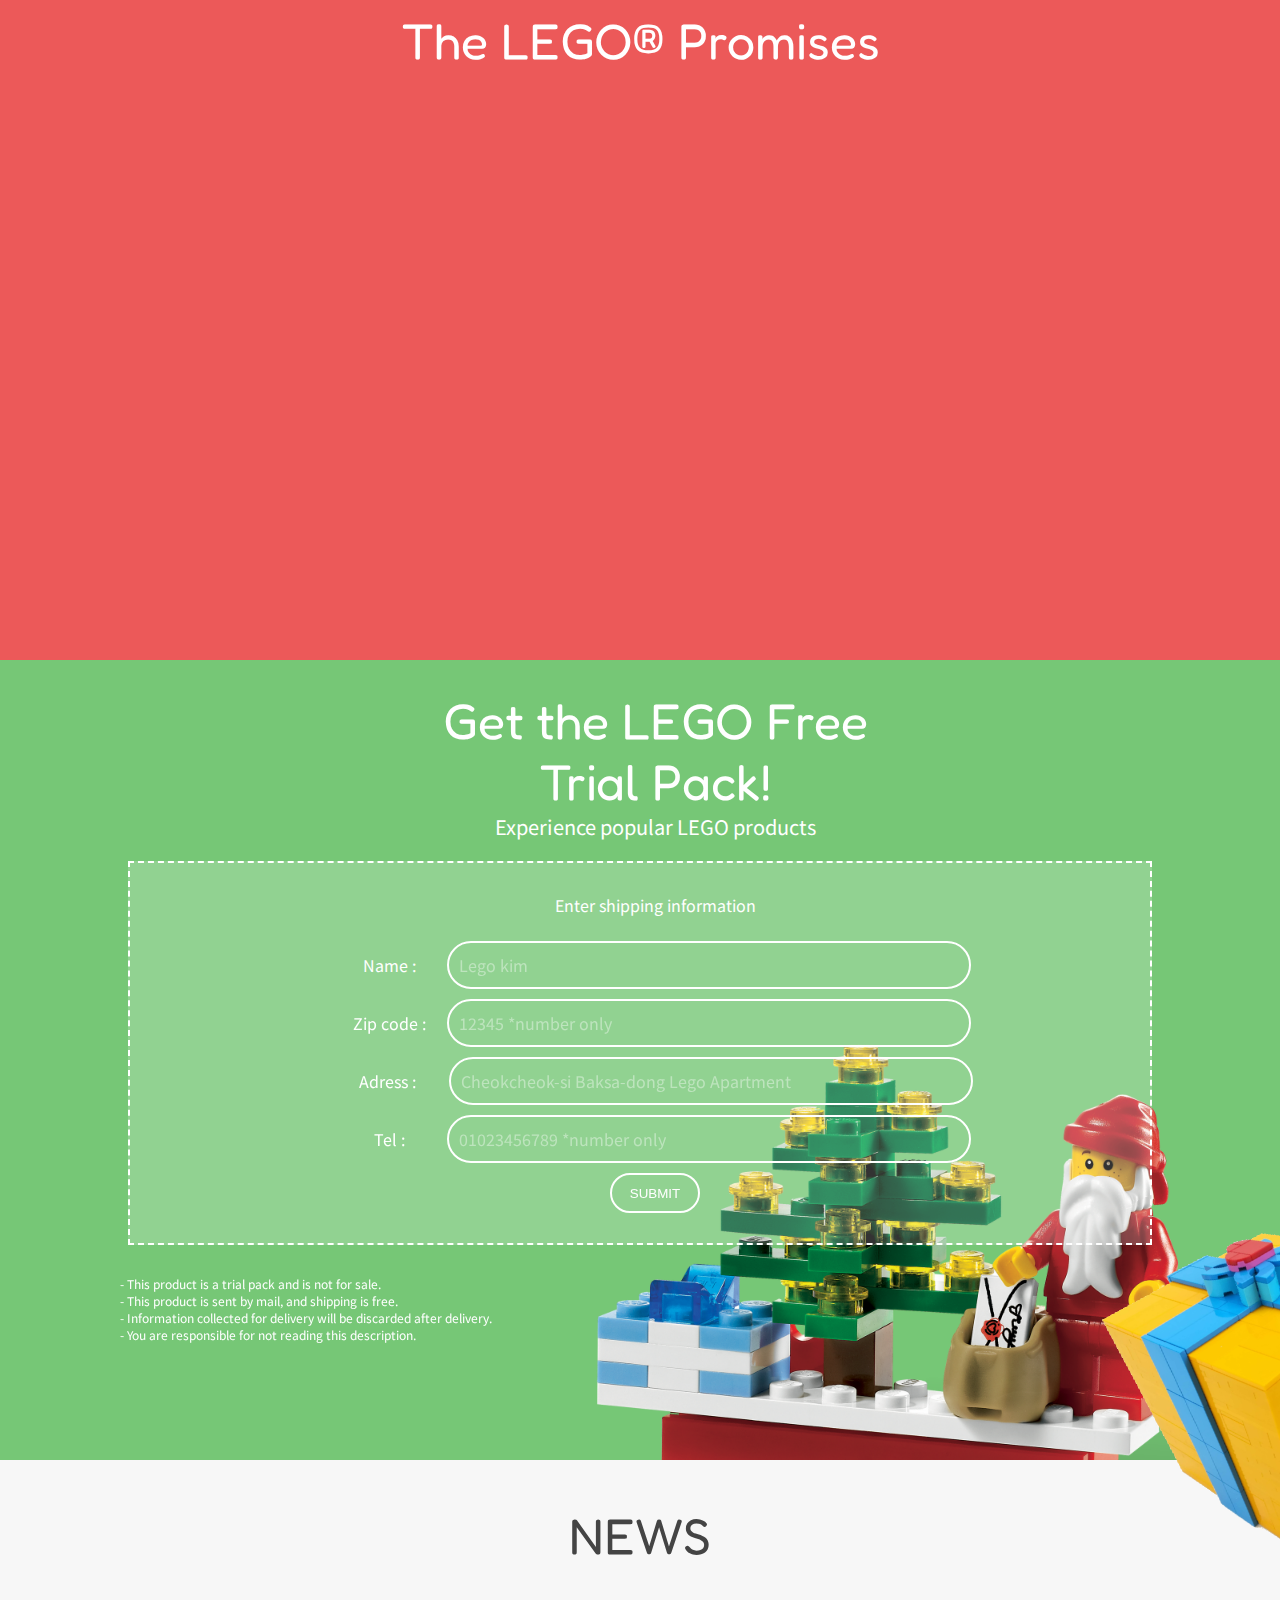
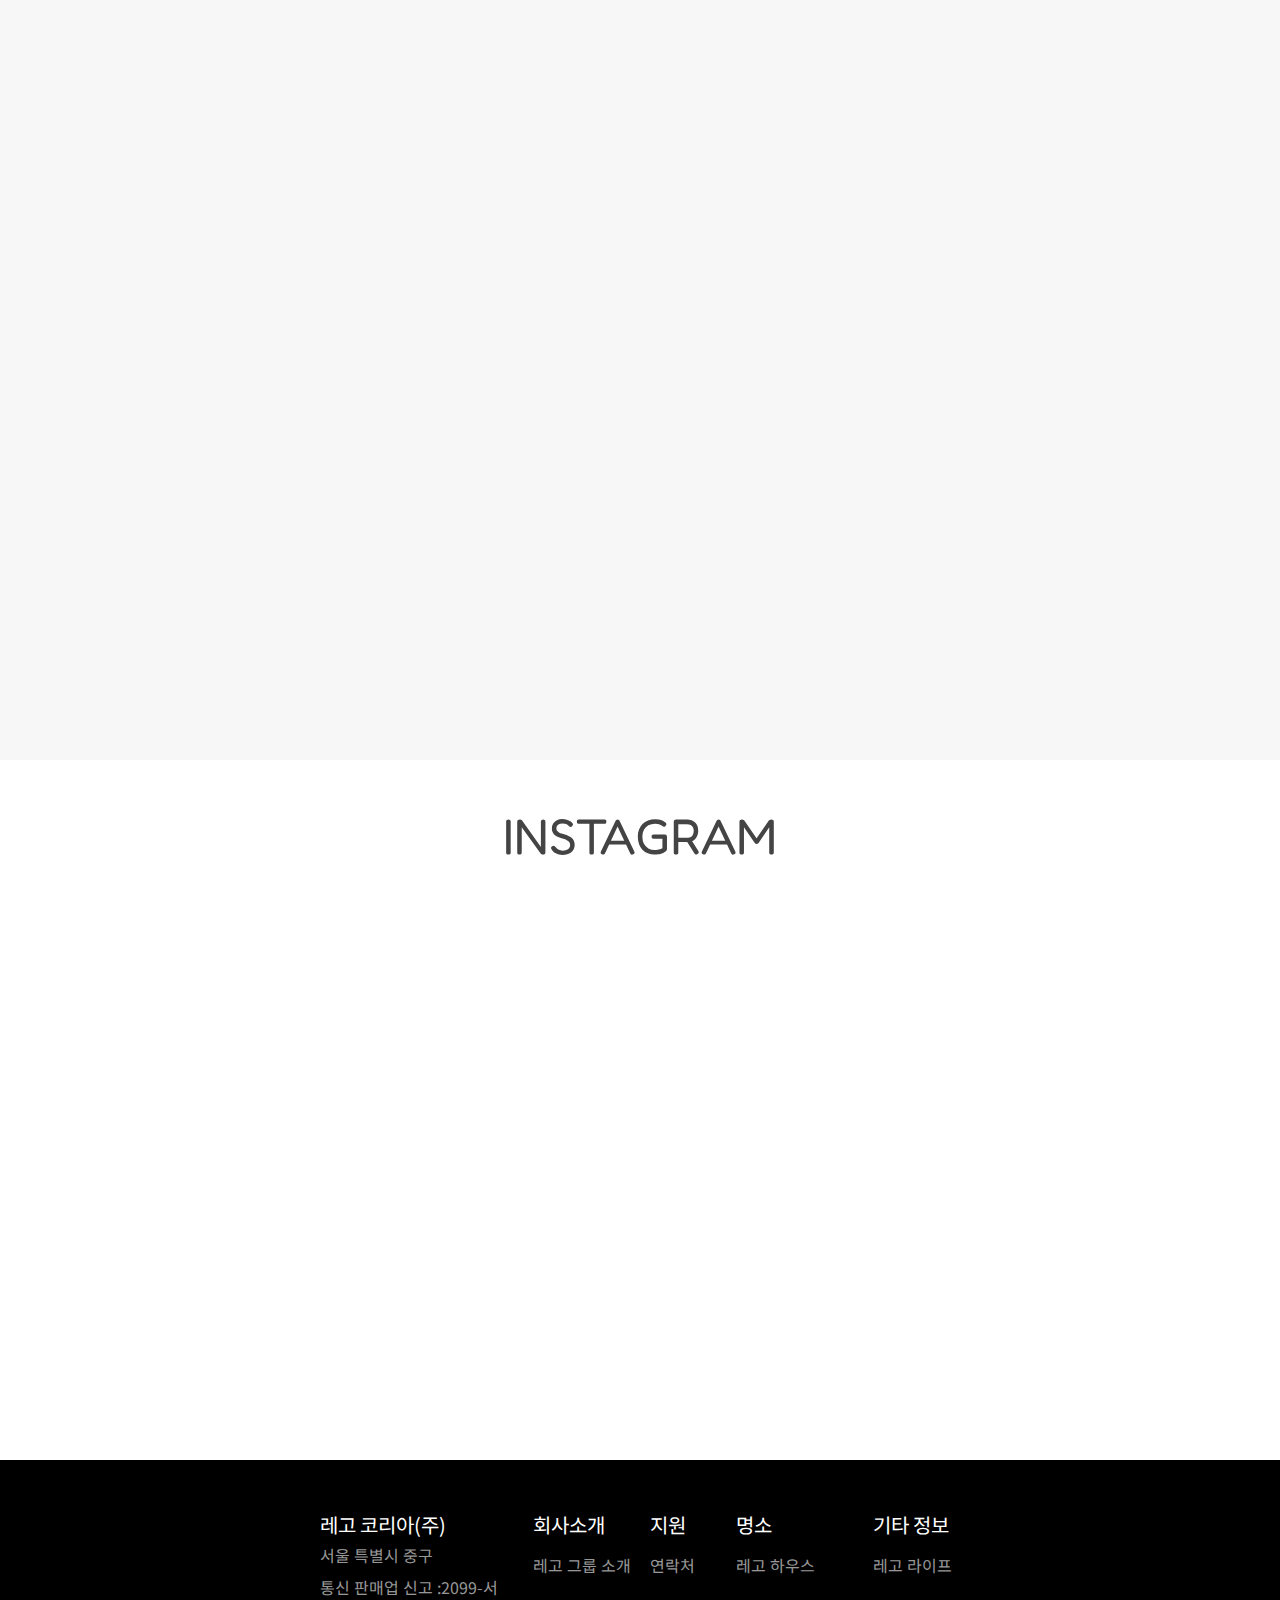
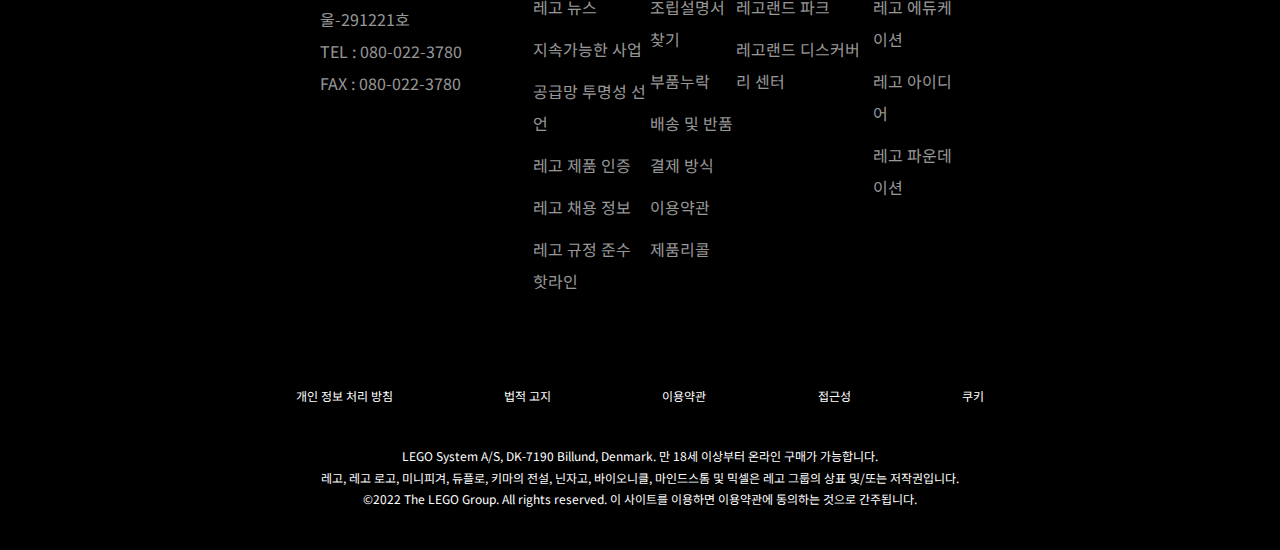
==== commit e9b35e9d: "2023.01.10-1" ====
--- a/index.html
+++ b/index.html
@@ -8,6 +8,7 @@
 
     <link rel="stylesheet" href="css/index.css">
     <link rel="stylesheet" href="css/common.css">
+    <link rel="stylesheet" href="css/index_media.css">
     <link href="img/logo.png" rel="shortcut icon" type="image/x-icon">
     <link href="https://fonts.googleapis.com/css2?family=Noto+Sans+KR&display=swap" rel="stylesheet">
 
@@ -23,14 +24,63 @@
 <body>
     <header>
         <div class="small">
-
+            <div><img src="img/lego.png" alt="logo"></div>
+            <a id="smallham" href="#">
+                <span></span>
+                <span></span>
+                <span></span>
+            </a>
+        </div>
+        <div class="smallmenu">
+            <ul>
+                <li class="fredoka1 hoverR">LEGO
+                    <ul class="noto3">
+                        <li>About the LEGO brand</li>
+                        <li>LEGO news</li>
+                        <li>Corporate value</li>
+                        <li>History</li> 
+                    </ul>
+                </li>
+                <li class="fredoka1 hoverY">PRODUCTS
+                    <ul class="noto3">
+                        <li>All ages</li>
+                        <li>For children</li>
+                        <li>For teenager</li>
+                        <li>For adult</li>
+                    </ul>
+                </li>
+                <li class="fredoka1 hoverG">LEGO GUID
+                    <ul class="noto3">
+                        <li>Manual</li>
+                        <li>Product manual</li>
+                        <li>Shop</li>
+                        <li>How to made</li>
+                    </ul>
+                </li>
+                <li class="fredoka1 hoverB">SURPORT
+                    <ul class="noto3">
+                        <li>F&Q</li>
+                        <li>Contact</li>
+                        <li>Ai chat</li>
+                        <li>Video</li>
+                    </ul>
+                </li>
+                <li class="fredoka1 hoverP">COMMUNITY
+                    <ul class="noto3">
+                        <li>Twitter</li>
+                        <li>Instargram</li>
+                        <li>Facebook</li>
+                        <li>Youtube</li>
+                    </ul>
+                </li>
+            </ul>
         </div>
         <div class="big">
             <div><img src="img/lego.png" alt="logo"></div>
             <ul>
                 <li class="fredoka1 hoverR">LEGO
                     <ul class="submenu noto3">
-                        <li>About the LEGO brand</li>
+                        <li>About the LEGO</li>
                         <li>LEGO news</li>
                         <li>Corporate value</li>
                         <li>History</li> 
@@ -69,11 +119,11 @@
                     </ul>
                 </li>
             </ul>
-            <svg xmlns="http://www.w3.org/2000/svg" viewBox="0 0 512 512" class="searchicon"><path d="M416 208c0 45.9-14.9 88.3-40 122.7L502.6 457.4c12.5 12.5 12.5 32.8 0 45.3s-32.8 12.5-45.3 0L330.7 376c-34.4 25.2-76.8 40-122.7 40C93.1 416 0 322.9 0 208S93.1 0 208 0S416 93.1 416 208zM208 352c79.5 0 144-64.5 144-144s-64.5-144-144-144S64 128.5 64 208s64.5 144 144 144z"/></svg>
             <select name="lan" id="lan">
                 <option value="KOR">KOR</option>
                 <option value="ENG" selected>ENG</option>
             </select>
+            <svg xmlns="http://www.w3.org/2000/svg" viewBox="0 0 512 512" class="searchicon"><path d="M416 208c0 45.9-14.9 88.3-40 122.7L502.6 457.4c12.5 12.5 12.5 32.8 0 45.3s-32.8 12.5-45.3 0L330.7 376c-34.4 25.2-76.8 40-122.7 40C93.1 416 0 322.9 0 208S93.1 0 208 0S416 93.1 416 208zM208 352c79.5 0 144-64.5 144-144s-64.5-144-144-144S64 128.5 64 208s64.5 144 144 144z"/></svg>   
         </div>
     </header>
 
@@ -148,14 +198,14 @@
                 <button class="jua1" id="btnWR">&#62;</button>
             </div>
             <div class="sec2div2" id="shop3">
-                <div><figure><img src="img/p8.png" alt="lego"><figcaption class="noto4">Details <img src="img/wrenchW.png" alt="wr" class="wrench1"></figcaption></figure><p class="jua4">Animal Farm<br>44,900</p></div>
-                <div><figure><img src="img/p9.png" alt="lego"><figcaption class="noto4">Details <img src="img/wrenchW.png" alt="wr" class="wrench1"> </figcaption></figure><p class="jua4">Natural Farm<br>21,900</p></div>
-                <div><figure><img src="img/p10.png" alt="lego"><figcaption class="noto4">Details <img src="img/wrenchW.png" alt="wr" class="wrench1"></figcaption></figure><p class="jua4">Pizza shop<br>74,900</p></div>
+                <div><figure><img src="img/p8.png" alt="lego"><figcaption class="noto4">Details <img src="img/wrenchW.png" alt="wr1" class="wrench1"></figcaption></figure><p class="jua4">Animal Farm<br>44,900</p></div>
+                <div><figure><img src="img/p9.png" alt="lego"><figcaption class="noto4">Details <img src="img/wrenchW.png" alt="wr1" class="wrench1"> </figcaption></figure><p class="jua4">Natural Farm<br>21,900</p></div>
+                <div><figure><img src="img/p10.png" alt="lego"><figcaption class="noto4">Details <img src="img/wrenchW.png" alt="wr1" class="wrench1"></figcaption></figure><p class="jua4">Pizza shop<br>74,900</p></div>
             </div>
             <div class="sec2div2" id="shop4">
-                <div><figure><img src="img/good4.png" alt="lego"><figcaption class="noto4">Details <img src="img/wrenchW.png" alt="wr" class="wrench1"></figcaption></figure><p class="jua4">Construction site<br>64,900</p></div>
-                <div><figure><img src="img/good7.png" alt="lego"><figcaption class="noto4">Details <img src="img/wrenchW.png" alt="wr" class="wrench1"> </figcaption></figure><p class="jua4">Natural Farm<br>31,900</p></div>
-                <div><figure><img src="img/good6.png" alt="lego"><figcaption class="noto4">Details <img src="img/wrenchW.png" alt="wr" class="wrench1"></figcaption></figure><p class="jua4">Flower Garden<br>44,900</p></div>
+                <div><figure><img src="img/good4.png" alt="lego"><figcaption class="noto4">Details <img src="img/wrenchW.png" alt="wr1" class="wrench1"></figcaption></figure><p class="jua4">Construction site<br>64,900</p></div>
+                <div><figure><img src="img/good7.png" alt="lego"><figcaption class="noto4">Details <img src="img/wrenchW.png" alt="wr1" class="wrench1"> </figcaption></figure><p class="jua4">Natural Farm<br>31,900</p></div>
+                <div><figure><img src="img/good6.png" alt="lego"><figcaption class="noto4">Details <img src="img/wrenchW.png" alt="wr1" class="wrench1"></figcaption></figure><p class="jua4">Flower Garden<br>44,900</p></div>
             </div>
         </div>
     </div>
@@ -177,7 +227,7 @@
                 <div>
                     <div class="sec3title">
                         <p class="fredoka3">Creativity</p>
-                        <img src="img/human3.png" alt="human" class="human1">
+                        <img src="img/human3.png" alt="human1" class="human1">
                     </div>
                     <div class="wrap2"><p class="noto7"><span class="fredoka4">Creativity</span><br><br> Creativity is the ability to come up with ideas that are new, surprising and valuable - and it’s an essential 21st century skill. Systematic creativity is a particular form of creativity that combines logic and reasoning with playfulness and imagination.</p></div>
                 </div>
@@ -191,7 +241,7 @@
                 <div>
                     <div class="sec3title">
                         <p class="fredoka3">Quality</p>
-                        <img src="img/lego5.png" alt="human" class="human1">
+                        <img src="img/lego5.png" alt="human1" class="human1">
                     </div>
                     <div class="wrap4"><p class="noto7"><span class="fredoka4">Quality</span><br><br> For us quality means the challenge of continuous improvement to provide the best play material, the best for children and their development and the best to our community and partners. From a reputation for manufacturing excellence to becoming trusted by all – we believe in quality that speaks for itself and earns us the recommendation of all..</p></div>
                 </div>
--- a/css/index.css
+++ b/css/index.css
@@ -12,7 +12,6 @@
 a{
     text-decoration: none;
 }
-
 body{
     display: flex;
     justify-content: center;
@@ -254,6 +253,8 @@
     flex-wrap: wrap;
     align-items: center;
     justify-content: space-between;
+}
+.sec1div1>p{
     -webkit-text-stroke: 1px white;
 }
 .sec1div1>p, .sec1div1>button{
@@ -292,7 +293,7 @@
 .sec1div3>div>img{
     position: relative;
 }
-.wrench{
+img[alt="wr"]{
     width:20px;
     height:20px;
     display: block;
@@ -386,7 +387,7 @@
 .sec2div2>div>img{
     position: relative;
 }
-.wrench1{
+img[alt="wr1"]{
     width:20px;
     height:20px;
     display: block;
@@ -420,8 +421,8 @@
 }
 
 #sec3{
-    width:100%;
-    height:900px;
+    /* width:100%;
+    height:900px; */
     background-color: #444;
     overflow: hidden;
 }
@@ -430,7 +431,7 @@
     background-repeat: no-repeat;
 }
 .sec3div1{
-    width:1100px;
+    /* width:1100px; */
     height:200px;
     display: flex;
     align-items: center;
@@ -439,7 +440,7 @@
     color:white;
 }
 .sec3div2{
-    width:1100px;
+    /* width:1100px; */
     height:700px;
     display: flex;
     flex-wrap: wrap;
@@ -448,7 +449,7 @@
     opacity: 0;
 }
 .sec3div2>div{
-    width:20%;
+    /* width:20%; */
     height:auto;
     background-color: white;
     display: flex;
@@ -470,8 +471,8 @@
     text-align: center;
     align-items: center;
     border-radius: 50%;
-    margin-top: -600px;
-    margin-left: -440px;
+    /* margin-top: -600px;
+    margin-left: -440px; */
     -webkit-transform: scale(0);
     -ms-transform: scale(0);
     transform: scale(0);
@@ -546,7 +547,7 @@
     top:400px;
     right:-90px;
 }
-.human1{
+img[alt="human1"]{
     width:500px;
     height:auto;
     position: absolute;
--- a/css/common.css
+++ b/css/common.css
@@ -164,18 +164,96 @@
 /*header*/
 header{
     width:100%;
-    height:auto;
-    background-color: rgba(255,255,255,0.9);
+    height:80px;
     position:fixed;
     z-index: 50;
-}
+    transition:all 0.5s ease;
+}
+/* 0px~header */
+.small{
+    background-color: rgba(255,255,255,0.9);
+}
+.small img[alt="logo"]{
+    width:60px; 
+    height: 60px;
+    padding:10px;
+}
+#smallham {
+    position: absolute;
+    width: 50px;
+    height: 44px;
+    right: 20px;
+    top:20px;
+}
+#smallham,
+#smallham span {
+  display: inline-block;
+  transition: all .4s;
+  box-sizing: border-box;
+}
+#smallham span {
+    position: absolute;
+    left: 0;
+    width: 100%;
+    height: 6px;
+    background-color: black;
+}
+#smallham span:nth-of-type(1) {
+    top: 0;
+}
+#smallham span:nth-of-type(2) {
+    top: 20px;
+}
+#smallham span:nth-of-type(3) {
+    bottom: 0;
+}
+#smallham.active span:nth-of-type(1) {
+    -webkit-transform : translateY(20px) rotate(-45deg);
+    transform : translateY(20px) rotate(-45deg);
+  }
+#smallham.active span:nth-of-type(2) {
+    left : 50%;
+    opacity : 0;
+    -webkit-animation : active-menu-bar .8s forwards;
+    animation : active-menu-bar05 .8s forwards;
+}
+@-webkit-keyframes active-menu-bar {
+    100% {
+      height: 0;
+    }
+}
+@keyframes active-menu-bar {
+    100% {
+      height: 0;
+    }
+}
+#smallham.active span:nth-of-type(3) {
+    -webkit-transform : translateY(-20px) rotate(45deg);
+    transform : translateY(-20px) rotate(45deg);
+}
+.smallmenu{
+    background-color: rgba(255,255,255,0.9);
+    position: absolute;
+    width:100%;
+    height:100vh;
+    right: 0;
+    text-align: right;
+    padding:20px;
+}
+.smallmenu>ul>li{
+    padding-top:20px;
+}
+.opacitybackground{
+    background-color: rgba(255,255,255,1);
+}
+/* 1100px~ header */
 .big{
     width:100%;
-    height: auto;
+    height: 80px;
     float: left;
+    background-color: rgba(255,255,255,0.9);
 }
 .big>div:first-child{
-    display: inline-block;
     float: left;
 }
 .big img{
@@ -183,10 +261,8 @@
     height:60px;
     cursor: pointer;
     padding:10px;
-    margin-left: 80px;
 }
 .big>ul{
-    width:75%;
     float: left;
     padding: 20px;
     margin-top:10px;
@@ -206,8 +282,8 @@
 .searchicon{
     width:25px;
     height:25px;
-    float: left;
-    padding: 25px;
+    float: right;
+    /* padding: 25px; */
 }
 .headerbtn{
     background-color: #444;
@@ -217,8 +293,8 @@
 #lan{
     background-color: rgba(255,255,255,0);
     border:none;
-    float: left;
-    margin:30px;
+    float:right;
+    /* margin:30px; */
 }
 #lan>option{
     border:none;
@@ -227,8 +303,6 @@
     width:50px;
     height: 50px;
     position: fixed;
-    bottom: 50px;
-    right: 50px;
     z-index: 100;
 }
 
@@ -238,11 +312,6 @@
     height:650px;
     background-color: black;
 }
-footer>div{
-    width:1100px;
-    display: flex;
-    justify-content: center;
-}
 footer>div>div{
     margin-top:50px;
 }
@@ -253,15 +322,133 @@
     margin-top:10px;
 }
 footer>div:nth-last-of-type(2){
-    width:800px;
     margin-top:40px;
 }
 footer>div:nth-last-of-type(1){
-    width:1100px;
     text-align: center;
     margin-top:40px;
     line-height: 180%;
+    margin-bottom: 40px;
 }
 footer>div>ul>li>a:hover{
     color:red;
+}
+
+@media screen and (max-width:599px) {
+    .big{
+        display: none;
+    }
+    .small,.smallmenu{
+        display: block;
+    }
+    #arrow img{bottom: 20px; right: 20px;}
+
+    footer{
+        height: auto;
+    }
+    footer>div{
+        width:1100px;
+        display: flex;
+        justify-content: center;
+        flex-wrap: wrap;
+    }
+    footer>div:first-of-type,
+    footer>ul{
+        width:80%;
+    }
+    footer>div:nth-last-of-type(1){
+        width:90%;
+    }
+    footer>div:nth-last-of-type(2){
+        width:80%;
+    }
+}
+@media screen and (min-width:600px) {
+    .big{
+        display: none;
+    }
+    .small,.smallmenu{
+        display: block;
+    }
+    #arrow img{bottom: 20px; right: 20px;}
+
+    footer{
+        height: auto;
+    }
+    footer>div{
+        width:1100px;
+        display: flex;
+        justify-content: center;
+        flex-wrap: wrap;
+    }
+    footer>div:first-of-type,
+    footer>ul{
+        width:50%;
+    }
+    footer>div:nth-last-of-type(1){
+        width:90%;
+    }
+    footer>div:nth-last-of-type(2){
+        width:80%;
+    }
+}
+@media screen and (min-width:1100px) {
+    .big{
+        display: block;
+    }
+    .big>ul{
+        width:70%;
+    }
+    .small,.smallmenu{
+        display: none;
+    }
+    .big img{
+        margin-left: 40px;
+    }
+    .searchicon{padding:25px 20px;}
+    #lan{margin:30px 20px;}
+    #arrow img{bottom: 50px; right: 50px;}
+
+    footer>div{
+        width:1100px;
+        display: flex;
+        justify-content: center;
+        flex-wrap: nowrap;
+    }
+    footer>div:nth-last-of-type(1){
+        width:1100px;
+    }
+    footer>div:nth-last-of-type(2){
+        width:800px;
+    }
+}
+@media screen and (min-width:1560px) {
+    .big{
+        display: block;
+    }
+    .big>ul{
+        width:75%;
+    }
+    .small,.smallmenu{
+        display: none;
+    }
+    .big img{
+        margin-left: 80px;
+    }
+    .searchicon{padding:25px;}
+    #lan{margin:30px;}
+    #arrow img{bottom: 50px; right: 50px;}
+
+    footer>div{
+        width:1100px;
+        display: flex;
+        justify-content: center;
+        flex-wrap: nowrap;
+    }
+    footer>div:nth-last-of-type(1){
+        width:1100px;
+    }
+    footer>div:nth-last-of-type(2){
+        width:800px;
+    }
 }--- a/css/index_media.css
+++ b/css/index_media.css
@@ -0,0 +1,93 @@
+@charset "utf-8";
+
+@media screen and (max-width:599px) {
+    #sec3{
+        width:100%;
+        height: 1500px;
+    }
+    .sec3div1{
+        width:90%;
+    }
+    .sec3div2{
+        width:90%;
+    }
+    .sec3div2>div{
+        width:100%;
+        height: 250px;
+    }
+    .wrap3, .wrap4, .wrap5{
+        margin-top: -710px;
+        margin-left: -870px;
+    }
+    .wrap1,.wrap2{
+        margin-top:-175%;
+        margin-left:-200%;
+    }
+}
+
+@media screen and (min-width:600px) {
+    #sec3{
+        width:100%;
+        height: 1150px;
+    }
+    .sec3div1{
+        width:90%;
+    }
+    .sec3div2{
+        width:90%;
+    }
+    .sec3div2>div{
+        width:50%;
+        height: 300px;
+    }
+    .wrap3, .wrap4, .wrap5{
+        margin-top: -710px;
+        margin-left: -870px;
+    }
+    .wrap1, .wrap2{
+        margin-top: -750px;
+        margin-left: -870px;
+    }
+}
+
+@media screen and (min-width:1100px) {
+    #sec3{
+        width:100%;
+        height: 900px;
+    }
+    .sec3div1{
+        width:80%;
+    }
+    .sec3div2{
+        width:80%;
+    }
+    .sec3div2>div{
+        width:20%;
+        height: auto;
+    }
+    .wrap1, .wrap2, .wrap3, .wrap4, .wrap5{
+        margin-top: -600px;
+        margin-left: -440px;
+    }
+}
+
+@media screen and (min-width:1560px) {
+    #sec3{
+        width:100%;
+        height: 900px;
+    }
+    .sec3div1{
+        width:1100px;
+    }
+    .sec3div2{
+        width:1100px;
+    }
+    .sec3div2>div{
+        width:20%;
+        height: auto;
+    }
+    .wrap1, .wrap2, .wrap3, .wrap4, .wrap5{
+        margin-top: -600px;
+        margin-left: -440px;
+    }
+}
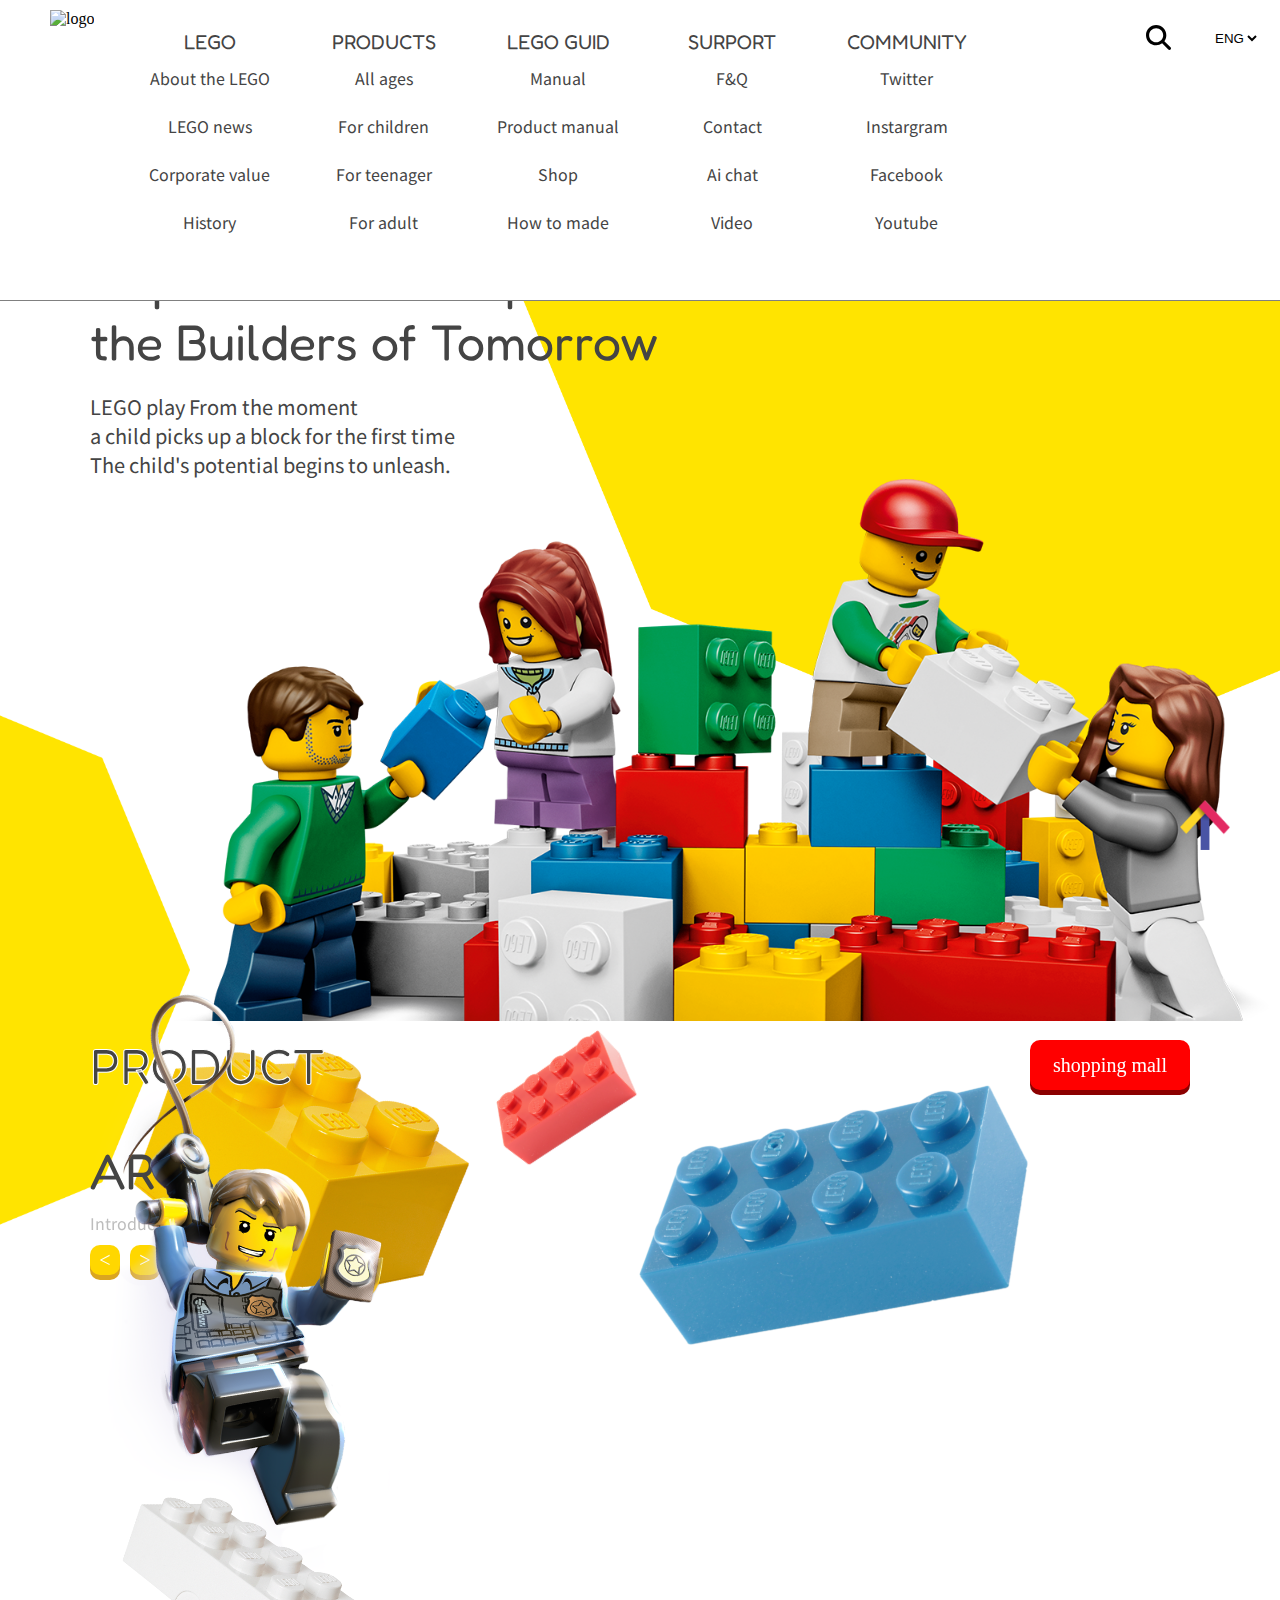
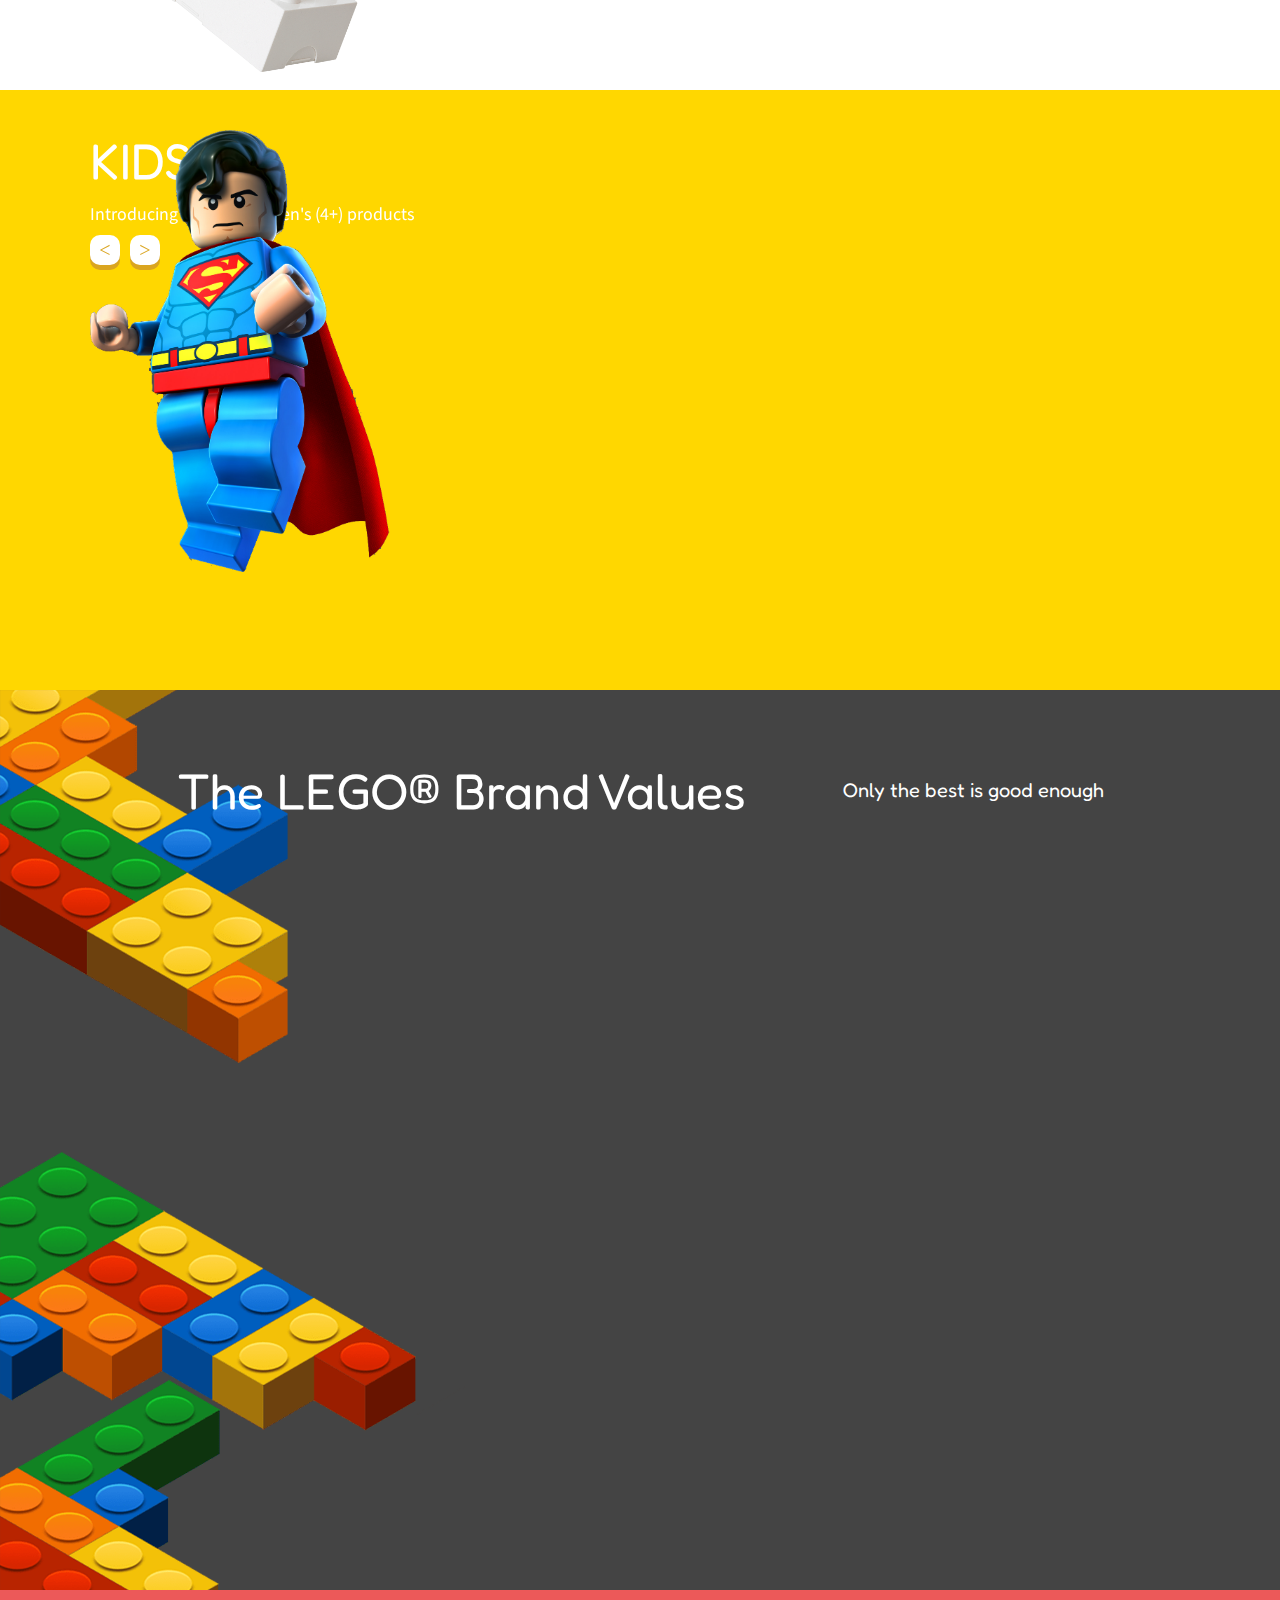
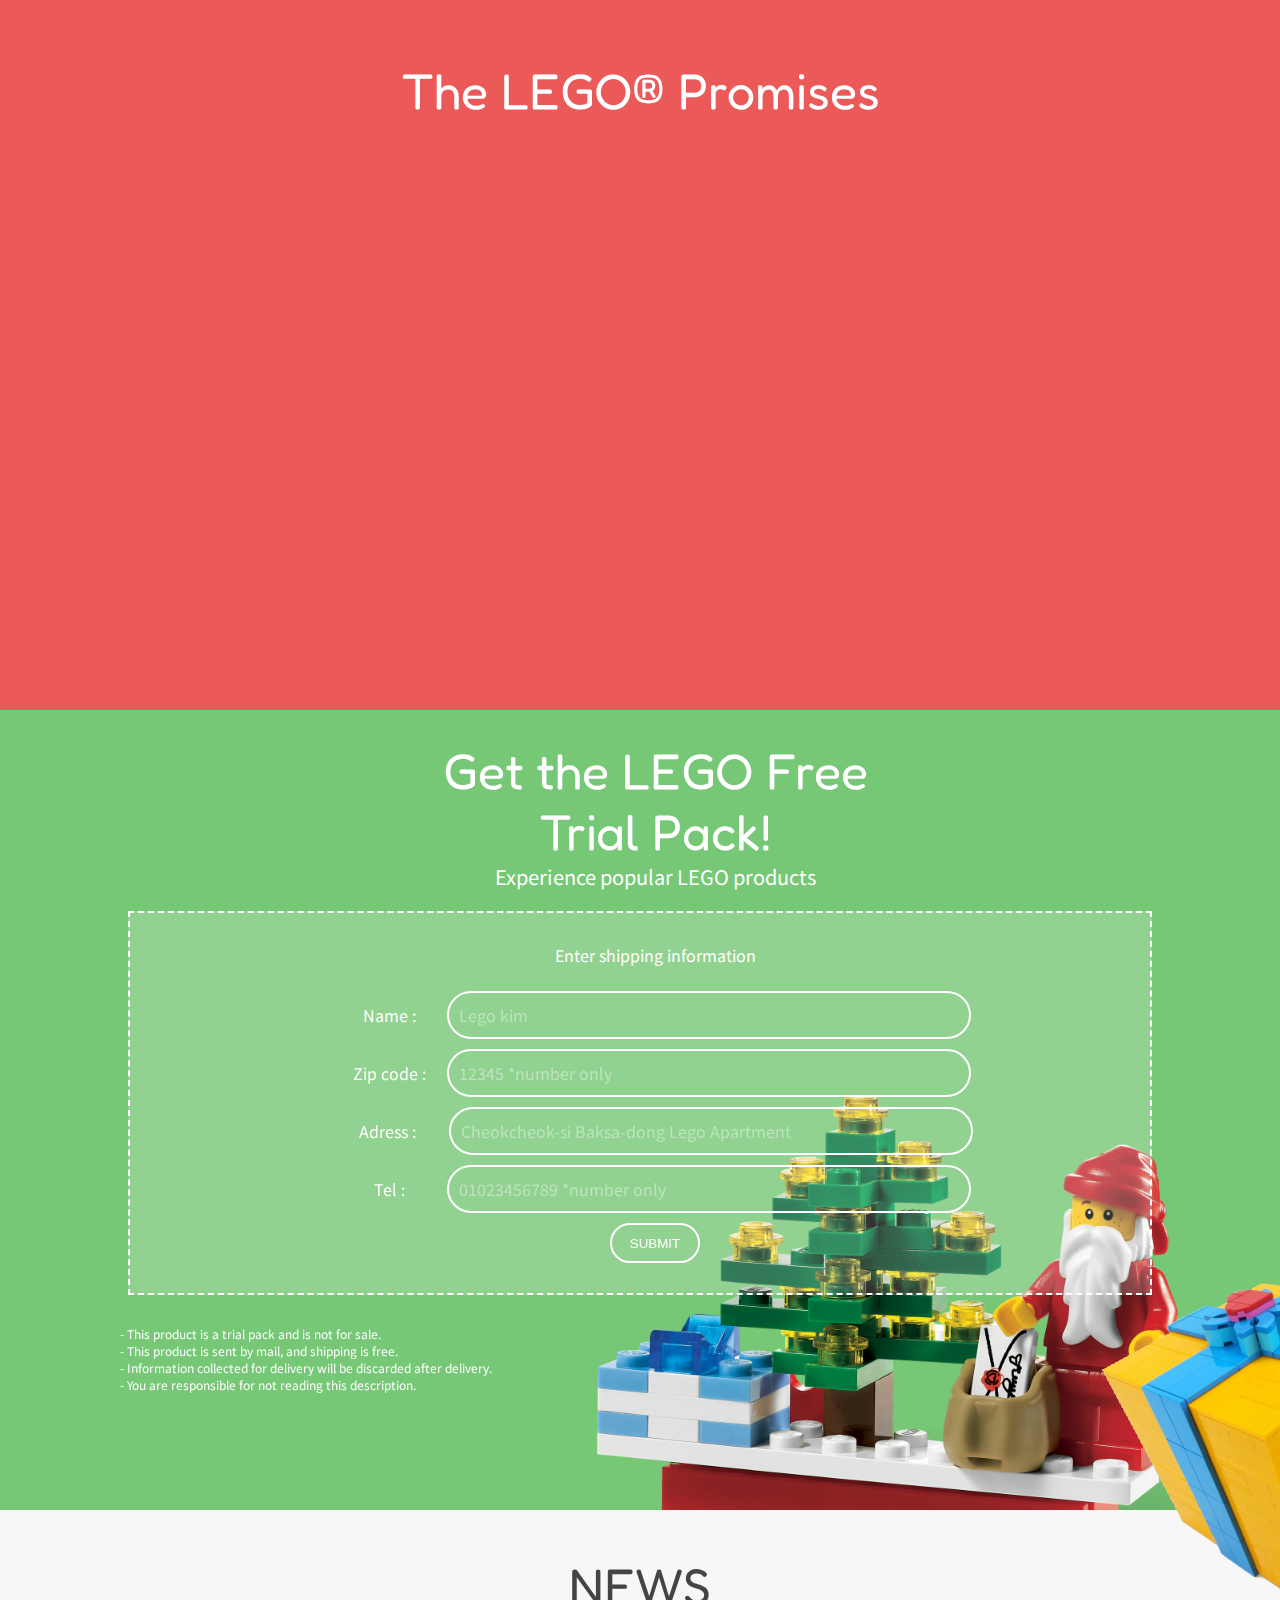
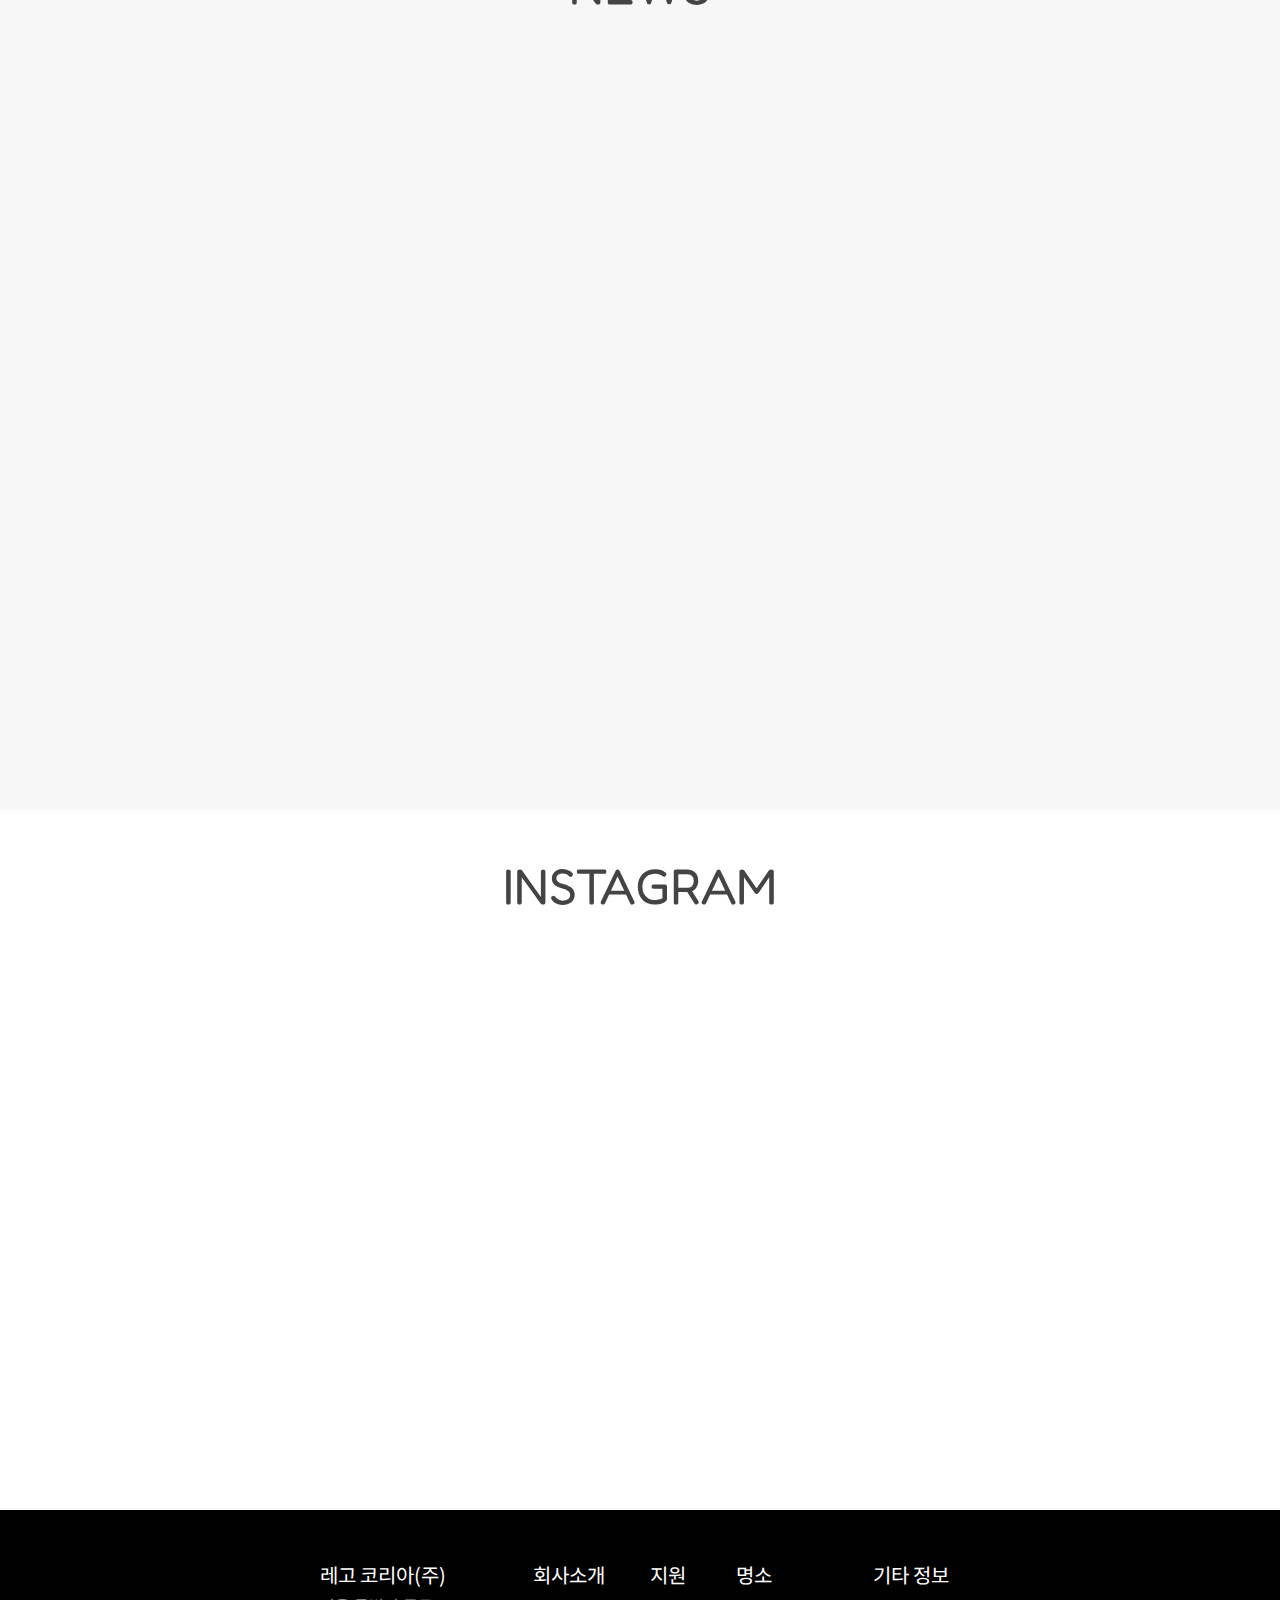
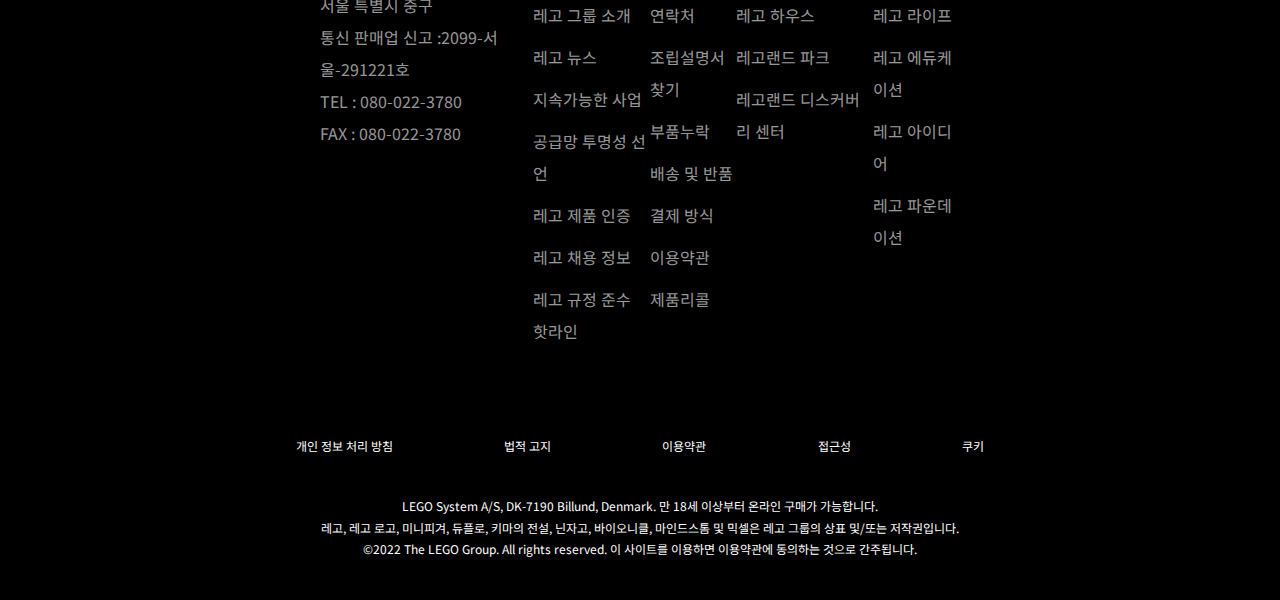
==== commit 0d2128f5: "20230222" ====
--- a/index.html
+++ b/index.html
@@ -159,6 +159,18 @@
             <img src="img/one3.png" alt="one" id="one4">
             <img src="img/lego12.png" alt="lego" id="humans2">
             <img src="img/rocket.png" alt="rocket" id="rocket">
+        </div>
+        <div class="slider3">
+            <img src="img/header1.jpg" alt="sldier">
+        </div>
+        <div class="slider4">
+            <img src="img/header2.jpg" alt="slider">
+        </div>
+        <div class="slider5">
+            <img src="img/slider5.jpg" alt="sldier">
+        </div>
+        <div class="slider6">
+            <img src="img/slider6.jpg" alt="slider">
         </div>
     </div>
 
--- a/css/index.css
+++ b/css/index.css
@@ -421,17 +421,13 @@
 }
 
 #sec3{
-    /* width:100%;
-    height:900px; */
     background-color: #444;
     overflow: hidden;
 }
 #sec3>div{
-    background-image: url(../img/bg4.png);
     background-repeat: no-repeat;
 }
 .sec3div1{
-    /* width:1100px; */
     height:200px;
     display: flex;
     align-items: center;
@@ -440,7 +436,6 @@
     color:white;
 }
 .sec3div2{
-    /* width:1100px; */
     height:700px;
     display: flex;
     flex-wrap: wrap;
@@ -449,7 +444,6 @@
     opacity: 0;
 }
 .sec3div2>div{
-    /* width:20%; */
     height:auto;
     background-color: white;
     display: flex;
@@ -471,8 +465,6 @@
     text-align: center;
     align-items: center;
     border-radius: 50%;
-    /* margin-top: -600px;
-    margin-left: -440px; */
     -webkit-transform: scale(0);
     -ms-transform: scale(0);
     transform: scale(0);
@@ -544,26 +536,19 @@
 }
 .sec3title>img{
     position:absolute;
-    top:400px;
-    right:-90px;
 }
 img[alt="human1"]{
     width:500px;
-    height:auto;
-    position: absolute;
-    right: -160px;
+    position: absolute;
 }
 
 #sec4{
-    width:100%;
-    height:720px;
     background-color: rgb(236, 89, 89);
     overflow: hidden;
     position: relative;
 }
 .area{
     width:100%;
-    height: 720px;
     position: absolute;
 }
 .circle{
@@ -665,14 +650,12 @@
     }
 }
 .sec4div1{
-    width:1100px;
     height:200px;
     display: flex;
     align-items: center;
     z-index: 20;
 }
 .sec4div2{
-    width:1100px;
     height:500px;
     display: flex;
     flex-wrap: wrap;
@@ -693,14 +676,13 @@
 }
 .sec4div2>div{
     position: relative;
+    overflow: hidden;
 }
 .sec4text{
     opacity: 0;
     position: absolute;
     padding:20px;
     background-color: black;
-    width:235px;
-    height:291px;
     transition: all 0.3s ease;
 }
 .sec4text>p{
@@ -712,10 +694,6 @@
     display: flex;
     flex-wrap: wrap;
     justify-content: center;
-}
-.sec4img>p{
-    padding-top:50px;
-    padding-bottom: 225px;
 }
 .sec4img>img{
     width:300px;
@@ -757,7 +735,6 @@
 }
 .sec5div1>div{
     padding-top: 30px;
-    padding-left: 30px;
 }
 .div5input{
     border:2px dashed white;
@@ -776,7 +753,6 @@
     padding:10px;
     margin-bottom: 10px;
     background-color: rgba(255,255,255,0.0);
-    width:500px;
 }
 .div5input>p>input::placeholder{
     color:rgba(255,255,255,0.4);
@@ -824,7 +800,6 @@
     overflow: hidden;
 }
 .sec6div1{
-    width:1100px;
     height:150px;
     margin:0 auto;
     text-align: center;
@@ -832,7 +807,6 @@
     align-items: center;
 }
 .sec6div2{
-    width:1100px;
     height:750px;
     transform: translateY(500px); 
     transition: all 2s; 
@@ -841,15 +815,13 @@
     display: flex;
 }
 .sec6div2>div{
-    width:440px;
     position: relative;
     height: 50%;
 }
 .newswrap{
-    width: 100%;
-    height: 76%;
+    width: auto;
+    /* height: 76%; */
     background-color: #444;
-    padding: 30px;
     position: absolute;
     top:0px;
     display: flex;
@@ -893,7 +865,6 @@
     position: relative;
     display: flex;
     flex-wrap: wrap;
-    padding:0 30px;
     text-align: center;
 }
 .newswrap>svg{
@@ -913,9 +884,6 @@
     height:700px;
     position:relative;
     overflow: hidden;
-}
-#sec7>div{
-    width:1100px;
 }
 .sec7div1{
     height:150px;
@@ -945,7 +913,6 @@
 }
 .swiper-slide img {
     display: block;
-    width: 40%;
 }
 .swiper-pagination{
     top:450px;
--- a/css/common.css
+++ b/css/common.css
@@ -1,12 +1,6 @@
 @charset "utf-8";
 
 @import url('https://fonts.googleapis.com/css2?family=Fredoka+One&display=swap'); 
-@font-face {
-    font-family: 'BMJUA';
-    src: url('https://cdn.jsdelivr.net/gh/projectnoonnu/noonfonts_one@1.0/BMJUA.woff') format('woff');
-    font-weight: normal;
-    font-style: normal;
-}
 @import url('https://fonts.googleapis.com/css2?family=Noto+Sans+KR&display=swap');
 
 /*font*/
@@ -342,7 +336,7 @@
         display: block;
     }
     #arrow img{bottom: 20px; right: 20px;}
-
+    
     footer{
         height: auto;
     }
--- a/css/index_media.css
+++ b/css/index_media.css
@@ -1,9 +1,39 @@
 @charset "utf-8";
 
 @media screen and (max-width:599px) {
+    /* slider */
+    #slider{
+        height:auto;
+        width: 100%;
+        margin-top: 90px;
+    }
+    .slider1,.slider2,.slider3,.slider4{
+        display: none;
+    }
+    .slider5{
+        width: 100%;
+        height: auto;
+        display: block;
+        position: relative;
+    }
+    .slider6{
+        width: 100%;
+        height: auto;
+        display: block;
+        position: absolute;
+        margin-top: -168%;
+    }
+    .slider6>img,.slider5>img{
+        width: 100%;
+        height: auto;
+    }
+    /* min 1560 sec3 */
     #sec3{
         width:100%;
         height: 1500px;
+    }
+    #sec3>div{
+        background-image: url(../img/bg10.png);
     }
     .sec3div1{
         width:90%;
@@ -12,54 +42,420 @@
         width:90%;
     }
     .sec3div2>div{
-        width:100%;
+        width:400px;
         height: 250px;
     }
     .wrap3, .wrap4, .wrap5{
-        margin-top: -710px;
-        margin-left: -870px;
-    }
-    .wrap1,.wrap2{
         margin-top:-175%;
         margin-left:-200%;
     }
+    .wrap1,.wrap2{
+        margin-top:-190%;
+        margin-left:-200%;
+    }
+    .human{
+        width:200px;
+    }
+    .sec3title>img[alt="human"]{
+        top:20px;
+        right:-170px;
+    }
+    img[alt="human1"]{
+        width:250px;
+        top:20px;
+        left: -180px;
+    }
+
+    /* min 1560 sec4 */
+    #sec4{
+        width:100%;
+        height:1450px;
+    }
+    .sec4div1{
+        width:100%;
+    }
+    .sec4div2{
+        width:100%;
+    }
+    .sec4div2>div{
+        width:400px;
+        height: 300px;
+    }
+    .sec4img{
+        height: 300px;
+    }
+    .sec4img>p{
+        padding-top:50px;
+    }
+    .sec4text{
+        width:100%;
+        height: 300px;
+    }
+    .sec4img>img{
+        width:70%;
+    }
+    .area{
+        height: 1450px;
+    }
+
+    /* max 599 sec5 */
+    #sec5{
+        height: 850px;
+        background-image: url(../img/bg12.png);
+    }
+    #sec5>div{
+        width:100%;
+    }
+    .sec5div1{
+        background-image: url(../img/bg14.png);
+    }
+    .div5input{
+        height: 460px;
+    }
+    .div5input>p>input{
+        width:90%;
+    }
+    .sec5div1>div{
+        padding-left: 0px;
+    }
+
+    /* max 599 sec6 */
+    #sec6{
+        height: 1650px;
+    }
+    .sec6div1,.sec6div2{
+        width:100%;
+    }
+    .sec6div2>div{
+        width:500px;
+    }
+    .newswrap{
+        padding:30px;
+    }
+    .newstitle{
+        padding:0px;
+    }
+    .newswrap{
+        height: 80%;
+    }
+
+    /* max 599 sec7 */
+    #sec7>div{
+        width:100%;
+    }
+    .swiper-slide img {
+        width: 80%;
+    }
 }
 
 @media screen and (min-width:600px) {
+    /* slider */
+    #slider{
+        width: 100%;
+        height:auto;
+        margin-top: 90px;
+    }
+    .slider3{
+        display: block;
+        width: 100%;
+        height: auto;
+        position: relative;
+    }
+    .slider4{
+        display: block;
+        width: 100%;
+        height: auto;
+        position: absolute;
+        margin-top: -56%;
+    }
+    .slider1,.slider2,.slider5,.slider6{
+        display: none;
+    }
+    .slider3>img,.slider4>img{
+        width: 100%;
+        height: auto;
+        position: relative;
+    }
+
+    /* min 600 sec3 */
     #sec3{
         width:100%;
-        height: 1150px;
+        height: 1650px;
+    }
+    #sec3>div{
+        background-image: url(../img/bg10.png);
     }
     .sec3div1{
         width:90%;
     }
     .sec3div2{
-        width:90%;
+        width:100%;
     }
     .sec3div2>div{
+        width:550px;
+        height: 280px;
+    }
+    .wrap3, .wrap4, .wrap5{
+        margin-top: -690px;
+        margin-left: -1100px;
+    }
+    .wrap1, .wrap2{
+        margin-top: -740px;
+        margin-left: -1100px;
+    }
+    .human{
+        width:300px;
+    }
+    .sec3title>img[alt="human"]{
+        top:20px;
+        right:-250px;
+    }
+    img[alt="human1"]{
+        width:400px;
+        position: absolute;
+        top:20px;
+        left: -290px;
+    }
+
+    /* min 600 sec4 */
+    #sec4{
+        width:100%;
+        height:1450px;
+    }
+    .sec4div1{
+        width:100%;
+    }
+    .sec4div2{
+        width:100%;
+    }
+    .sec4div2>div{
+        width:600px;
+        height: 300px;
+    }
+    .sec4img{
+        height: 300px;
+    }
+    .sec4img>p{
+        padding-top:130px;
+        padding-bottom: 100px;
+    }
+    .sec4text{
         width:50%;
-        height: 300px;
-    }
-    .wrap3, .wrap4, .wrap5{
-        margin-top: -710px;
-        margin-left: -870px;
-    }
-    .wrap1, .wrap2{
-        margin-top: -750px;
-        margin-left: -870px;
+        height: 260px;
+    }
+    .sec4img>img{
+        width:50%;
+    }
+    .sec4div2>div:nth-of-type(1):hover .sec4img:nth-of-type(1)>img, 
+    .sec4div2>div:nth-of-type(2):hover .sec4img2>img,
+    .sec4div2>div:nth-of-type(3):hover .sec4img3>img,
+    .sec4div2>div:nth-of-type(4):hover .sec4img4>img{
+    scale:1.6;
+    }
+    .area{
+        height: 1450px;
+    }
+
+    /* min 600 sec5 */
+    #sec5{
+        height: 800px;
+        background-image: url(../img/bg13.png);
+    }
+    #sec5>div{
+        width:100%;
+    }
+    .sec5div1{
+        background-image: url(../img/bg14.png);
+    }
+    .div5input{
+        height: 350px;
+    }
+    .div5input>p>input{
+        width:70%;
+    }
+    .sec5div1>div{
+        padding-left: 0px;
+    }
+
+    /* min 600 sec6 */
+    .sec6div1,.sec6div2{
+        width:100%;
+    }
+    .sec6div2>div{
+        width:40%;
+    }
+    .newswrap{
+        padding:20px;
+    }
+    .newstitle{
+        padding:0px;
+    }
+    .newswrap{
+        height: 90%;
+    }
+
+    /* min 600 sec7  */
+    #sec7>div{
+        width:100%;
+    }
+    .swiper-slide img {
+        width:44%;
     }
 }
 
 @media screen and (min-width:1100px) {
+    /* slider */
+    #slider{
+        width: 100%;
+        height:900px;
+    }
+    .slider3,.slider4,.slider5,.slider6{
+        display: none;
+    }
+    .slider1,.slider2{
+        display: block;
+    }
+
+    /* min 1100 sec3 */
     #sec3{
         width:100%;
         height: 900px;
+    }
+    #sec3>div{
+        background-image: url(../img/bg4.png);
     }
     .sec3div1{
         width:80%;
     }
     .sec3div2{
-        width:80%;
+        width:auto;
+    }
+    .sec3div2>div{
+        width:210px;
+        height: auto;
+    }
+    .wrap1, .wrap2, .wrap3, .wrap4, .wrap5{
+        margin-top: -600px;
+        margin-left: -420px;
+    }
+    .human{
+        width:400px;
+    }
+    .sec3title>img[alt="human"]{
+        top:400px;
+        right:-90px;
+    }
+    img[alt="human1"]{
+        width:500px;
+        right: -330px;
+        top:400px;
+    }
+
+    /* min 1100 sec4 */
+    #sec4{
+        width:100%;
+        height:720px;
+    }
+    .sec4div1{
+        width:1100px;
+    }
+    .sec4div2{
+        width:1100px;
+    }
+    .sec4div2>div{
+        width:25%;
+        height: 520px;
+    }
+    .sec4img{
+        height: 520px;
+    }
+    .sec4img>p{
+        padding-top:50px;
+        padding-bottom: 225px;
+    }
+    .sec4text{
+        width:235px;
+        height: 291px;
+    }
+    .sec4img>img{
+        width:300px;
+    }
+    .area{
+        height: 720px;
+    }
+
+    /* min 1100 sec5 */
+    #sec5{
+        height: 800px;
+        background-image: url(../img/bg9.png);
+    }
+    #sec5>div{
+        width:1100px;
+    }
+    .sec5div1{
+        background-image: url(../img/lego11.png);
+    }
+    .div5input{
+        height: 350px;
+    }
+    .div5input>p>input{
+        width:500px;
+    }
+    .sec5div1>div{
+        padding-left: 30px;
+    }
+
+    /* min 1100 sec6 */
+    .sec6div1,.sec6div2{
+        width:1100px;
+    }
+    .sec6div2>div{
+        width:400px;
+    }
+    .newswrap{
+        padding:30px;
+    }
+    .newstitle{
+        padding:0px;
+    }
+    .newswrap{
+        height: 80%;
+    }
+
+    /* min 1100 sec7 */
+    #sec7>div{
+        width:1100px;
+    }
+    .swiper-slide img {
+        width: 40%;
+    }
+}
+
+@media screen and (min-width:1560px) {
+    /* slider */
+    #slider{
+        height:940px;
+    }
+    .slider3,.slider4,.slider5,.slider6{
+        display: none;
+    }
+    .slider1,.slider2{
+        display: block;
+    }
+
+    /* min 1560 sec3 */
+    #sec3{
+        width:100%;
+        height: 900px;
+    }
+    #sec3>div{
+        background-image: url(../img/bg4.png);
+    }
+    .sec3div1{
+        width:1100px;
+    }
+    .sec3div2{
+        width:1100px;
     }
     .sec3div2>div{
         width:20%;
@@ -69,25 +465,95 @@
         margin-top: -600px;
         margin-left: -440px;
     }
+    .human{
+        width:400px;
+    }
+    .sec3title>img[alt="human"]{
+        top:400px;
+        right:-90px;
+    }
+    img[alt="human1"]{
+        width:500px;
+        top:400px;
+        right: -330px;
+    }
+
+    /* min 1560 sec4 */
+    #sec4{
+        width:100%;
+        height:720px;
+    }
+    .sec4div1{
+        width:1100px;
+    }
+    .sec4div2{
+        width:1100px;
+    }
+    .sec4div2>div{
+        width:25%;
+        height: 520px;
+    }
+    .sec4img{
+        height: 520px;
+    }
+    .sec4img>p{
+        padding-top:50px;
+        padding-bottom: 225px;
+    }
+    .sec4text{
+        width:235px;
+        height: 291px;
+    }
+    .sec4img>img{
+        width:300px;
+    }
+    .area{
+        height: 720px;
+    }
+
+    /* min 1560 sec5 */
+    #sec5{
+        height: 800px;
+        background-image: url(../img/bg9.png);
+    }
+    #sec5>div{
+        width:1100px;
+    }
+    .sec5div1{
+        background-image: url(../img/lego11.png);
+    }
+    .div5input{
+        height: 350px;
+    }
+    .div5input>p>input{
+        width:500px;
+    }
+    .sec5div1>div{
+        padding-left: 30px;
+    }
+
+    /* min 1560 sec6 */
+    .sec6div1,.sec6div2{
+        width:1100px;
+    }
+    .sec6div2>div{
+        width:440px;
+    }
+    .newswrap{
+        padding:30px;
+    }
+    .newstitle{
+        padding:0px;
+    }
+    .newswrap{
+        height: 76%;
+    }
+
+    /* min 1560 sec7 */
+    #sec7>div{
+        width:1100px;
+    }
+    .swiper-slide img {
+        width: 40%;
+    }
 }
-
-@media screen and (min-width:1560px) {
-    #sec3{
-        width:100%;
-        height: 900px;
-    }
-    .sec3div1{
-        width:1100px;
-    }
-    .sec3div2{
-        width:1100px;
-    }
-    .sec3div2>div{
-        width:20%;
-        height: auto;
-    }
-    .wrap1, .wrap2, .wrap3, .wrap4, .wrap5{
-        margin-top: -600px;
-        margin-left: -440px;
-    }
-}
